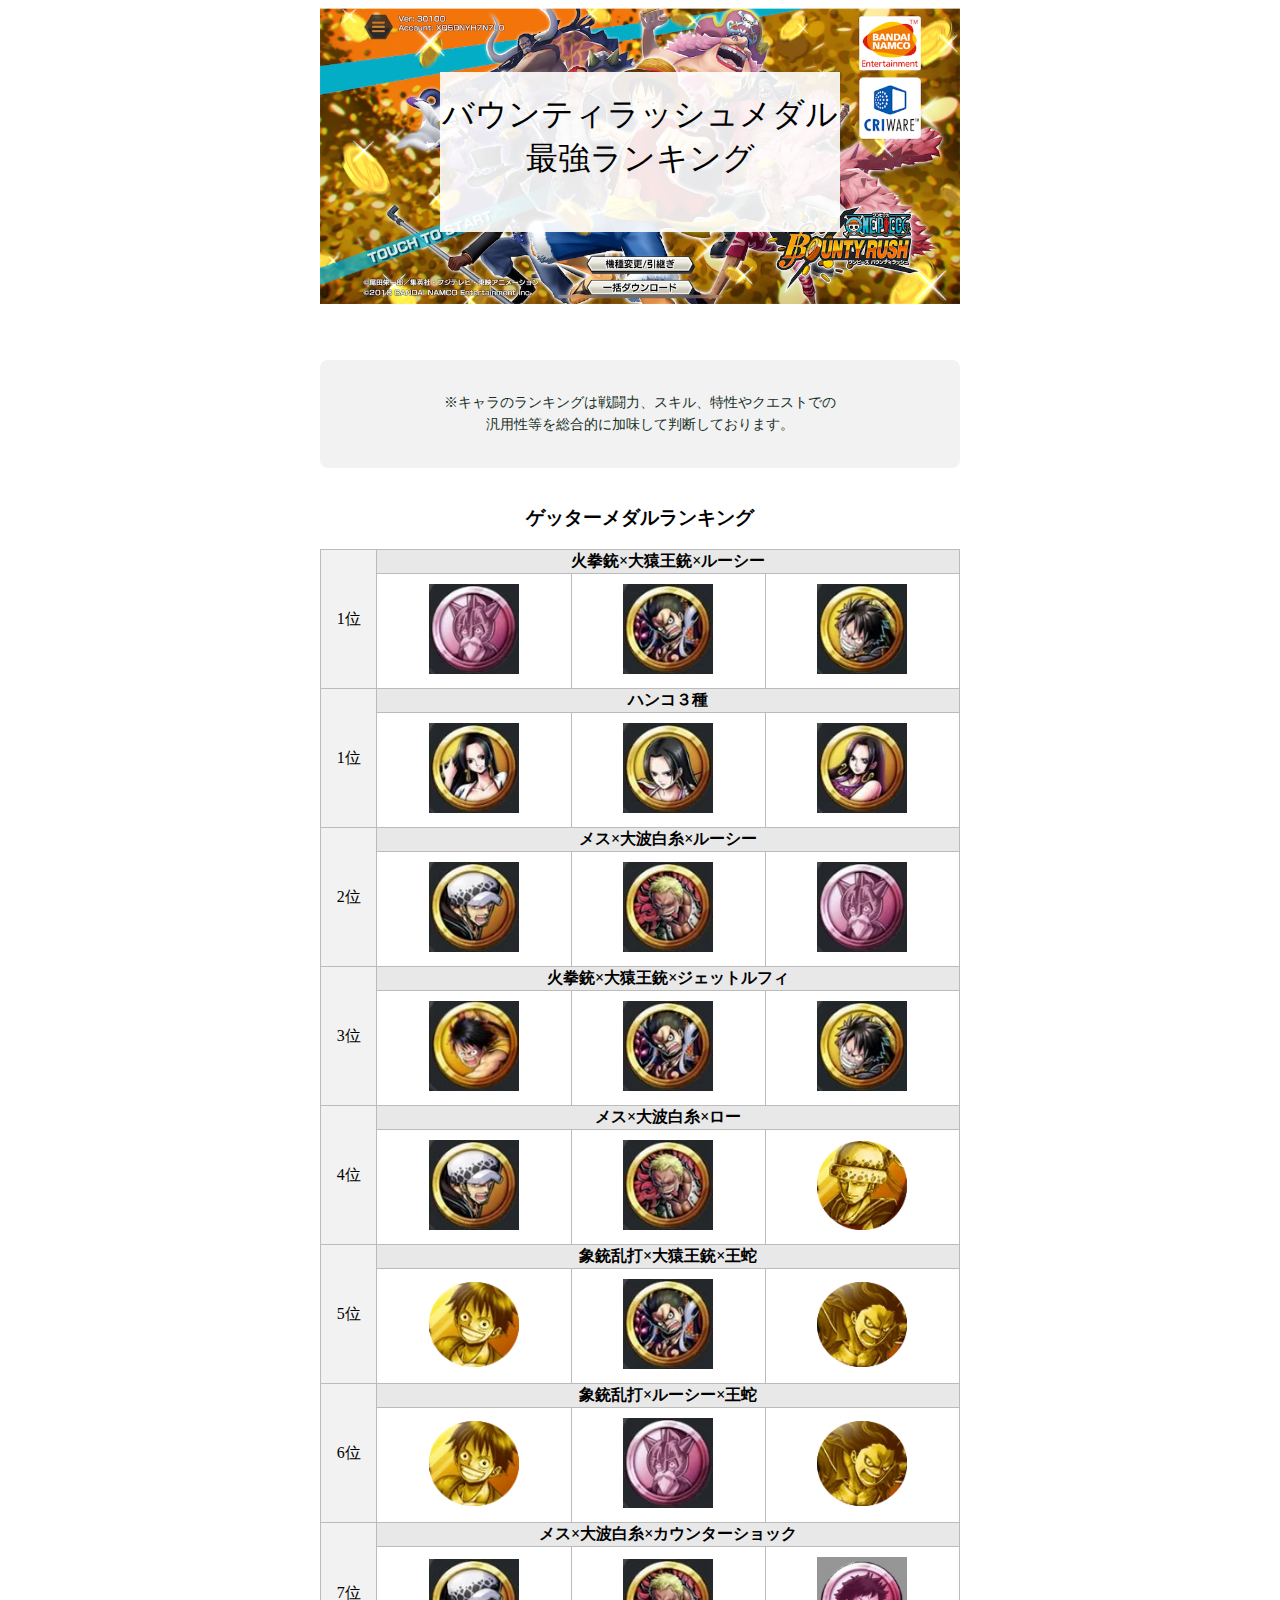
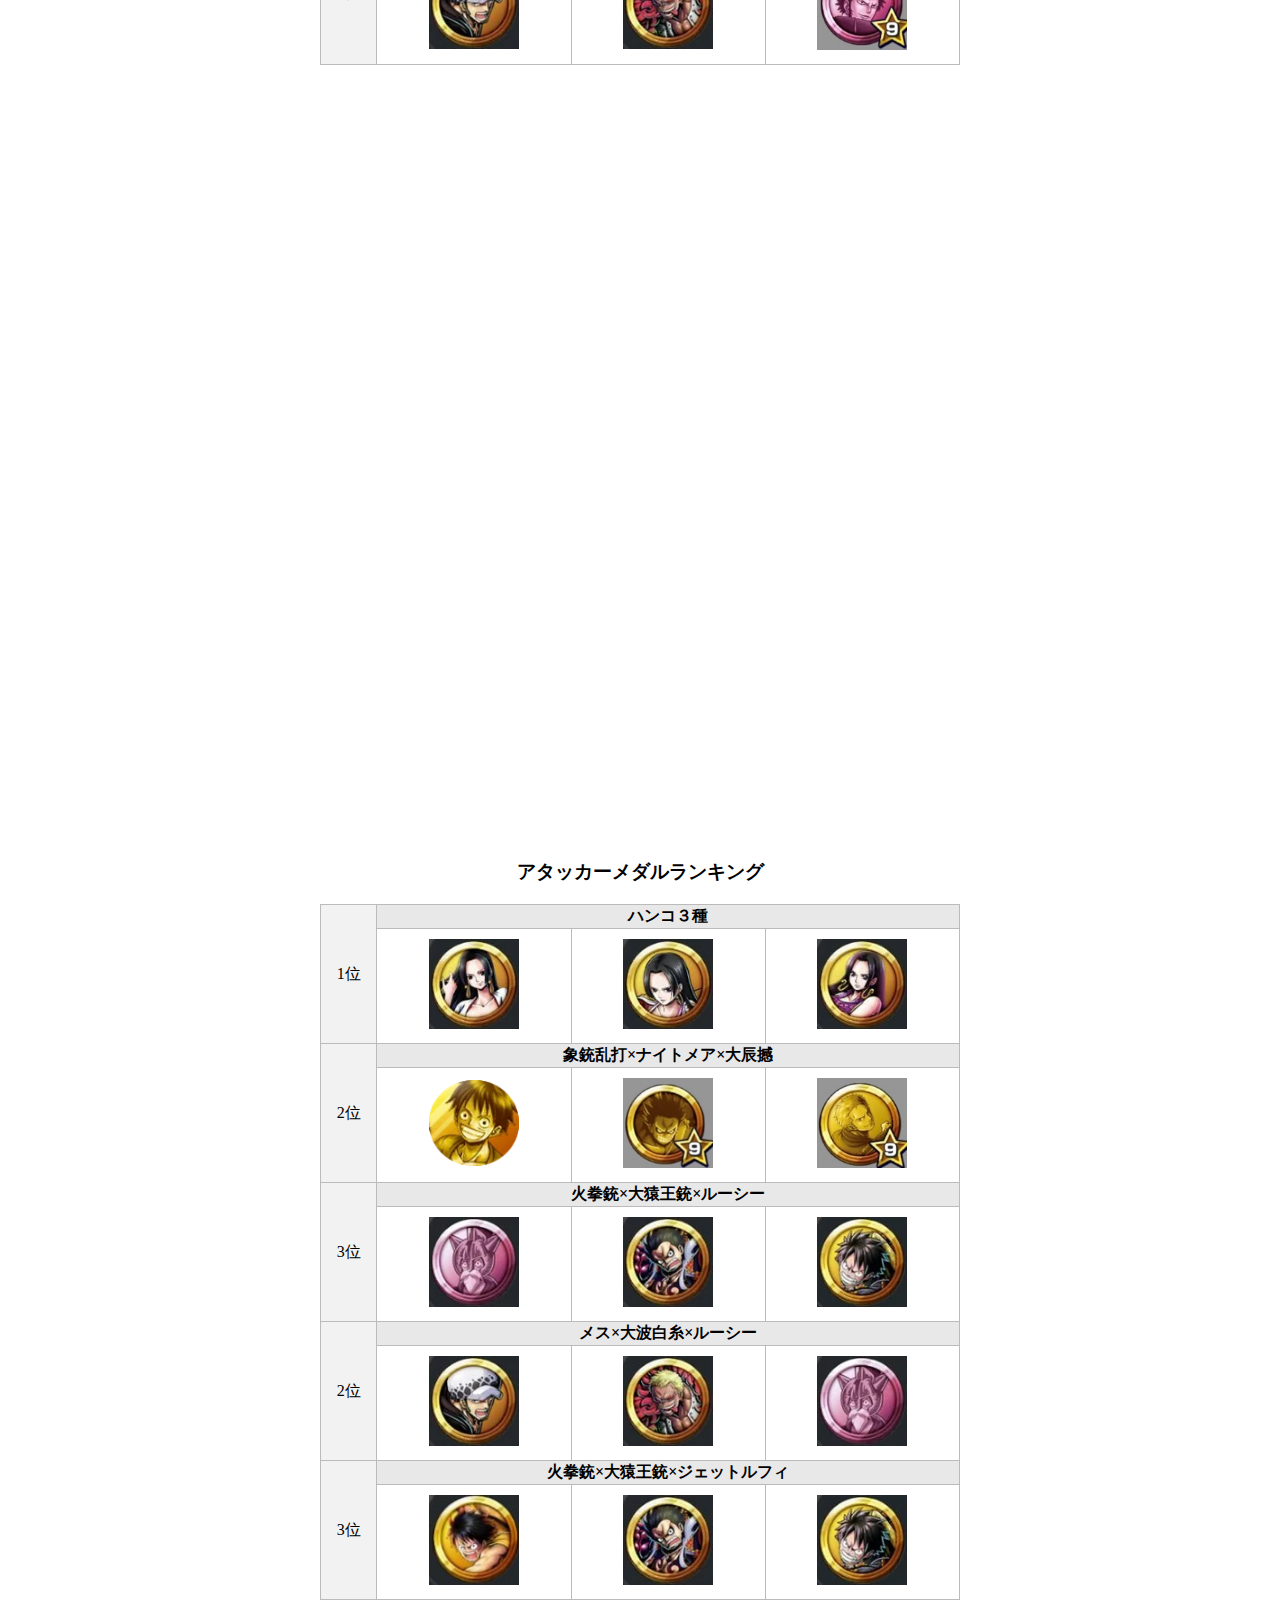
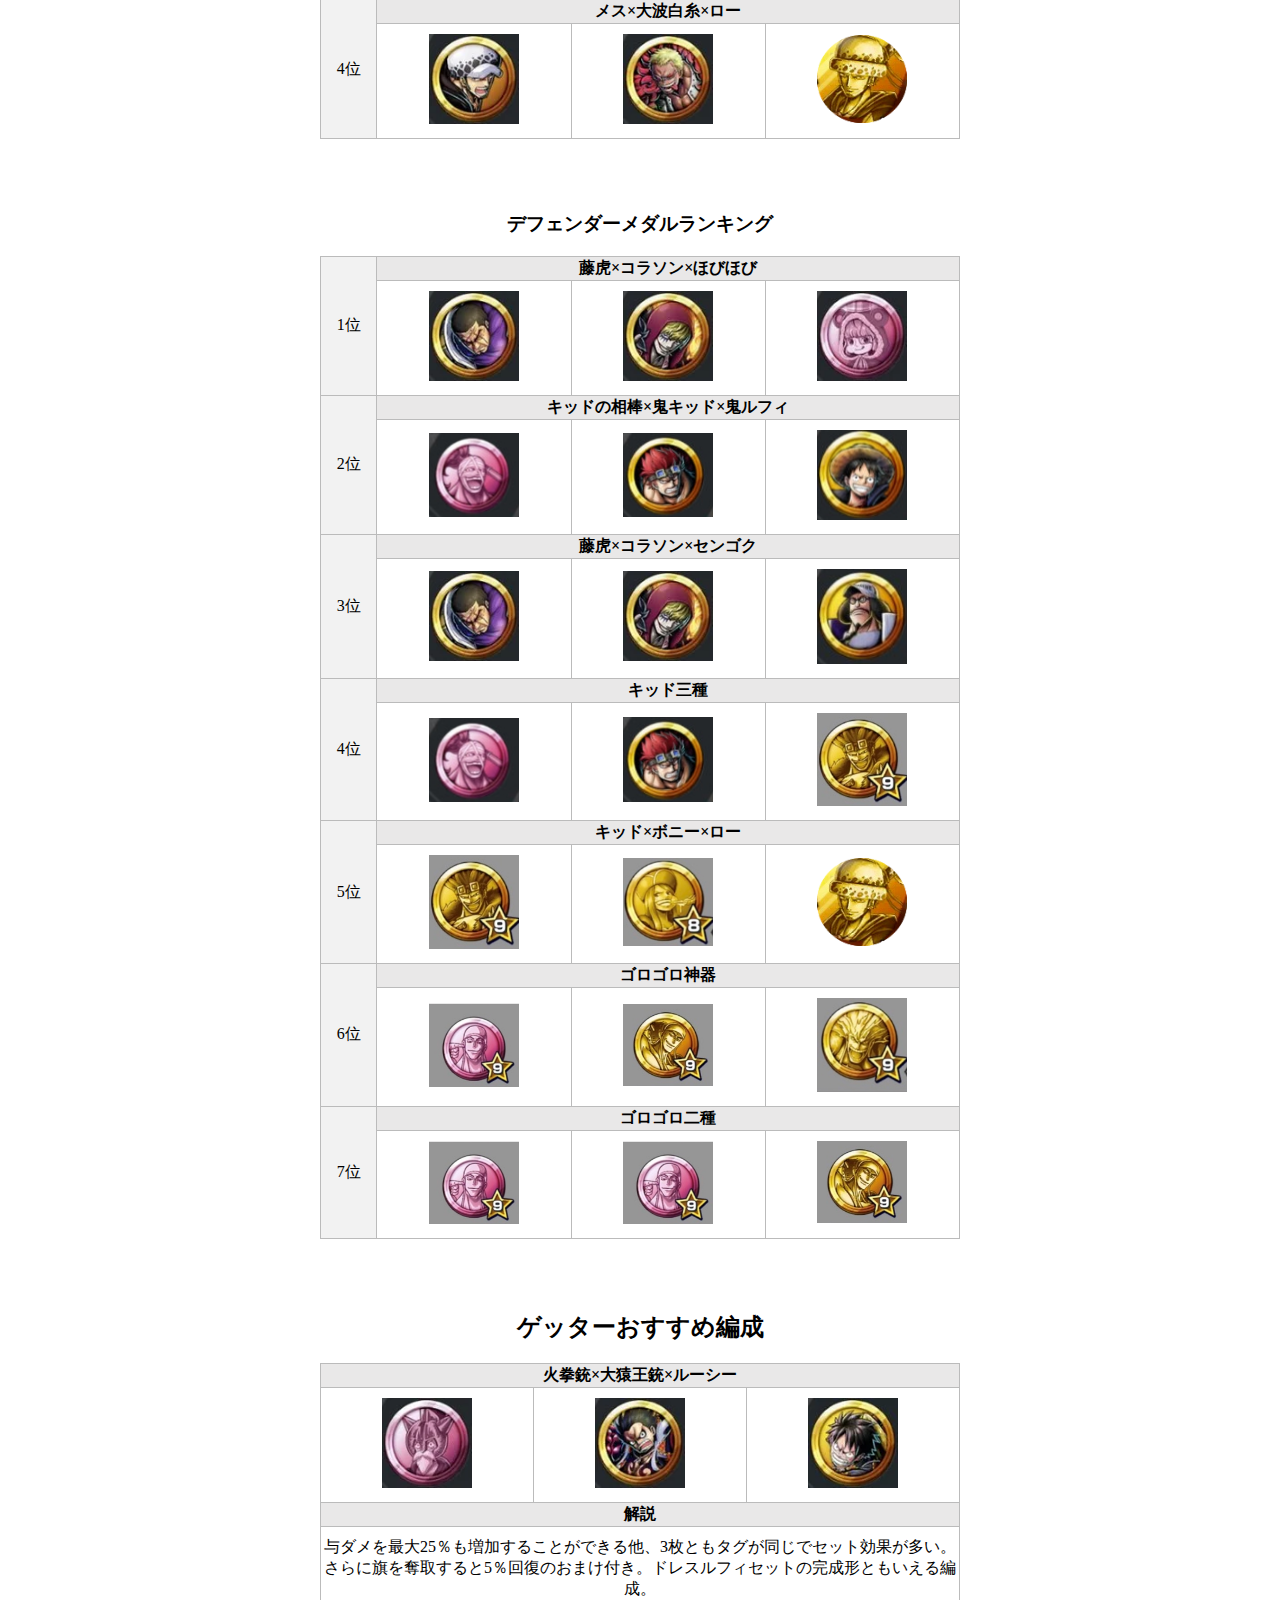
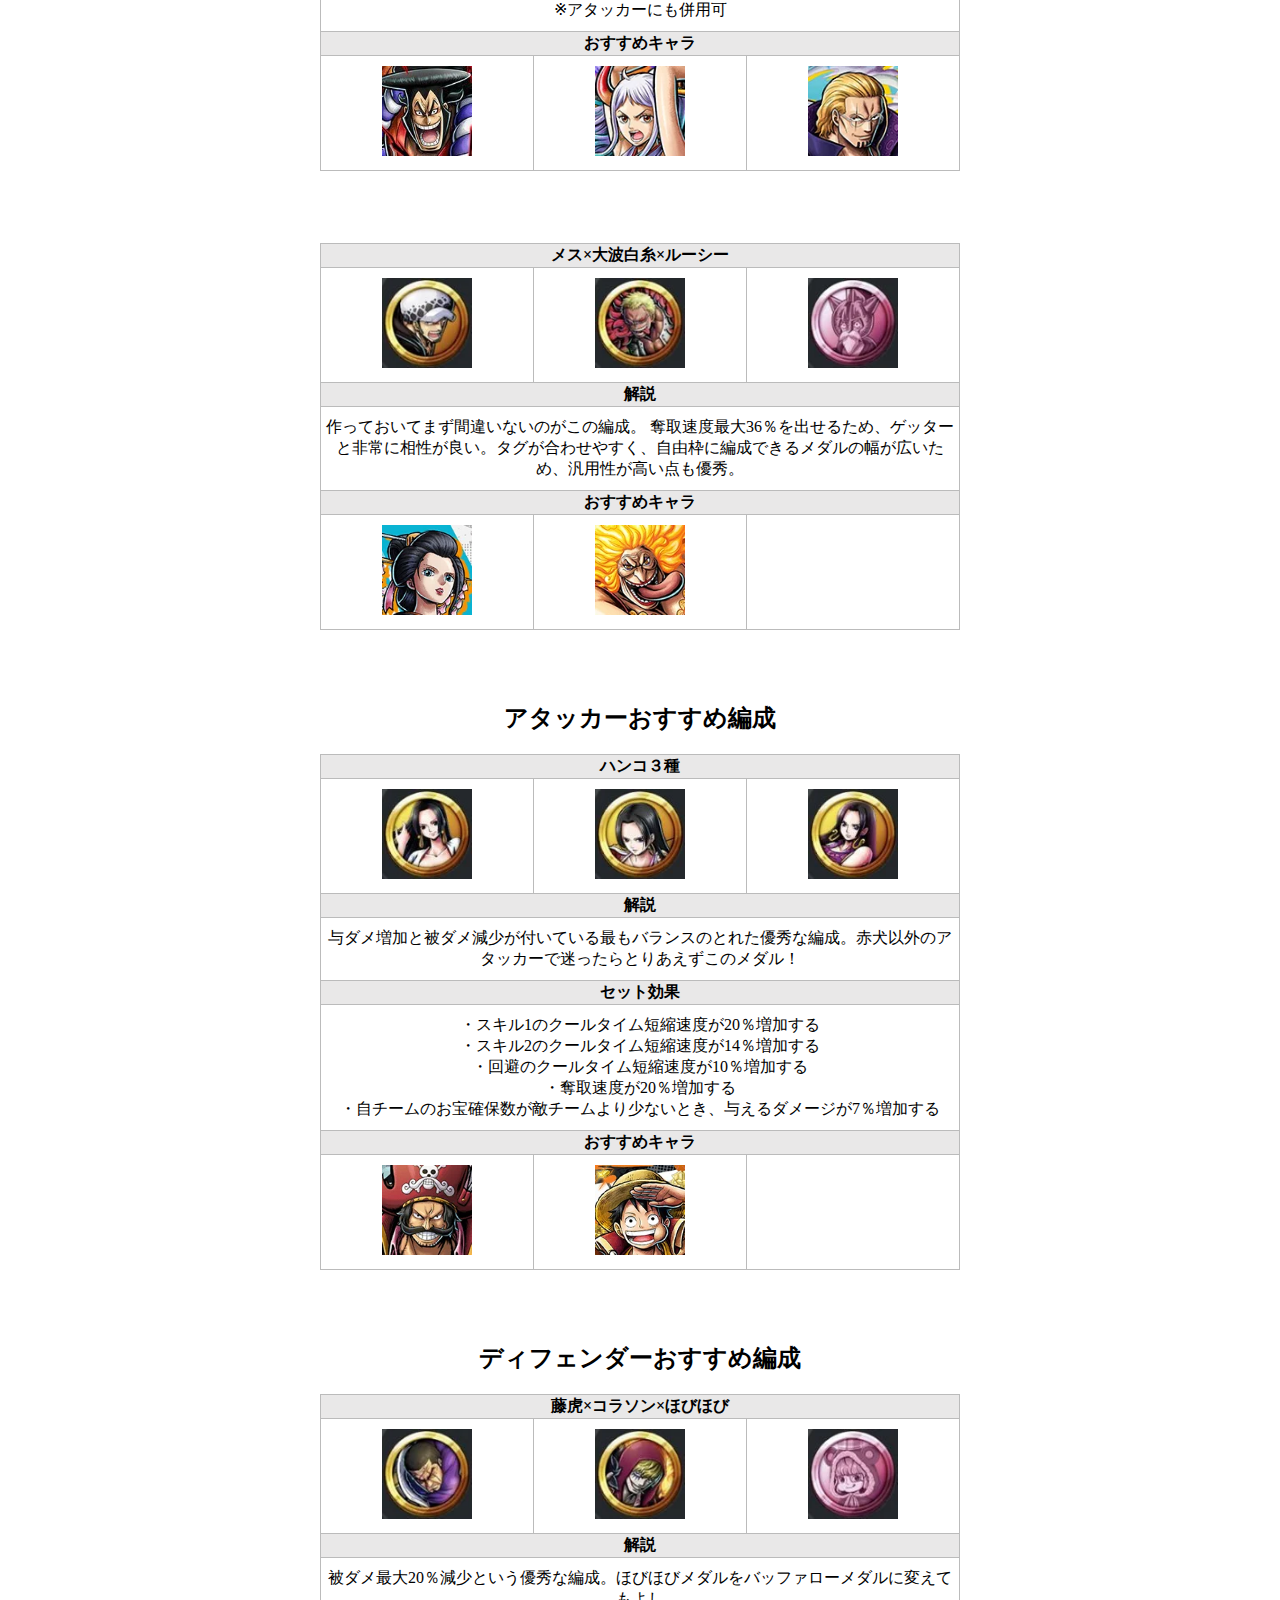
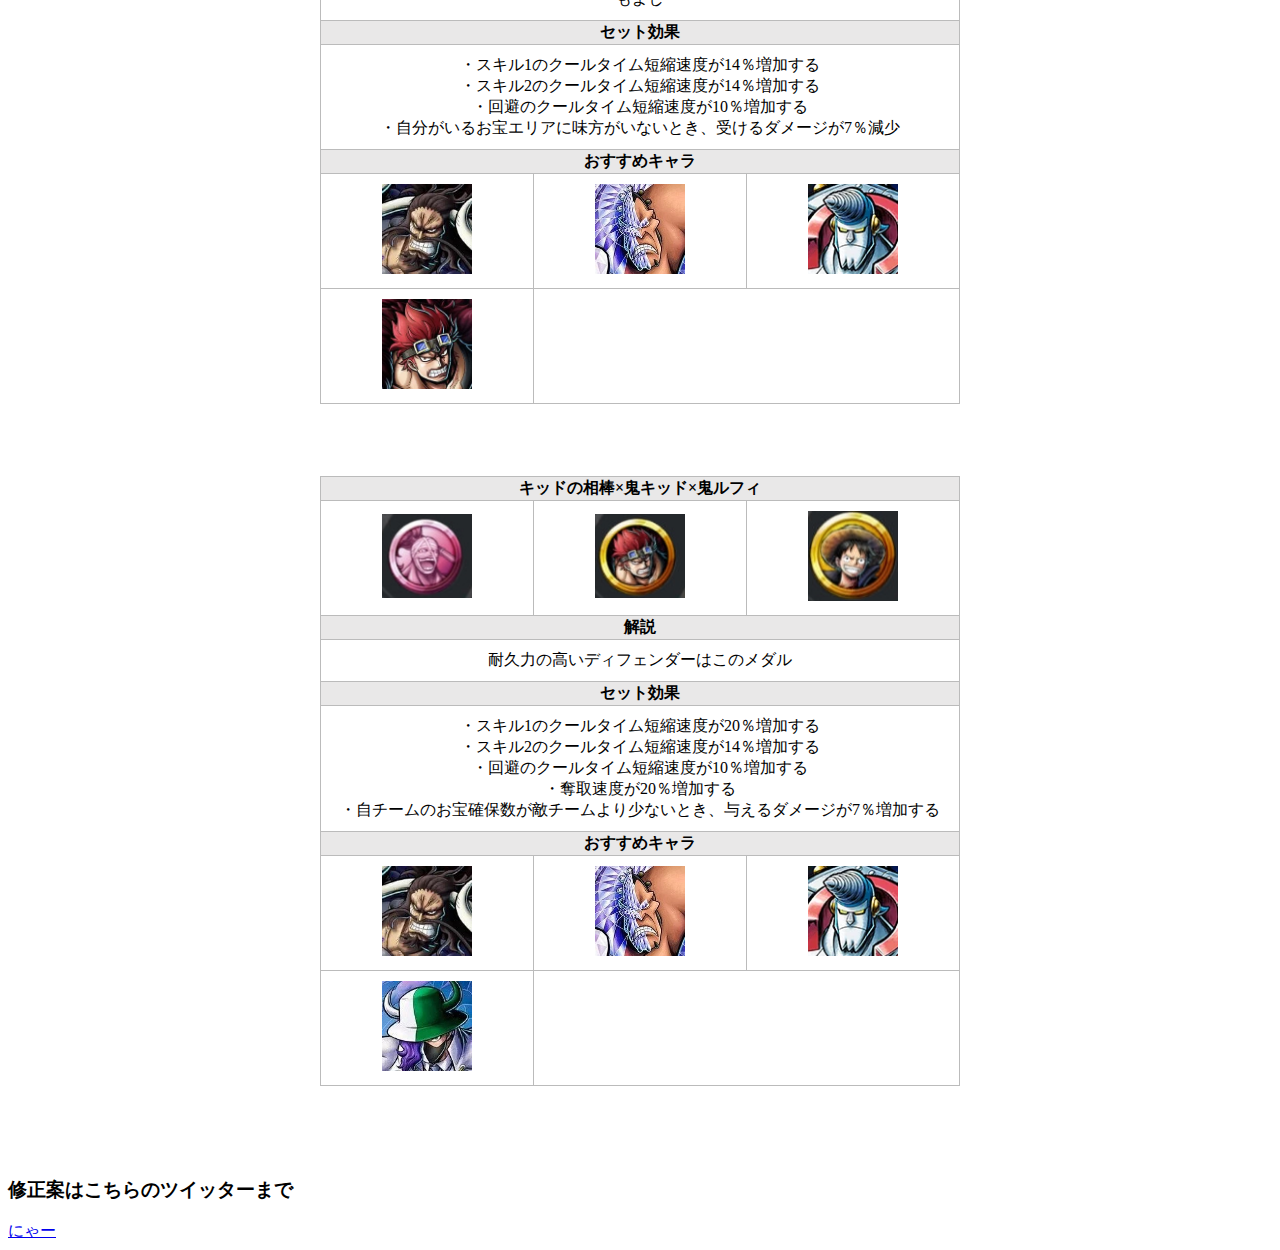
==== index.html @ c8f87e4f "index.html を更新" ====
<!doctype html>
<html>
<head>
    <meta charset="utf-8">
    <!-- <meta name="viewport" content="width=devicewidth,initial-scale=1" > -->
    <meta name="google-site-verification" content="InGR8ap0xPxqKxgeEI6u7BdpT4k4_GW55RpsfpFFT5c" />
    <title>バウンティラッシュ　最強メダル編成　ランキング</title>
    </P>
    <link href="rel=stylesheet" href="https://nicolas-cusan.github.io/destyle.css/">
      <script src="jquery-3.6.0.min.js">         </script>
      
    <link rel="stylesheet" href="style.css">
    <script data-ad-client="ca-pub-7699202506197983" async src="https://pagead2.googlesyndication.com/pagead/js/adsbygoogle.js"></script>
</head>
<body>
        <div id="popup">
          <!-- <div class="popup-content">
            <button></button>
            <a href="https://px.a8.net/svt/ejp?a8mat=3N3RI5+ATDIEQ+CO4+15SMO1" rel="nofollow">
            <img border="0" width="500" height="500" alt="" src="https://www23.a8.net/svt/bgt?aid=220205309654&wid=001&eno=01&mid=s00000001642007020000&mc=1"></a>
            <img border="0" width="1" height="1" src="https://www17.a8.net/0.gif?a8mat=3N3RI5+ATDIEQ+CO4+15SMO1" alt="">
            
        </div> -->
      </div>  
      <meta name="google-site-verification" content="EPdkz_L4aTYsc7jcuDIiEi3H7HsN5nEVCy39oKCT6tY" />
    <header>
        <div class="header">
          <div class="color">
            <h1>バウンティラッシュメダル<br>最強ランキング</h1>
          </div>
        </div>
    </header>
    <div class="container">
     
        <main>
         
          <p class="article-desc">
            ※キャラのランキングは戦闘力、スキル、特性やクエストでの<br>汎用性等を総合的に加味して判断しております。

          </p>

          <br>

          <h3>ゲッターメダルランキング</h3>


          <table class="pakuri">
            <tbody>
              <tr class="mu__table--row1"><td rowspan="2" class="rank">1位</td><th class="mu__table--col1" style="width:33px" colspan="3">火拳銃×大猿王銃×ルーシー</th></tr></tr>
              <tr class="mu__table--row2"><td class="mu__table--col1" ><img class="a" src="ルーシー.webp"></td><td><img class="b" src="バウンドマン.webp"></td><td><img class="c" src="ルフィロー.webp"></td>

                <tr class="mu__table--row1"><td rowspan="2" class="rank">1位</td><th class="mu__table--col1" style="width:33px" colspan="3">ハンコ３種</th></tr>
                <tr class="mu__table--row2"><td class="mu__table--col1" ><img class="a" src="１ハンコ.webp"></td><td><img class="b" src="ハンコ２.webp"></td><td><img class="c" src="ハンコ３.webp"></td></tr>

              <tr class="mu__table--row1"><td rowspan="2" class="rank">2位</td><th class="mu__table--col1" style="width:33px" colspan="3">メス×大波白糸×ルーシー</th></tr></tr>
              <tr class="mu__table--row2"><td class="mu__table--col1" ><img class="a" src="メス.webp"></td><td><img class="b" src="ドフィ.webp"></td><td><img class="c" src="ルーシー.webp"></td></tr>

              <tr class="mu__table--row1"><td rowspan="2" class="rank">3位</td><th class="mu__table--col1" style="width:33px" colspan="3">火拳銃×大猿王銃×ジェットルフィ</th></tr></tr>
              <tr class="mu__table--row2"><td class="mu__table--col1" ><img class="a" src="ジェットルフィ.jpg"></td><td><img class="b" src="バウンドマン.webp"></td><td><img class="c" src="ルフィロー.webp"></td>

              <tr class="mu__table--row1"><td rowspan="2" class="rank">4位</td><th class="mu__table--col1" style="width:33px" colspan="3">メス×大波白糸×ロー</th></tr></tr>
              <tr class="mu__table--row2"><td class="mu__table--col1" ><img class="a" src="メス.webp"></td><td><img class="b" src="ドフィ.webp"></td><td><img class="c" src="ローメダル.png"></td></tr>
              
              <tr class="mu__table--row1"><td rowspan="2" class="rank">5位</td><th class="mu__table--col1" style="width:33px" colspan="3">象銃乱打×大猿王銃×王蛇</th></tr></tr>
              <tr class="mu__table--row2"><td class="mu__table--col1" ><img class="a" src="エレファント銃メダル.png"></td><td><img class="b" src="バウンドマン.webp"></td><td><img class="c" src="スネイクマン.png"></td>
              
              <tr class="mu__table--row1"><td rowspan="2" class="rank">6位</td><th class="mu__table--col1" style="width:33px" colspan="3">象銃乱打×ルーシー×王蛇</th></tr></tr>
              <tr class="mu__table--row2"><td class="mu__table--col1" ><img class="a" src="エレファント銃メダル.png"></td><td><img class="b" src="ルーシー.webp"></td><td><img class="c" src="スネイクマン.png"></td>
            
              <tr class="mu__table--row1"><td rowspan="2" class="rank">7位</td><th class="mu__table--col1" style="width:33px" colspan="3">メス×大波白糸×カウンターショック</th></tr></tr>
              <tr class="mu__table--row2"><td class="mu__table--col1" ><img class="a" src="メス.webp"></td><td><img class="b" src="ドフィ.webp"></td><td><img class="c" src="イベローメダル.jpg"></td></tr>
                  
            </tbody>
          </table>

          <script async src="https://pagead2.googlesyndication.com/pagead/js/adsbygoogle.js?client=ca-pub-7699202506197983"
     crossorigin="anonymous"></script>
<!-- 画面いっぱい -->
<ins class="adsbygoogle"
     style="display:inline-block;width:380px;height:700px"
     data-ad-client="ca-pub-7699202506197983"
     data-ad-slot="5042054714"></ins>
<script>
     (adsbygoogle = window.adsbygoogle || []).push({});
</script>


          <h3>アタッカーメダルランキング</h3>


          <table class="pakuri">
            <tbody>
              <tr class="mu__table--row1"><td rowspan="2" class="rank">1位</td><th class="mu__table--col1" style="width:33px" colspan="3">ハンコ３種</th></tr>
              <tr class="mu__table--row2"><td class="mu__table--col1" ><img class="a" src="１ハンコ.webp"></td><td><img class="b" src="ハンコ２.webp"></td><td><img class="c" src="ハンコ３.webp"></td></tr>

              <tr class="mu__table--row1"><td rowspan="2" class="rank">2位</td><th class="mu__table--col1" style="width:33px" colspan="3">象銃乱打×ナイトメア×大辰撼</th></tr></tr>
              <tr class="mu__table--row2"><td class="mu__table--col1" ><img class="a" src="エレファント銃メダル.png"></td><td><img class="b" src="ナイトメアメダル.jpg"></td><td><img class="c" src="大辰撼メダル.jpg"></td>
            
              <tr class="mu__table--row1"><td rowspan="2" class="rank">3位</td><th class="mu__table--col1" style="width:33px" colspan="3">火拳銃×大猿王銃×ルーシー</th></tr></tr>
              <tr class="mu__table--row2"><td class="mu__table--col1" ><img class="a" src="ルーシー.webp"></td><td><img class="b" src="バウンドマン.webp"></td><td><img class="c" src="ルフィロー.webp"></td>
                
              <tr class="mu__table--row1"><td rowspan="2" class="rank">2位</td><th class="mu__table--col1" style="width:33px" colspan="3">メス×大波白糸×ルーシー</th></tr></tr>
              <tr class="mu__table--row2"><td class="mu__table--col1" ><img class="a" src="メス.webp"></td><td><img class="b" src="ドフィ.webp"></td><td><img class="c" src="ルーシー.webp"></td></tr>

              <tr class="mu__table--row1"><td rowspan="2" class="rank">3位</td><th class="mu__table--col1" style="width:33px" colspan="3">火拳銃×大猿王銃×ジェットルフィ</th></tr></tr>
              <tr class="mu__table--row2"><td class="mu__table--col1" ><img class="a" src="ジェットルフィ.jpg"></td><td><img class="b" src="バウンドマン.webp"></td><td><img class="c" src="ルフィロー.webp"></td>

              <tr class="mu__table--row1"><td rowspan="2" class="rank">4位</td><th class="mu__table--col1" style="width:33px" colspan="3">メス×大波白糸×ロー</th></tr></tr>
              <tr class="mu__table--row2"><td class="mu__table--col1" ><img class="a" src="メス.webp"></td><td><img class="b" src="ドフィ.webp"></td><td><img class="c" src="ローメダル.png"></td></tr>
              
              
            </tbody>
          </table>



          <h3>デフェンダーメダルランキング</h3>


          <table class="pakuri">
            <tbody>
              <tr class="mu__table--row1"><td rowspan="2" class="rank">1位</td><th class="mu__table--col1" style="width:33px" colspan="3">藤虎×コラソン×ほびほび</th></tr></tr>
              <tr class="mu__table--row2"><td class="mu__table--col1" ><img class="a" src="ふじとらメダル.webp"></td><td><img class="b" src="コラソンメダル.webp"></td><td><img class="c" src="ほびほびメダル.webp"></td>

              <tr class="mu__table--row1"><td rowspan="2" class="rank">2位</td><th class="mu__table--col1" style="width:33px" colspan="3">キッドの相棒×鬼キッド×鬼ルフィ</th></tr></tr>
              <tr class="mu__table--row2"><td class="mu__table--col1" ><img class="medaru" src="キッドの相棒メダル.jpg"></td><td><img class="b" src="鬼キッドメダル.jpg"></td><td><img class="c" src="鬼ルフィメダル.jpg"></td></td></tr>

              <tr class="mu__table--row1"><td rowspan="2" class="rank">3位</td><th class="mu__table--col1" style="width:33px" colspan="3">藤虎×コラソン×センゴク</th></tr></tr>
              <tr class="mu__table--row2"><td class="mu__table--col1" ><img class="a" src="ふじとらメダル.webp"></td><td><img class="b" src="コラソンメダル.webp"></td><td><img class="c" src="センゴクメダル.jpg"></td>

                <tr class="mu__table--row1"><td rowspan="2" class="rank">4位</td><th class="mu__table--col1" style="width:33px" colspan="3">キッド三種</th></tr></tr>
                <tr class="mu__table--row2"><td class="mu__table--col1" ><img class="medaru" src="キッドの相棒メダル.jpg"></td><td><img class="b" src="鬼キッドメダル.jpg"></td><td><img class="c" src="キッドメダル.jpg"></td></td></tr>

              <tr class="mu__table--row1"><td rowspan="2" class="rank">5位</td><th class="mu__table--col1" style="width:33px" colspan="3">キッド×ボニー×ロー</th></tr></tr>
              <tr class="mu__table--row2"><td class="mu__table--col1" ><img class="a" src="キッドメダル.jpg"></td><td><img class="b" src="ボニーメダル.jpg"></td><td><img class="c" src="ローメダル.png"></td>

              <tr class="mu__table--row1"><td rowspan="2" class="rank">6位</td><th class="mu__table--col1" style="width:33px" colspan="3">ゴロゴロ神器</th></tr></tr>
              <tr class="mu__table--row2"><td class="mu__table--col1" ><img class="a" src="ゴロゴロメダル.jpg"></td><td><img class="b" src="エネルメダル.jpg"></td><td><img class="c" src="アマルメダル.jpg"></td></tr>

              <tr class="mu__table--row1"><td rowspan="2" class="rank">7位</td><th class="mu__table--col1" style="width:33px" colspan="3">ゴロゴロ二種</th></tr></tr>
              <tr class="mu__table--row2"><td class="mu__table--col1" ><img class="a" src="ゴロゴロメダル.jpg"></td><td><img class="b" src="ゴロゴロメダル.jpg"></td><td><img class="c" src="エネルメダル.jpg"></td></tr>
              
              
            </tbody>
          </table>
        
            <h2>ゲッターおすすめ編成</h2>

            <table class="pakuri">
              <tbody>
                <tr class="mu__table--row1"><th class="mu__table--col1" style="width:33px" colspan="3">火拳銃×大猿王銃×ルーシー</th></tr>
                <tr class="mu__table--row2"><td class="mu__table--col1" ><img class="a" src="ルーシー.webp"></td><td><img class="b" src="バウンドマン.webp"></td><td><img class="c" src="ルフィロー.webp"></td></tr>
                <tr class="mu__table--row3"><th class="mu__table--col1" colspan="4">解説</th></tr>
                <tr class="mu__table--row4"><td class="mu__table--col1" colspan="4">与ダメを最大25％も増加することができる他、3枚ともタグが同じでセット効果が多い。さらに旗を奪取すると5％回復のおまけ付き。ドレスルフィセットの完成形ともいえる編成。<br>※アタッカーにも併用可</td></tr>
                <tr class="mu__table--row3"><th class="mu__table--col1" colspan="4">おすすめキャラ</th></tr>
                <tr><td><img src="おでん.webp"></td><td><img src="ヤマト.webp"></td><td><img src="レイリー.webp"></td></tr>
              </tbody>
            </table>

            <table class="pakuri">
              <tbody>
                <tr class="mu__table--row1"><th class="mu__table--col1" style="width:33px" colspan="3">メス×大波白糸×ルーシー</th></tr>
                <tr class="mu__table--row2"><td class="mu__table--col1" ><img class="a" src="メス.webp"></td><td><img class="b" src="ドフィ.webp"></td><td><img class="c" src="ルーシー.webp"></td></tr>
                <tr class="mu__table--row3"><th class="mu__table--col1" colspan="4">解説</th></tr>
                <tr class="mu__table--row4"><td class="mu__table--col1" colspan="4">作っておいてまず間違いないのがこの編成。
                  奪取速度最大36％を出せるため、ゲッターと非常に相性が良い。タグが合わせやすく、自由枠に編成できるメダルの幅が広いため、汎用性が高い点も優秀。</td></tr>
                <tr class="mu__table--row3"><th class="mu__table--col1" colspan="4">おすすめキャラ</th></tr>
                <tr><td><img src="おロビ.webp"></td><td><img src="ビックマム.webp"></td><td></td></tr>
              </tbody>
            </table>

            <h2>アタッカーおすすめ編成</h2>

            <table class="pakuri">
              <tbody>
                <tr class="mu__table--row1"><th class="mu__table--col1" style="width:33px" colspan="3">ハンコ３種</th></tr>
                <tr class="mu__table--row2"><td class="mu__table--col1" ><img class="a" src="１ハンコ.webp"></td><td><img class="b" src="ハンコ２.webp"></td><td><img class="c" src="ハンコ３.webp"></td></tr>
                <tr class="mu__table--row3"><th class="mu__table--col1" colspan="4">解説</th></tr>
                <tr class="mu__table--row4"><td class="mu__table--col1" colspan="4">与ダメ増加と被ダメ減少が付いている最もバランスのとれた優秀な編成。赤犬以外のアタッカーで迷ったらとりあえずこのメダル！</td></tr>
                <tr class="mu__table--row3"><th class="mu__table--col1" colspan="4">セット効果</th></tr>
                <tr class="mu__table--row4"><td class="mu__table--col1" colspan="4">
                                                                ・スキル1のクールタイム短縮速度が20％増加する
                                                               <br>
                                                                ・スキル2のクールタイム短縮速度が14％増加する
                                                                <br>
                                                                ・回避のクールタイム短縮速度が10％増加する
                                                                <br>
                                                                ・奪取速度が20％増加する
                                                                <br>
                                                                ・自チームのお宝確保数が敵チームより少ないとき、与えるダメージが7％増加する</td></tr>
                <tr class="mu__table--row3"><th class="mu__table--col1" colspan="4">おすすめキャラ</th></tr>
                <tr><td><img src="ロジャー.webp"></td><td><img src="夢ルフィ.webp"></td></tr>
              </tbody>
            </table>


            <h2>ディフェンダーおすすめ編成</h2>


            <table class="pakuri">
              <tbody>
                <tr class="mu__table--row1"><th class="mu__table--col1" style="width:33px" colspan="3">藤虎×コラソン×ほびほび</th></tr>
                <tr class="mu__table--row2"><td class="mu__table--col1" ><img class="a" src="ふじとらメダル.webp"></td><td><img class="b" src="コラソンメダル.webp"></td><td><img class="c" src="ほびほびメダル.webp"></td></tr>
                <tr class="mu__table--row3"><th class="mu__table--col1" colspan="4">解説</th></tr>
                <tr class="mu__table--row4"><td class="mu__table--col1" colspan="4">被ダメ最大20％減少という優秀な編成。ほびほびメダルをバッファローメダルに変えてもよし</td></tr>
                <tr class="mu__table--row3"><th class="mu__table--col1" colspan="4">セット効果</th></tr>
                <tr class="mu__table--row4"><td class="mu__table--col1" colspan="4">                                                               
                                                                ・スキル1のクールタイム短縮速度が14％増加する
                                                               <br>
                                                                ・スキル2のクールタイム短縮速度が14％増加する
                                                                <br>
                                                                ・回避のクールタイム短縮速度が10％増加する
                                                                <br>
                                                                ・自分がいるお宝エリアに味方がいないとき、受けるダメージが7％減少
                                                                <br>
                                                                </tr>
                <tr class="mu__table--row1"><th class="mu__table--col1" colspan="4">おすすめキャラ</th></tr>
                <tr><td><img src="カイドウ.webp"></td><td><img src="ジョズ.webp"></td><td><img src="フランキー.webp"></td></tr>
                <tr></td><td><img src="キッド.webp"></tr>
              </tbody>
            </table>

            


            <table class="pakuri">
              <tbody>
                <tr class="mu__table--row1"><th class="mu__table--col1" style="width:33px" colspan="3">キッドの相棒×鬼キッド×鬼ルフィ</th></tr>
                <tr class="mu__table--row2"><td class="mu__table--col1" ><img class="medaru" src="キッドの相棒メダル.jpg"></td><td><img class="b" src="鬼キッドメダル.jpg"></td><td><img class="c" src="鬼ルフィメダル.jpg"></td></tr>
                <tr class="mu__table--row3"><th class="mu__table--col1" colspan="4">解説</th></tr>
                <tr class="mu__table--row4"><td class="mu__table--col1" colspan="4">耐久力の高いディフェンダーはこのメダル</td></tr>
                <tr class="mu__table--row3"><th class="mu__table--col1" colspan="4">セット効果</th></tr>
                <tr class="mu__table--row4"><td class="mu__table--col1" colspan="4">
                                                                ・スキル1のクールタイム短縮速度が20％増加する
                                                               <br>
                                                                ・スキル2のクールタイム短縮速度が14％増加する
                                                                <br>
                                                                ・回避のクールタイム短縮速度が10％増加する
                                                                <br>
                                                                ・奪取速度が20％増加する
                                                                <br>
                                                                ・自チームのお宝確保数が敵チームより少ないとき、与えるダメージが7％増加する</td></tr>
                <tr class="mu__table--row3"><th class="mu__table--col1" colspan="4">おすすめキャラ</th></tr>
                <tr><td><img src="カイドウ.webp"></td><td><img src="ジョズ.webp"></td><td><img src="フランキー.webp"></td></tr>
                <tr></td><td><img src="ページワン.webp"></tr>
              </tbody>
            </table>

          
          <!-- <div id="app">
            <h2>コメント</h2>
            <input type="text" v-model="message">
            <button v-on:click="submit">投稿</button>
            <p v-if="ok">{{message}}</p>

          </div> -->
        <!-- <script src="https://cdn.jsdelivr.net/npm/vue@2.6.12/dist/vue.js"></script> -->
          
        </main>
        
        <!-- <aside>
          <div><a href="https://px.a8.net/svt/ejp?a8mat=3N3RI5+ATDIEQ+CO4+15QWXT" rel="nofollow">
            <img border="0" width="120" height="600" alt="" src="https://www23.a8.net/svt/bgt?aid=220205309654&wid=001&eno=01&mid=s00000001642007012000&mc=1"></a>
            <img border="0" width="1" height="1" src="https://www15.a8.net/0.gif?a8mat=3N3RI5+ATDIEQ+CO4+15QWXT" alt=""></div> 
          <div><a href="https://px.a8.net/svt/ejp?a8mat=3HOVXW+4ZSXGY+1WP2+6FHC1" rel="nofollow">
            <img border="0" width="180" height="180" alt="" src="https://www20.a8.net/svt/bgt?aid=211113140302&wid=001&eno=01&mid=s00000008903001080000&mc=1"></a>
            <img border="0" width="1" height="1" src="https://www15.a8.net/0.gif?a8mat=3HOVXW+4ZSXGY+1WP2+6FHC1" alt=""></div>
          <div><a href="https://px.a8.net/svt/ejp?a8mat=3N3RI5+ATDIEQ+CO4+15QWXT" rel="nofollow">
            <img border="0" width="120" height="600" alt="" src="https://www23.a8.net/svt/bgt?aid=220205309654&wid=001&eno=01&mid=s00000001642007012000&mc=1"></a>
            <img border="0" width="1" height="1" src="https://www15.a8.net/0.gif?a8mat=3N3RI5+ATDIEQ+CO4+15QWXT" alt=""></div>
          <div>
            <a href="https://rpx.a8.net/svt/ejp?a8mat=3HOVXW+4Z7HV6+2HOM+61JSH&rakuten=y&a8ejpredirect=http%3A%2F%2Fhb.afl.rakuten.co.jp%2Fhgc%2F0ea62065.34400275.0ea62066.204f04c0%2Fa21111384274_3HOVXW_4Z7HV6_2HOM_61JSH%3Fpc%3Dhttp%253A%252F%252Fwww.rakuten.co.jp%252F%26m%3Dhttp%253A%252F%252Fm.rakuten.co.jp%252F" rel="nofollow">
              <img src="http://hbb.afl.rakuten.co.jp/hsb/0eb4bbd6.e4f5b3a4.0eb4bbaa.95151395/" border="0"></a>
              <img border="0" width="1" height="1" src="https://www19.a8.net/0.gif?a8mat=3HOVXW+4Z7HV6+2HOM+61JSH" alt="">
          </div> 
        </aside> -->
        
     </div>
    <footer>
      <!-- <a href="https://px.a8.net/svt/ejp?a8mat=3HOVXW+4YM29E+0K+10VL7L" rel="nofollow">
        <img border="0" width="476" height="120" alt="" src="https://www26.a8.net/svt/bgt?aid=211113140300&wid=001&eno=01&mid=s00000000002006194000&mc=1"></a>
        <img border="0" width="1" height="1" src="https://www13.a8.net/0.gif?a8mat=3HOVXW+4YM29E+0K+10VL7L" alt=""> -->
      <h3>修正案はこちらのツイッターまで</h3><a rel="noopener" href="https://twitter.com/@qtorzPxKhfLnpOQ" target="_blank" class="aioseop-link">にゃー</a>
    </footer>
    
</body>
</html>
---- style.css ----
@media (min-width: 700px) {
    
header{
    text-align: center;
}
.header{
    background: url('20200212120008.png');
    background-repeat: no-repeat;
    background-size: contain;
    text-align: center;
    width: auto;  
    height: 20rem;
    width: 40rem; 
    display: inline-block;
}
.header img{
    width: 50rem;
}
.color{
    background: rgba(255,255,255,.9);
    margin-top: 4rem;
    height: 10rem;
    text-align: center;
    width: 25rem;
    display: inline-block;
}
h1{
    font-family: reggae-one, sans-serif;
    font-weight: 400;
    font-style: normal;
    width: 25rem;
}
main{
    text-align: center;
}
.table{
    text-align: center;
}
table{
    margin-left: auto;
    margin-right: auto;
     width: 40rem; 
   /* width: 70%; */
    text-align: center;
}
td{
    border:none;
    
}

 .container{
        display: flex;
        justify-content: center;
    }

aside{
   margin-left: auto;
   display: block;
}
table img{
    width: 90px;
}
p.article-desc{
    margin: 32px 0 0;
    padding: 32px;
    background-color: #f2f2f2;
    border-radius: 8px;
    font-family: inherit;
    font-size: 14px;                /* モバイルユーサビリティ */
    /* font-size: 30px; */
    font-weight: 500;
    line-height: 22px;
    letter-spacing: 0;
    color: #183028;
}

.popup-content{
    text-align: center;
    position: fixed;
    top: 50%;
    left: 50%;
    transform: translate(-50%,-50%);
}

button {
    display: block;
    position: absolute;
    width: 15px;
    height: 15px;
  }
   
  button::before, button::after { /* 共通設定 */
    content: "";
    position: absolute;
    top: 50%;
    left: 50%;
    width: 2px; /* 棒の幅（太さ） */
    height: 15px; /* 棒の高さ */
    background: #333;
  }
   
  button::before {
    transform: translate(-50%,-50%) rotate(45deg);
  }
   
  button::after {
    transform: translate(-50%,-50%) rotate(-45deg);
  }

  .mu__table table {
    width: 100%;
}
table, td, th {
    border: 1px #bbbbbb solid !important;
}

table {
    border-collapse: collapse;
    border-spacing: 0;
}

.markup {
    margin: 0 12px;
    padding: 0 0 12px;
    color: #282828;
    font-size: 14px;
    line-height: 1.5;
}
.mu__table--row1{
    background-color: #b8b5b54e;
}
.mu__table--row3{
    background-color: #b8b5b54e;
}

.pakuri{
    margin-bottom: 4.5rem;
}

picture{
    background-color: #f2f2f2;
}

.a{
    margin-right: auto;
    background-color: white;
}
.b{
    margin: auto;
}
.c{
    margin: auto;
    background-color: white;
}


td{
    padding-top: 10px;
    padding-bottom: 10px;
}

.rank{
    background-color:#f2f2f2;
}

img.medal {
    width: 80px;
    height: 80px;
    object-fit: none;
    object-position: 30.7% 14.9%;
    border-radius: 50%;
}
}


@media (max-width: 700px) {
    

    header{
        text-align: center;
    }
    .header{
        background: url('/images/20200212120008.png');
        background-repeat: no-repeat;
        background-size: contain;
        text-align: center;
        width: 330rem;
        height: auto;
        display: inline-block;
    }
    .color{
        background: rgba(255,255,255,.8);
        margin-top: 7rem;
        height: 5rem;
        text-align: center;
        width: 16rem;
        display: inline-block;
    }
    h1{
        font-family: reggae-one, sans-serif;
        font-weight: 400;
        font-style: normal;
    }
    main{
        text-align: center;
    }
    .table{
        text-align: center;
    }
    table{
        margin-left: auto;
        margin-right: auto;
        width: 50px;
        text-align: center;
    }
    td{
        border:none;
        
    }
    tr.ss{
        background-color:rgb(238, 62, 62);
    }
    .sp{
        background-color:  rgb(233, 122, 122);
    }
    .s{
        background-color: rgb(188, 143, 143);
    }
    .ap{
        background-color: deepskyblue;
    }
    .a{
        background-color:paleturquoise;
    }
    .am{
        background-color: lightcyan;
    }
    .b{
        background-color: lightgreen;
    }
    .c{
        background-color: navajowhite;
    }
    p.article-desc{
        margin: 32px 0 0;
        padding: 32px;
        background-color: #f2f2f2;
        border-radius: 8px;
        font-family: inherit;
        font-size: 14px;               /* モバイルユーサビリティ */
        /* font-size: 50px; */
        font-weight: 500;
        line-height: 22px;
        letter-spacing: 0;
        color: #183028;
        width: 40rem;
    }
    
    .popup-content{
        text-align: center;
        position: fixed;
        top: 50%;
        left: 50%;
        transform: translate(-50%,-50%);
    }

    button {
        display: block;
        position: absolute;
        width: 15px;
        height: 15px;
      }
       
      button::before, button::after { /* 共通設定 */
        content: "";
        position: absolute;
        top: 50%;
        left: 50%;
        width: 2px; /* 棒の幅（太さ） */
        height: 15px; /* 棒の高さ */
        background: #333;
      }
       
      button::before {
        transform: translate(-50%,-50%) rotate(45deg);
      }
       
      button::after {
        transform: translate(-50%,-50%) rotate(-45deg);
      }
    }

    /* ポップアップ広告 */
    /* @keyframes fadeIn {
        from { opacity: 0; }    
        to { opacity: 1; }
    }
    
    .popup {
        position: fixed;
        top: 0;
        left: 0;
        display: none;
        align-items: center;
        justify-content: center;
        width: 100%;
        height: 100vh;
        background-color: rgba(0, 0, 0, .75);
        
        &-banner {
            position: relative;
        }
        
        &-close {
            position: absolute;
            top: -15px;
            right: -15px;
            display: block;
            width: 30px;
            height: 30px;
            line-height: 30px;
            font-size: 1.5rem;
            border-radius: 50%;
            text-align: center;
            color: white;
            background-color: black;
            cursor: pointer;
        }
    
        //popup表示時に付加されるclass
        &.open {
            display: flex;
            animation: fadeIn .7s;
        }
    } */
    

    .popup-content{
        text-align: center;
        position: fixed;
        top: 50%;
        left: 50%;
        transform: translate(-50%,-50%);
    }

    button {
        display: block;
        position: absolute;
        width: 15px;
        height: 15px;
      }
       
      button::before, button::after { /* 共通設定 */
        content: "";
        position: absolute;
        top: 50%;
        left: 50%;
        width: 2px; /* 棒の幅（太さ） */
        height: 15px; /* 棒の高さ */
        background: #333;
      }
       
      button::before {
        transform: translate(-50%,-50%) rotate(45deg);
      }
       
      button::after {
        transform: translate(-50%,-50%) rotate(-45deg);
      }
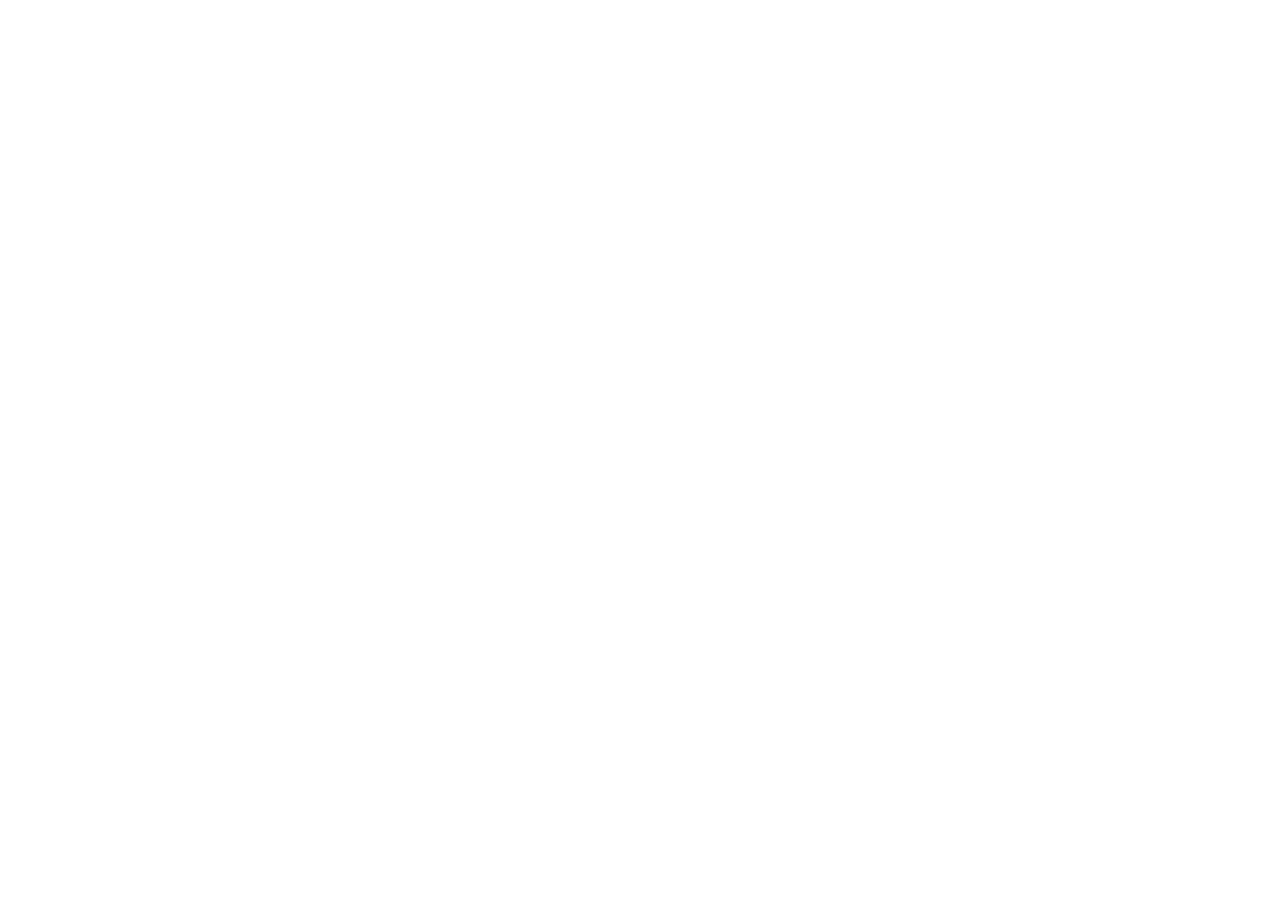
==== commit fd88f04b: "index.html を更新" ====
--- a/index.html
+++ b/index.html
@@ -12,7 +12,8 @@
     <link rel="stylesheet" href="style.css">
     <script data-ad-client="ca-pub-7699202506197983" async src="https://pagead2.googlesyndication.com/pagead/js/adsbygoogle.js"></script>
 </head>
-<body>
+<body>
+    <style>/*
         <div id="popup">
           <!-- <div class="popup-content">
             <button></button>
@@ -281,7 +282,9 @@
         <img border="0" width="476" height="120" alt="" src="https://www26.a8.net/svt/bgt?aid=211113140300&wid=001&eno=01&mid=s00000000002006194000&mc=1"></a>
         <img border="0" width="1" height="1" src="https://www13.a8.net/0.gif?a8mat=3HOVXW+4YM29E+0K+10VL7L" alt=""> -->
       <h3>修正案はこちらのツイッターまで</h3><a rel="noopener" href="https://twitter.com/@qtorzPxKhfLnpOQ" target="_blank" class="aioseop-link">にゃー</a>
-    </footer>
+    </footer>
+    */
+    </style>
     
 </body>
 </html>
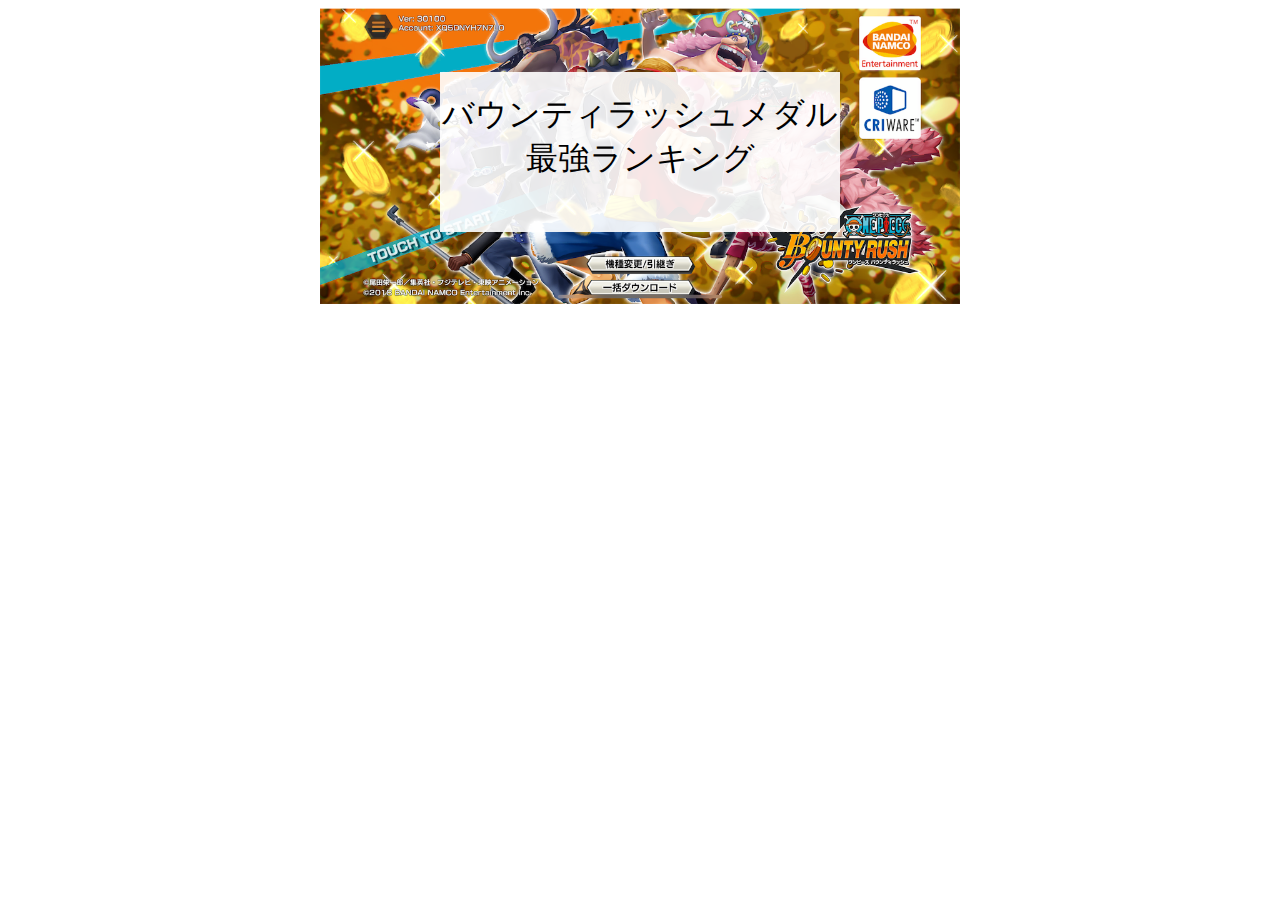
==== commit a0263d89: "index.html を更新" ====
--- a/index.html
+++ b/index.html
@@ -13,7 +13,7 @@
     <script data-ad-client="ca-pub-7699202506197983" async src="https://pagead2.googlesyndication.com/pagead/js/adsbygoogle.js"></script>
 </head>
 <body>
-    <style>/*
+
         <div id="popup">
           <!-- <div class="popup-content">
             <button></button>
@@ -30,7 +30,9 @@
             <h1>バウンティラッシュメダル<br>最強ランキング</h1>
           </div>
         </div>
-    </header>
+    </header>
+        <style>/*
+
     <div class="container">
      
         <main>
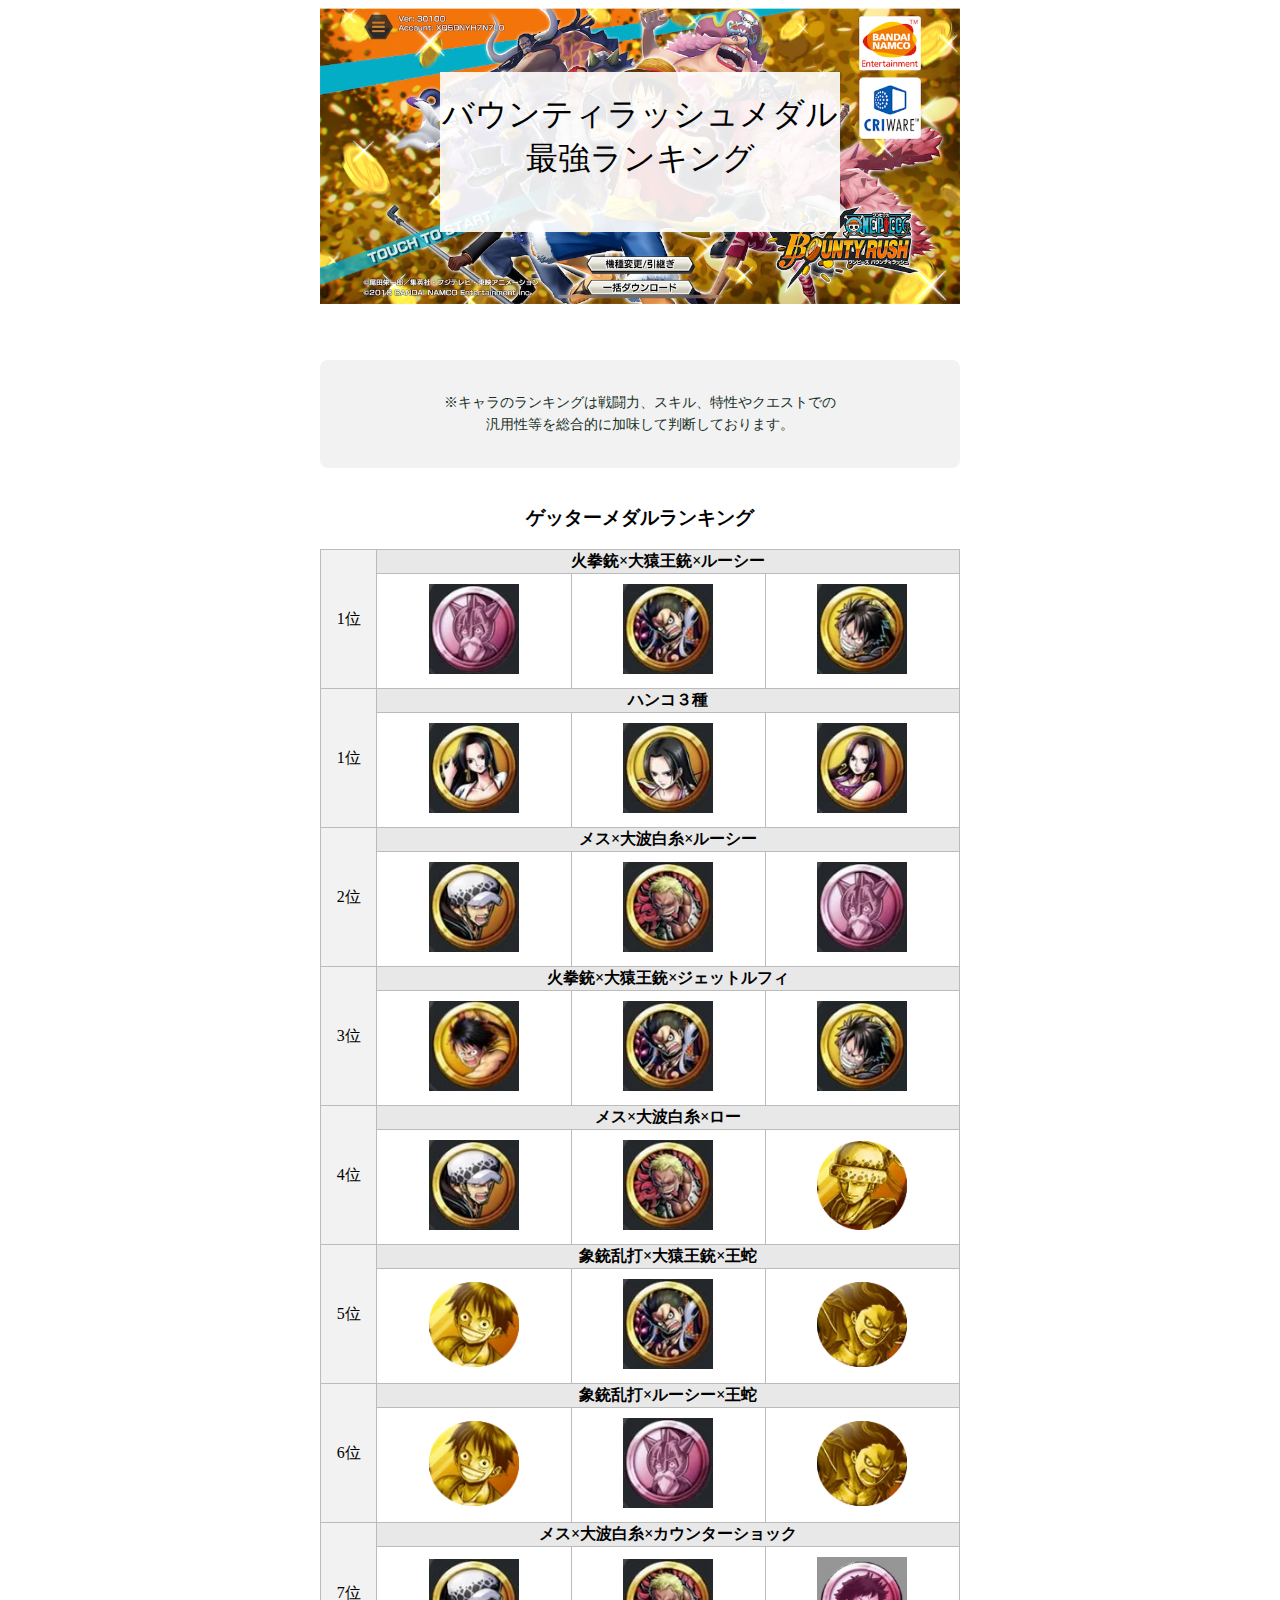
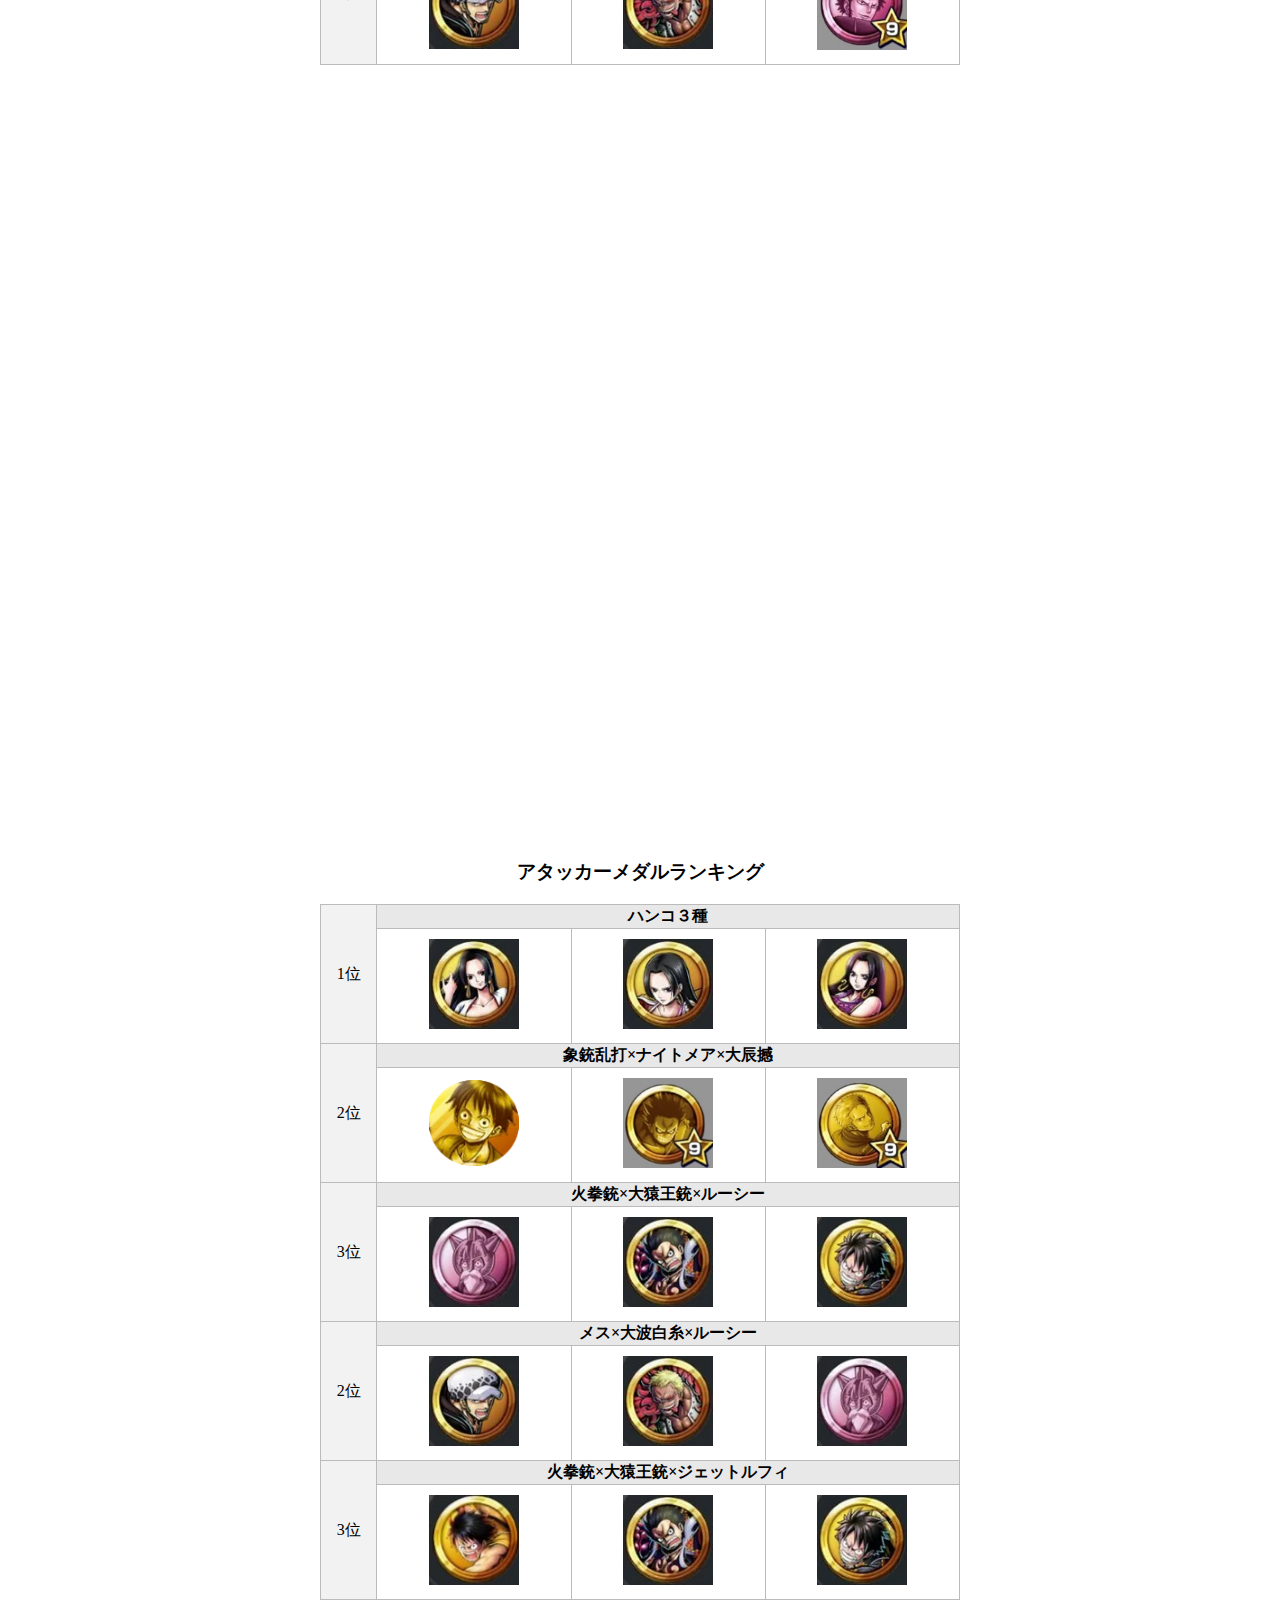
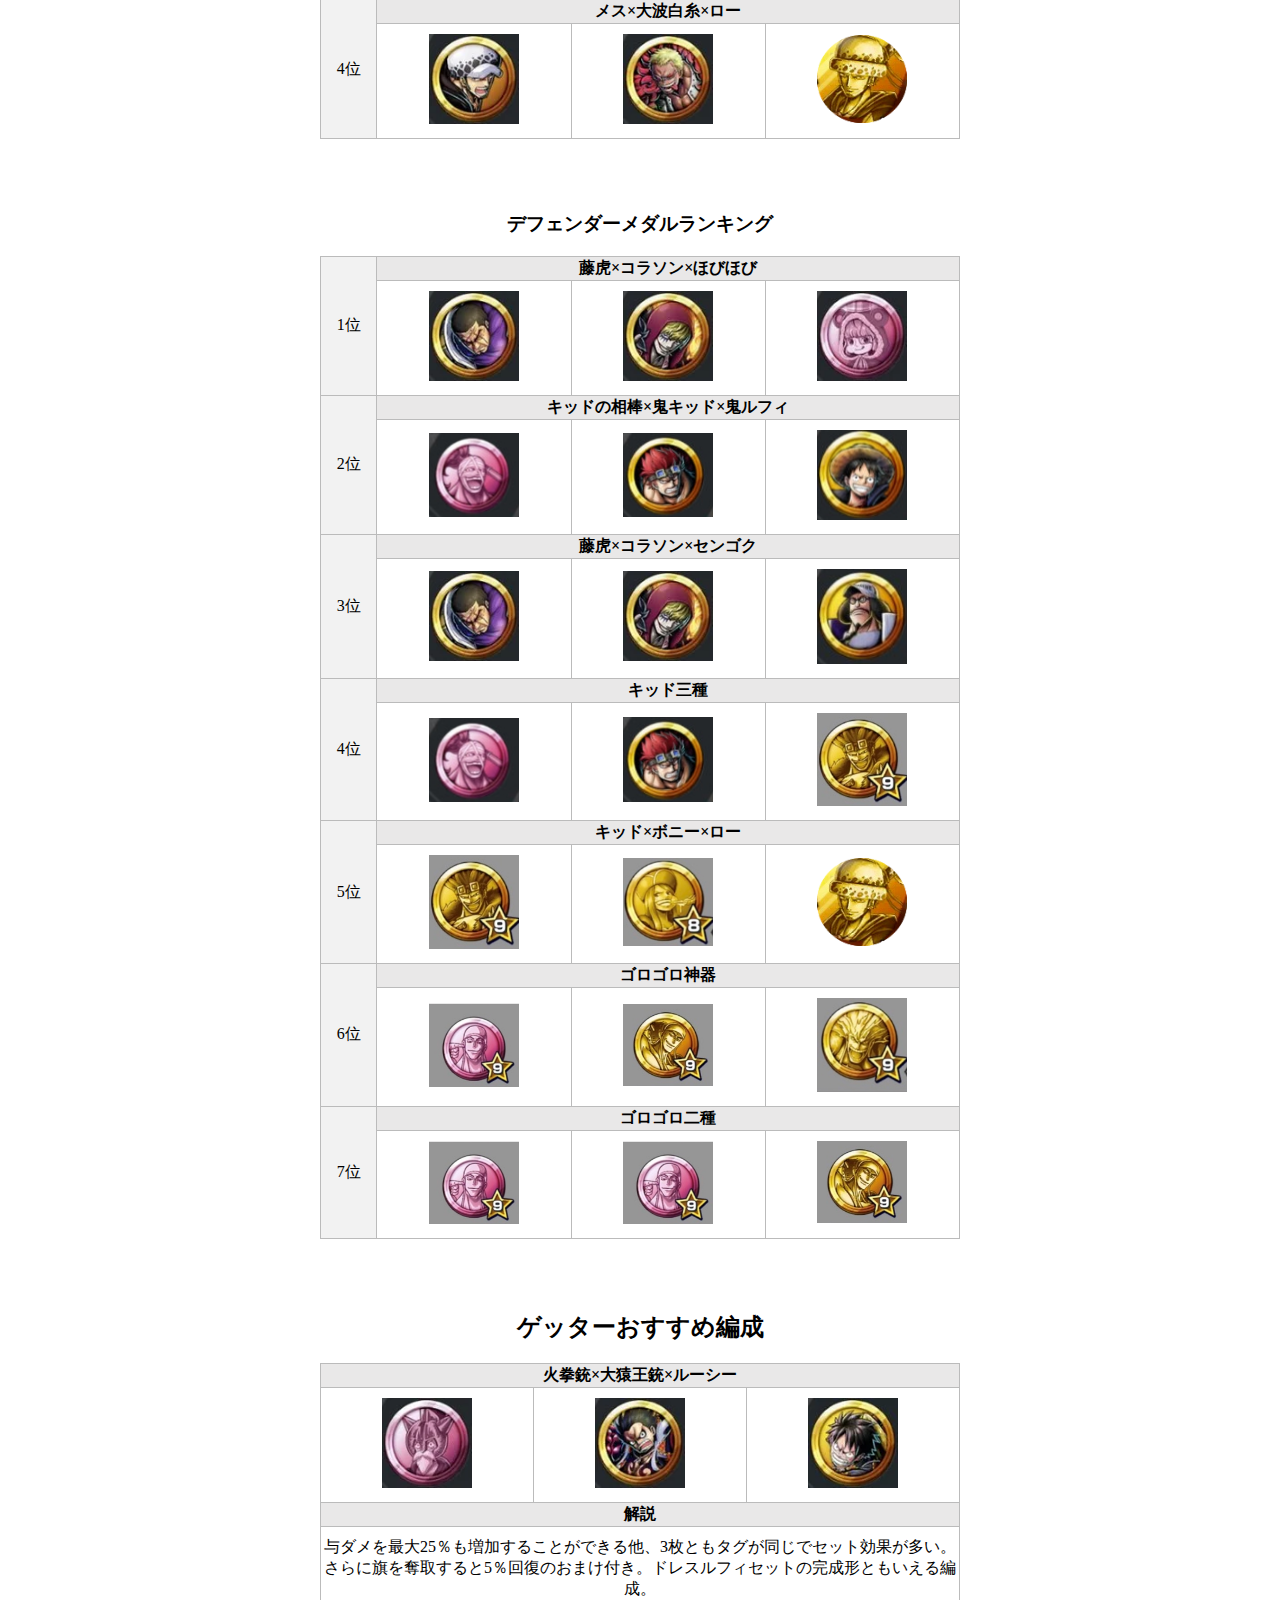
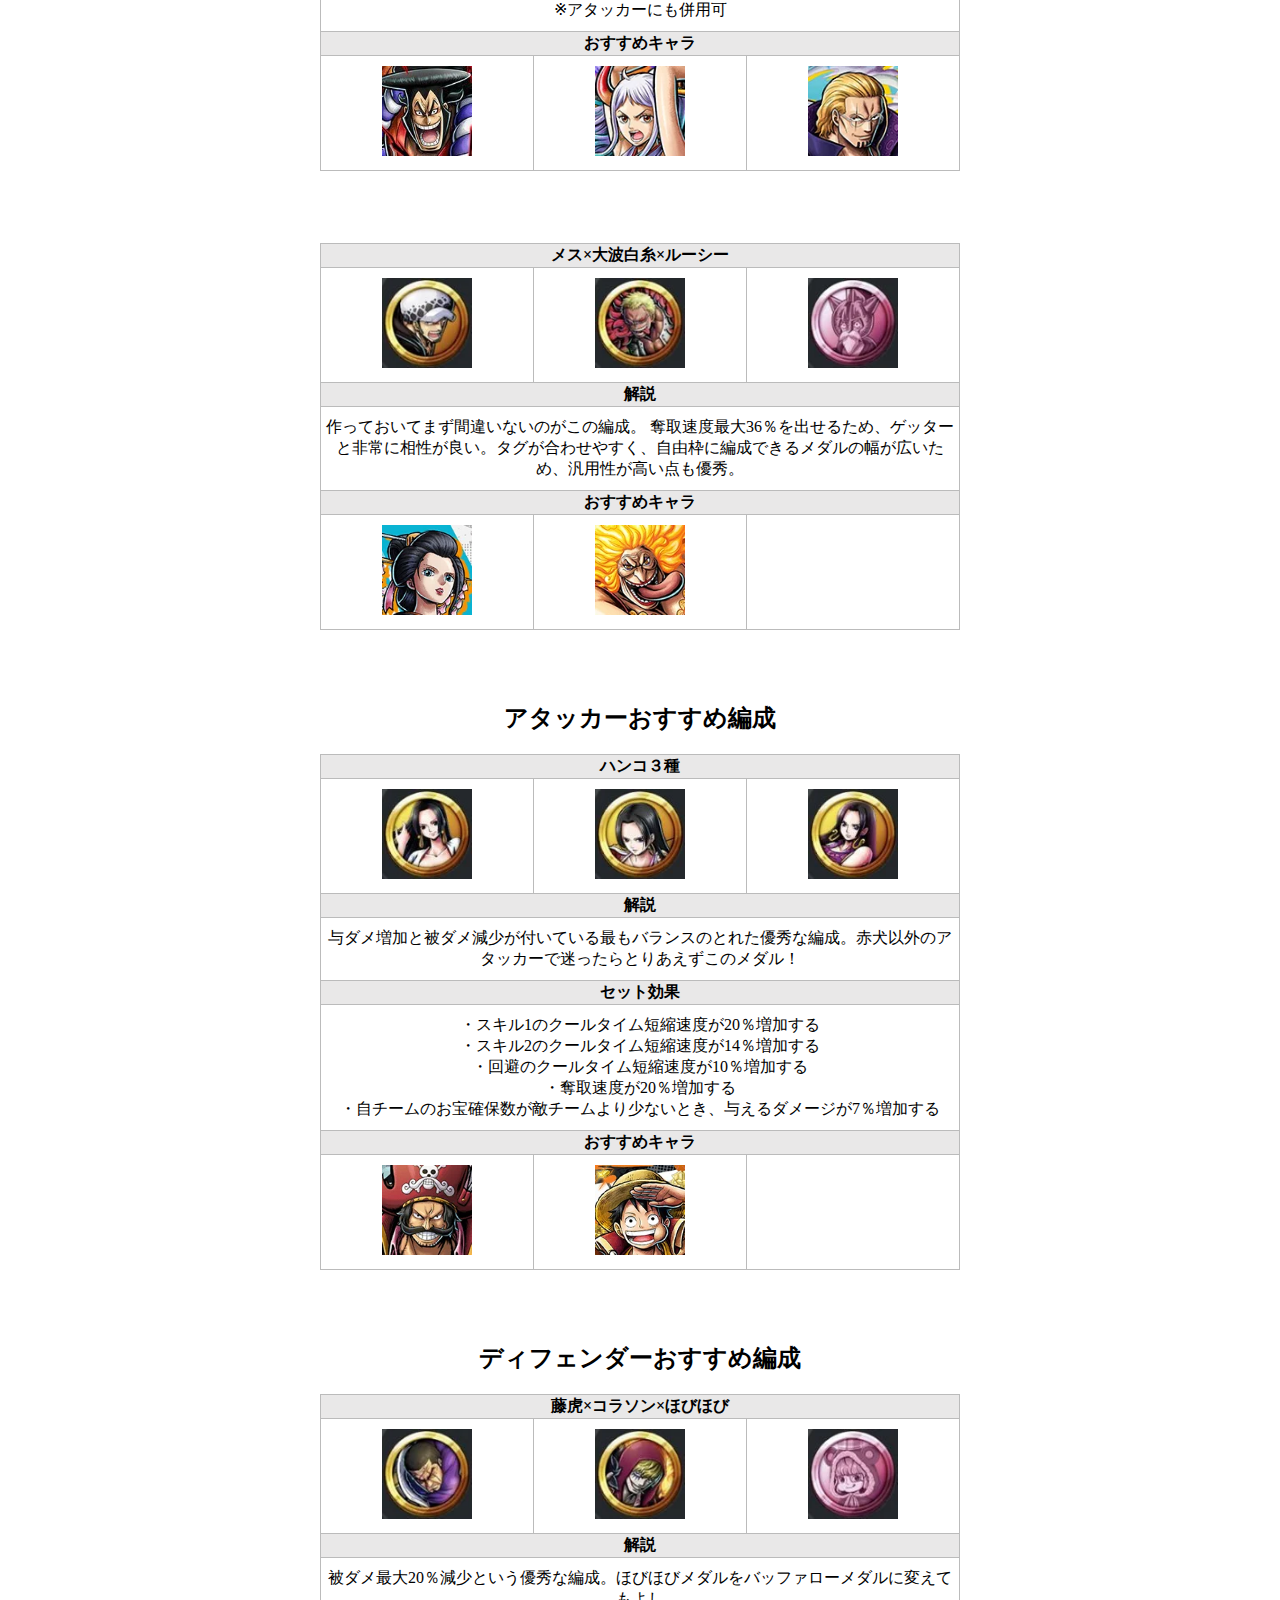
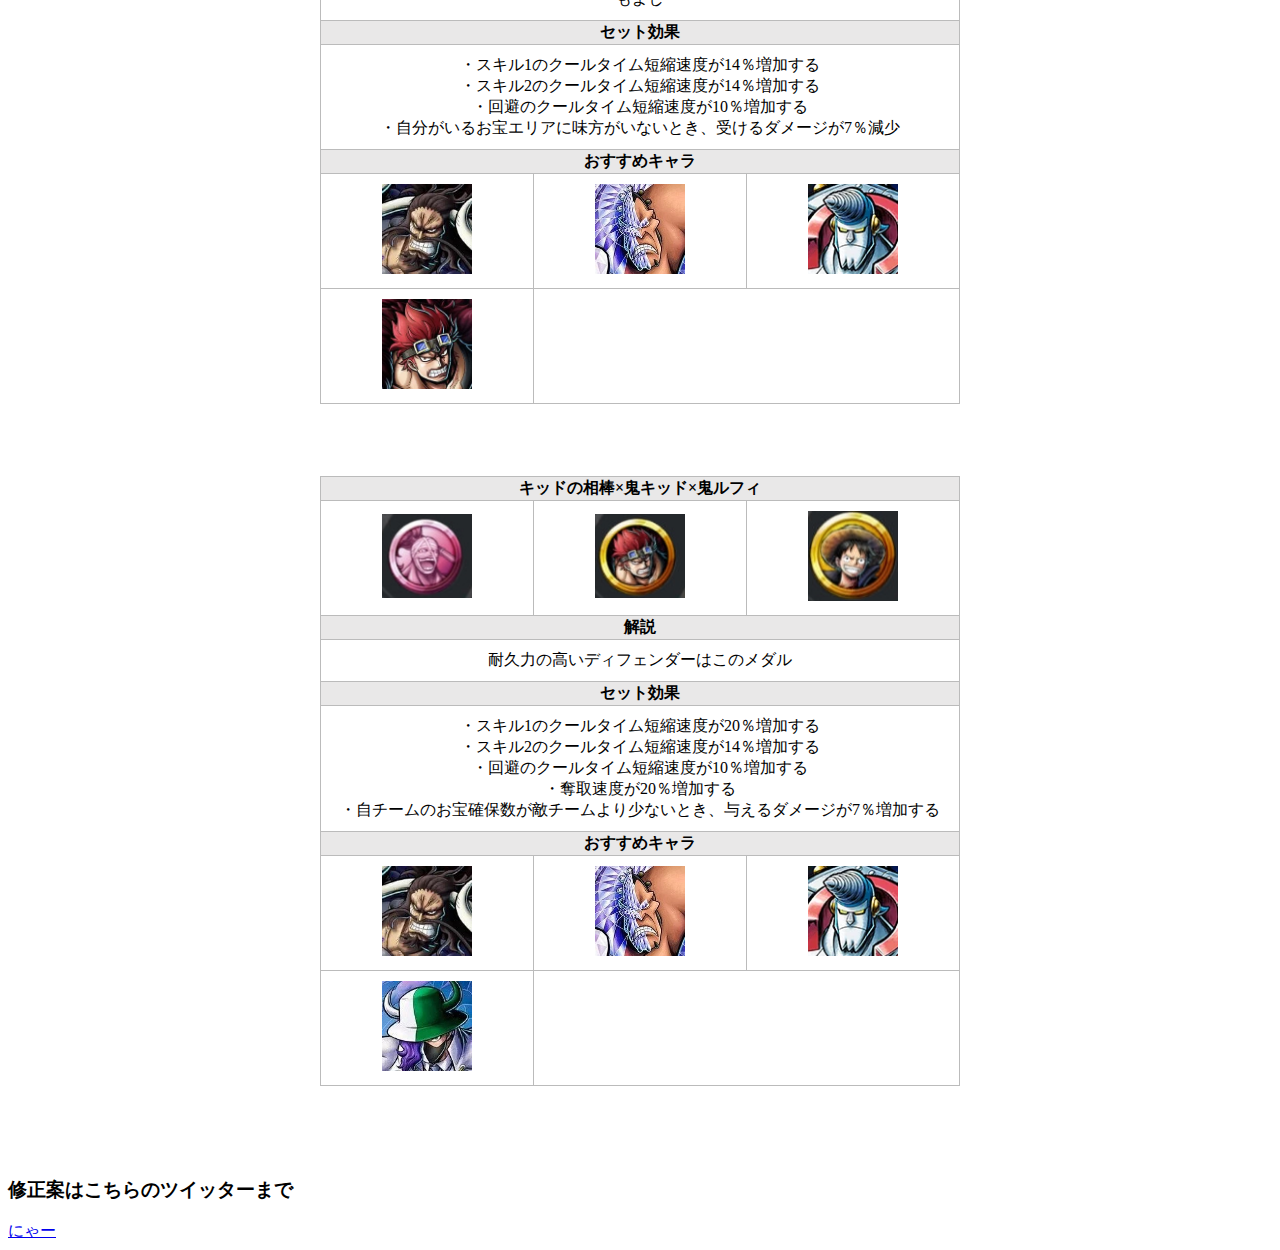
==== commit 811507a4: "index.html を更新" ====
--- a/index.html
+++ b/index.html
@@ -31,7 +31,7 @@
           </div>
         </div>
     </header>
-        <style>/*
+    
 
     <div class="container">
      
@@ -284,9 +284,7 @@
         <img border="0" width="476" height="120" alt="" src="https://www26.a8.net/svt/bgt?aid=211113140300&wid=001&eno=01&mid=s00000000002006194000&mc=1"></a>
         <img border="0" width="1" height="1" src="https://www13.a8.net/0.gif?a8mat=3HOVXW+4YM29E+0K+10VL7L" alt=""> -->
       <h3>修正案はこちらのツイッターまで</h3><a rel="noopener" href="https://twitter.com/@qtorzPxKhfLnpOQ" target="_blank" class="aioseop-link">にゃー</a>
-    </footer>
-    */
-    </style>
+    </footer>
     
 </body>
 </html>
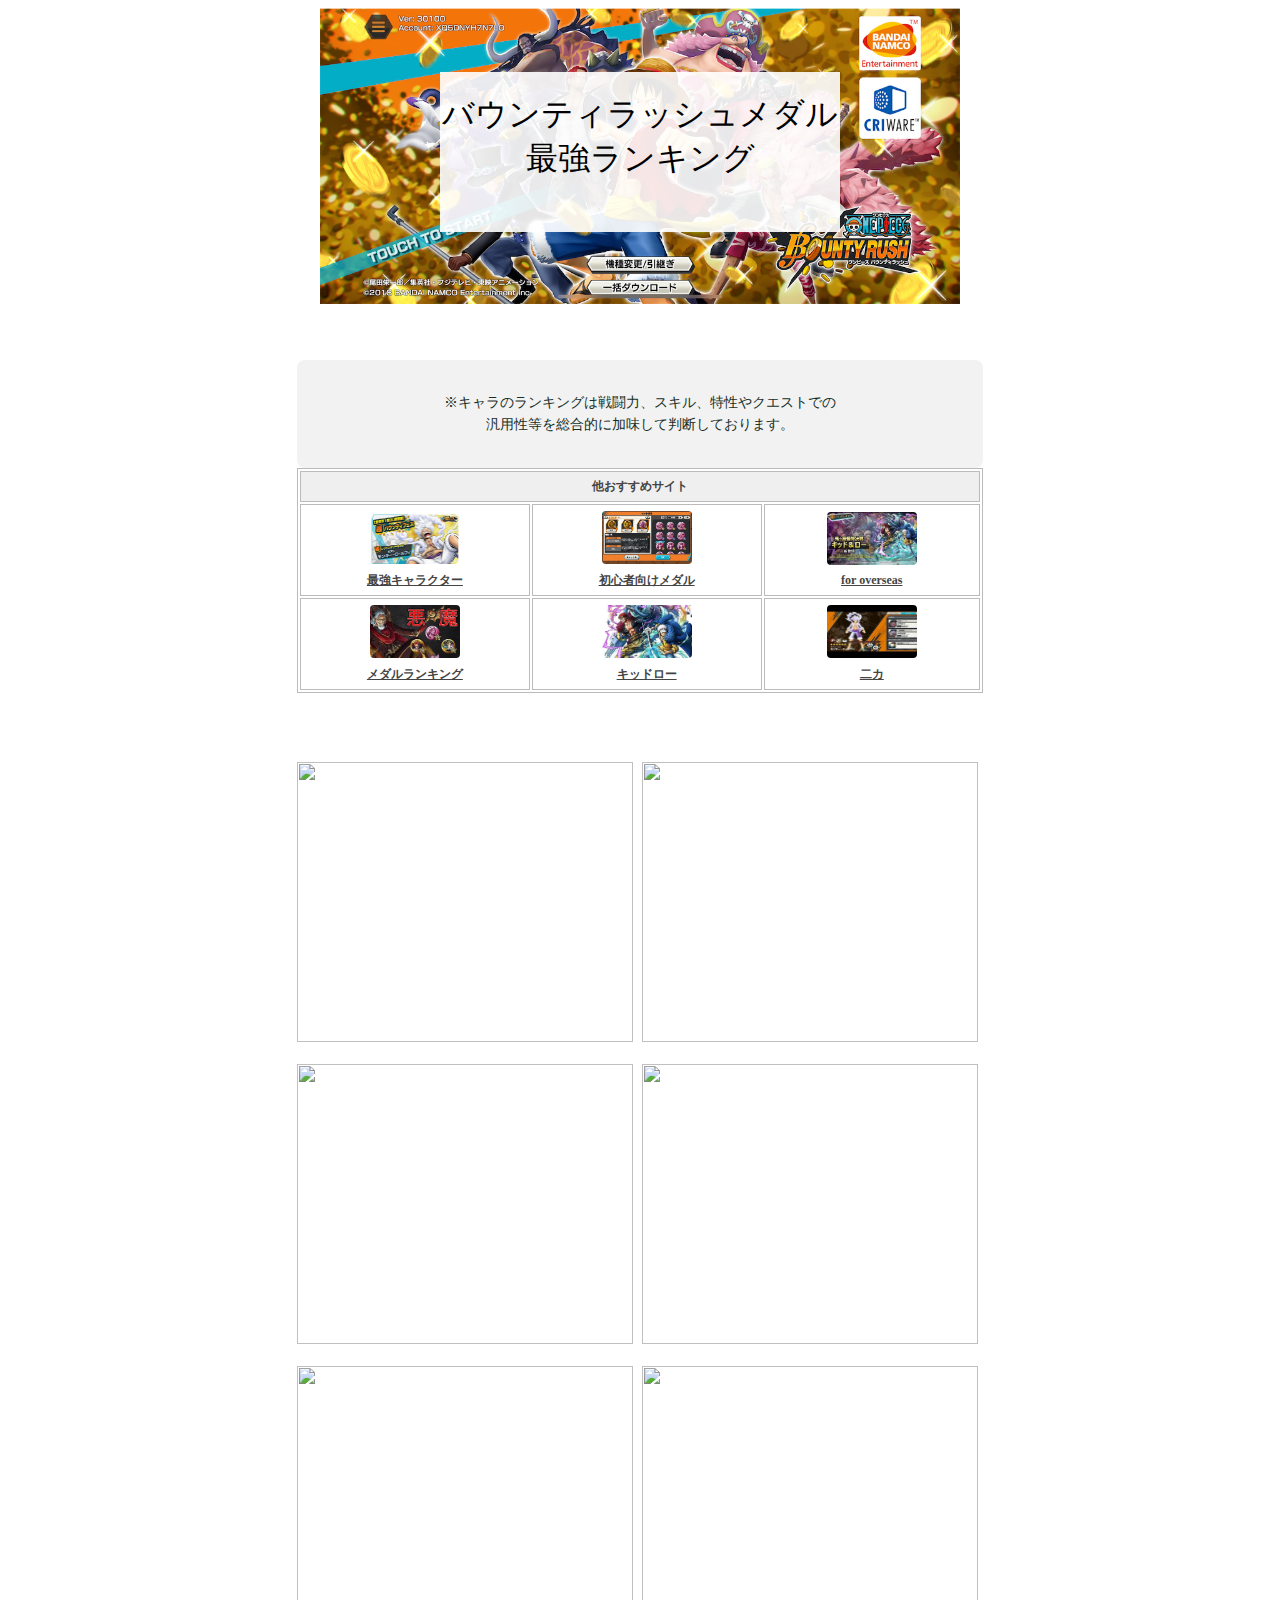
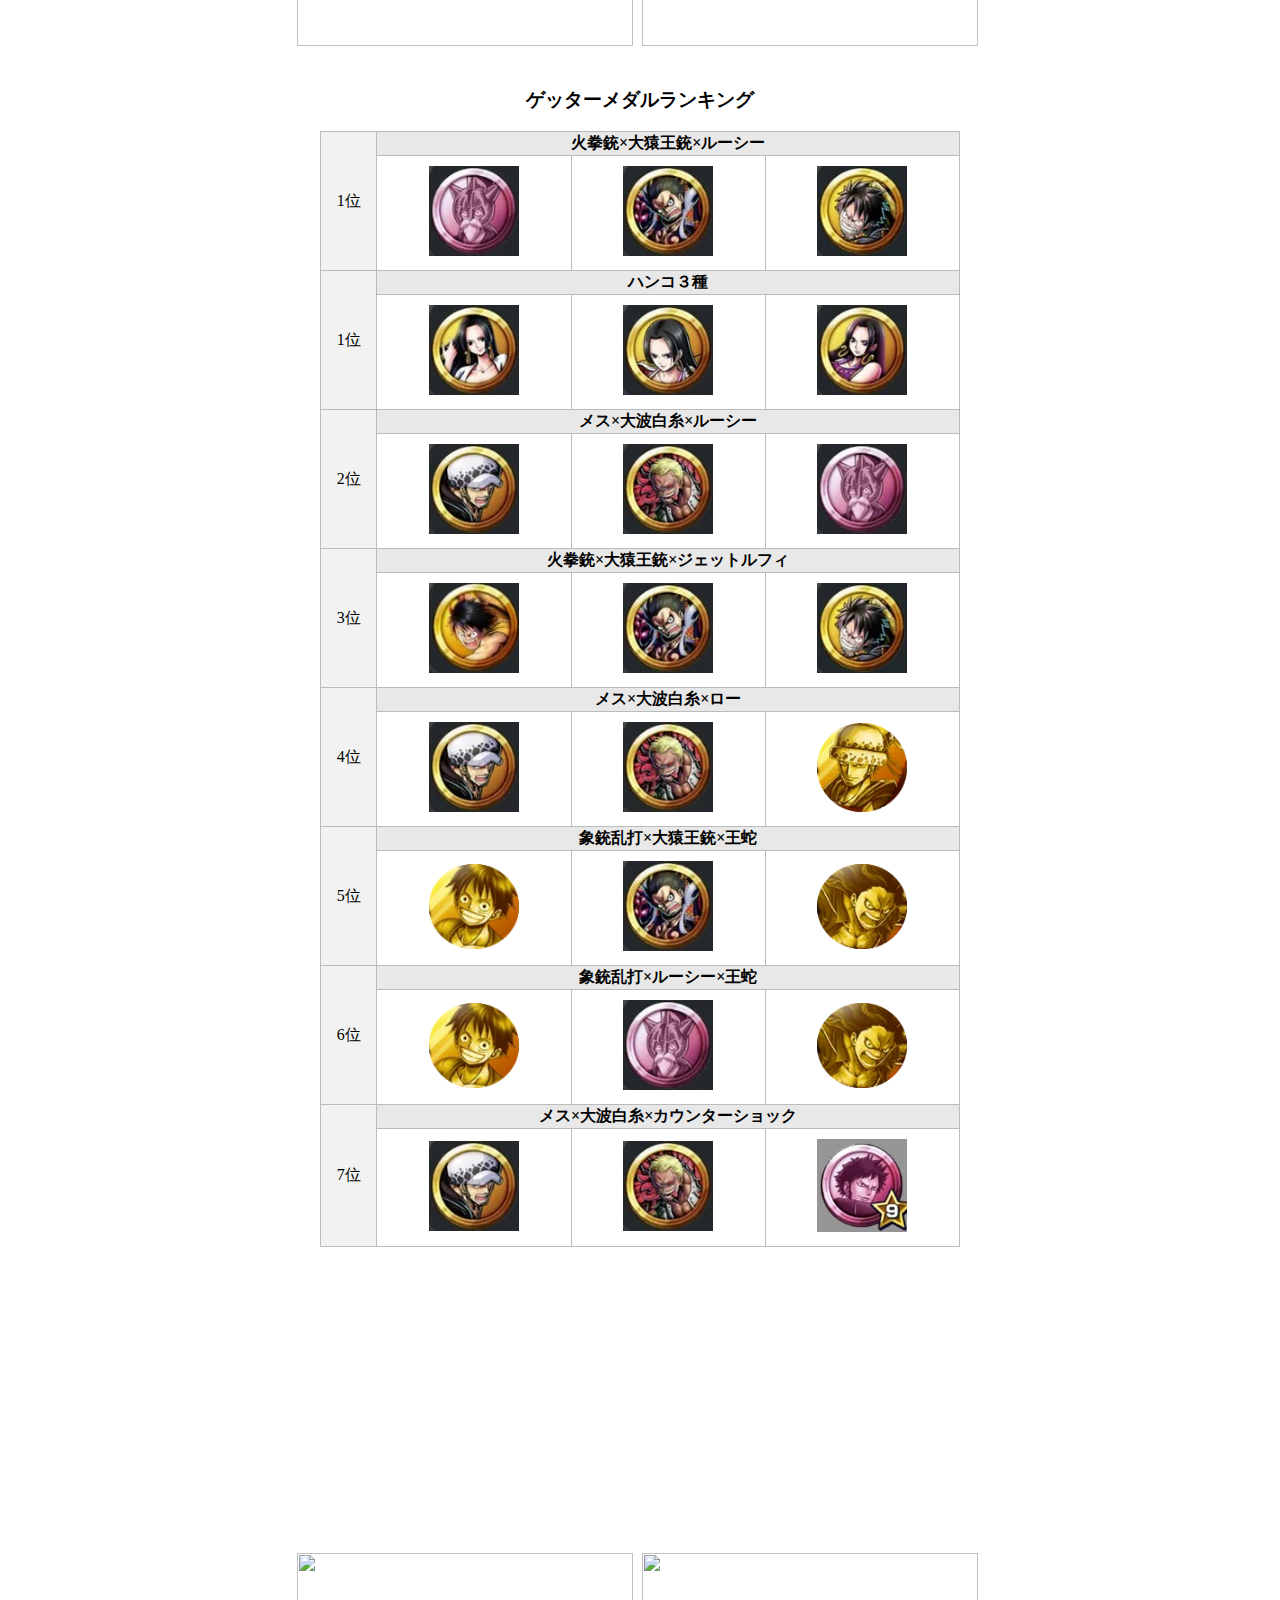
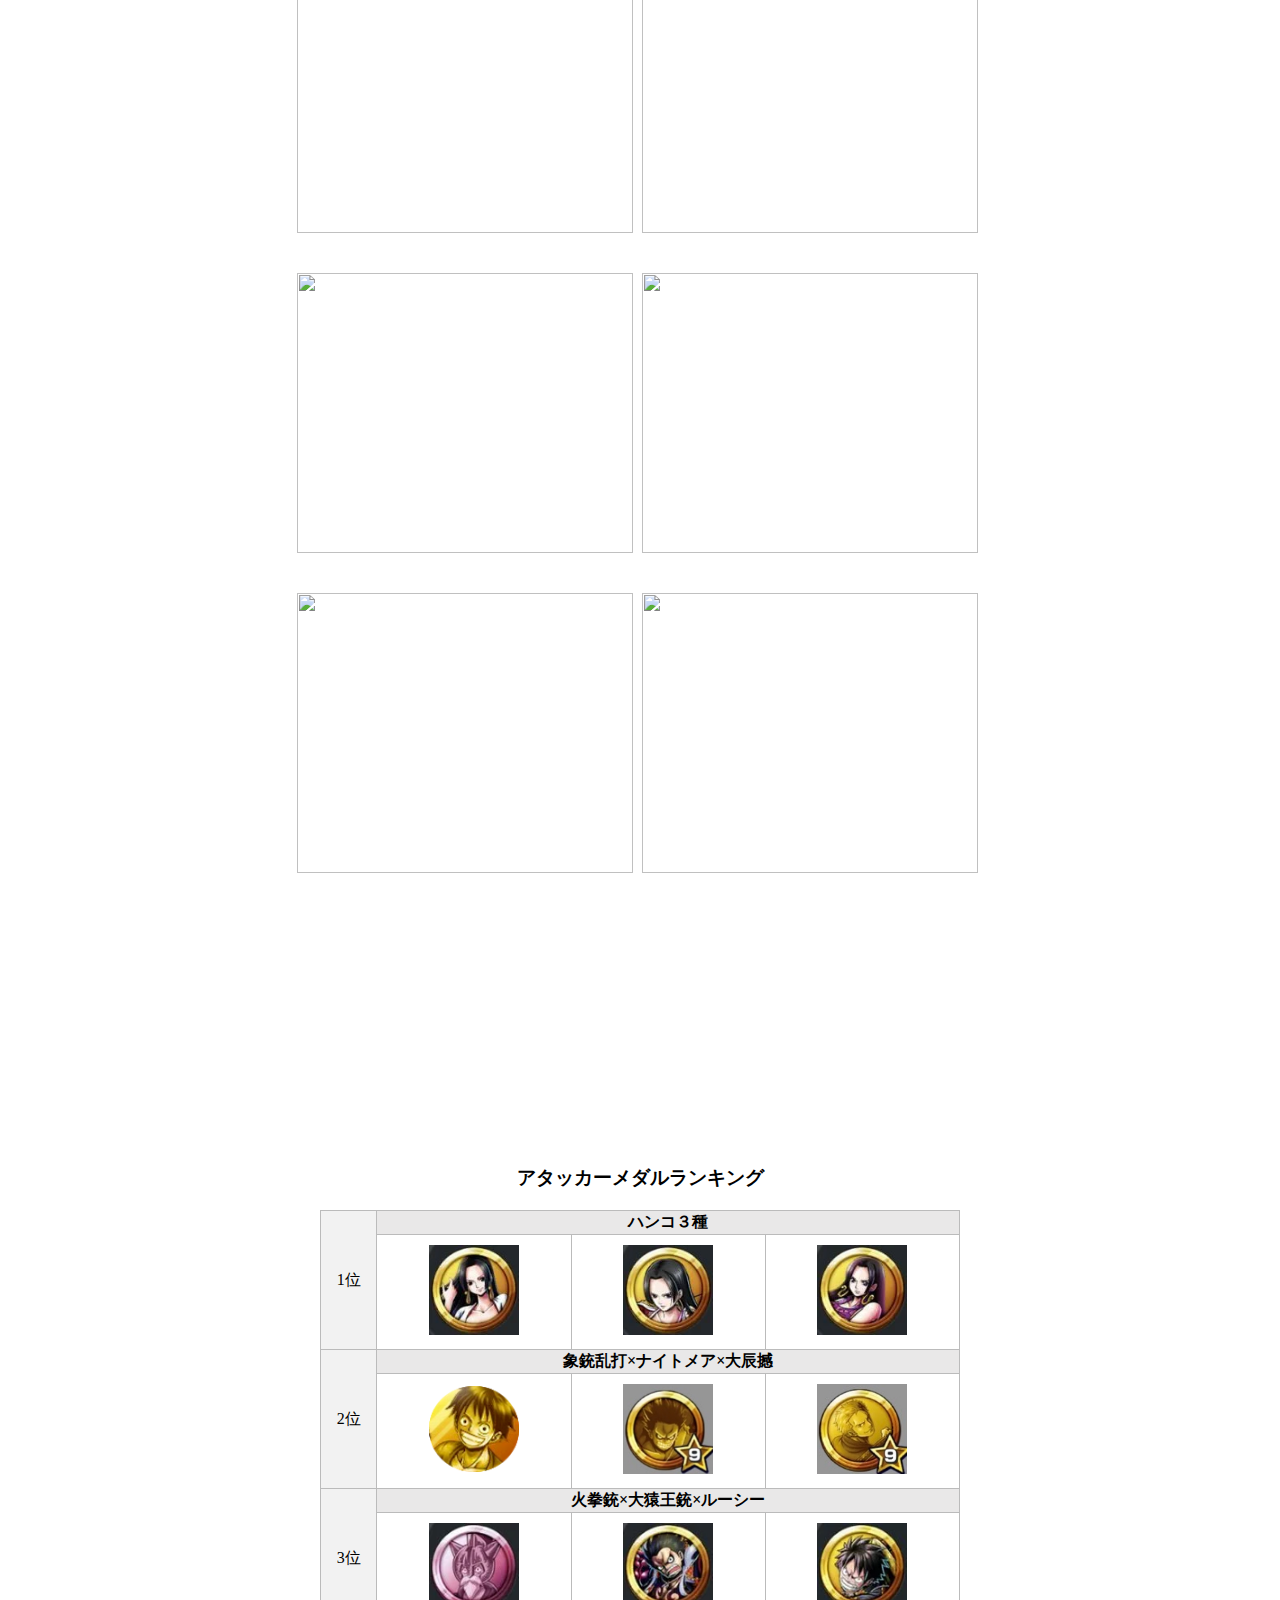
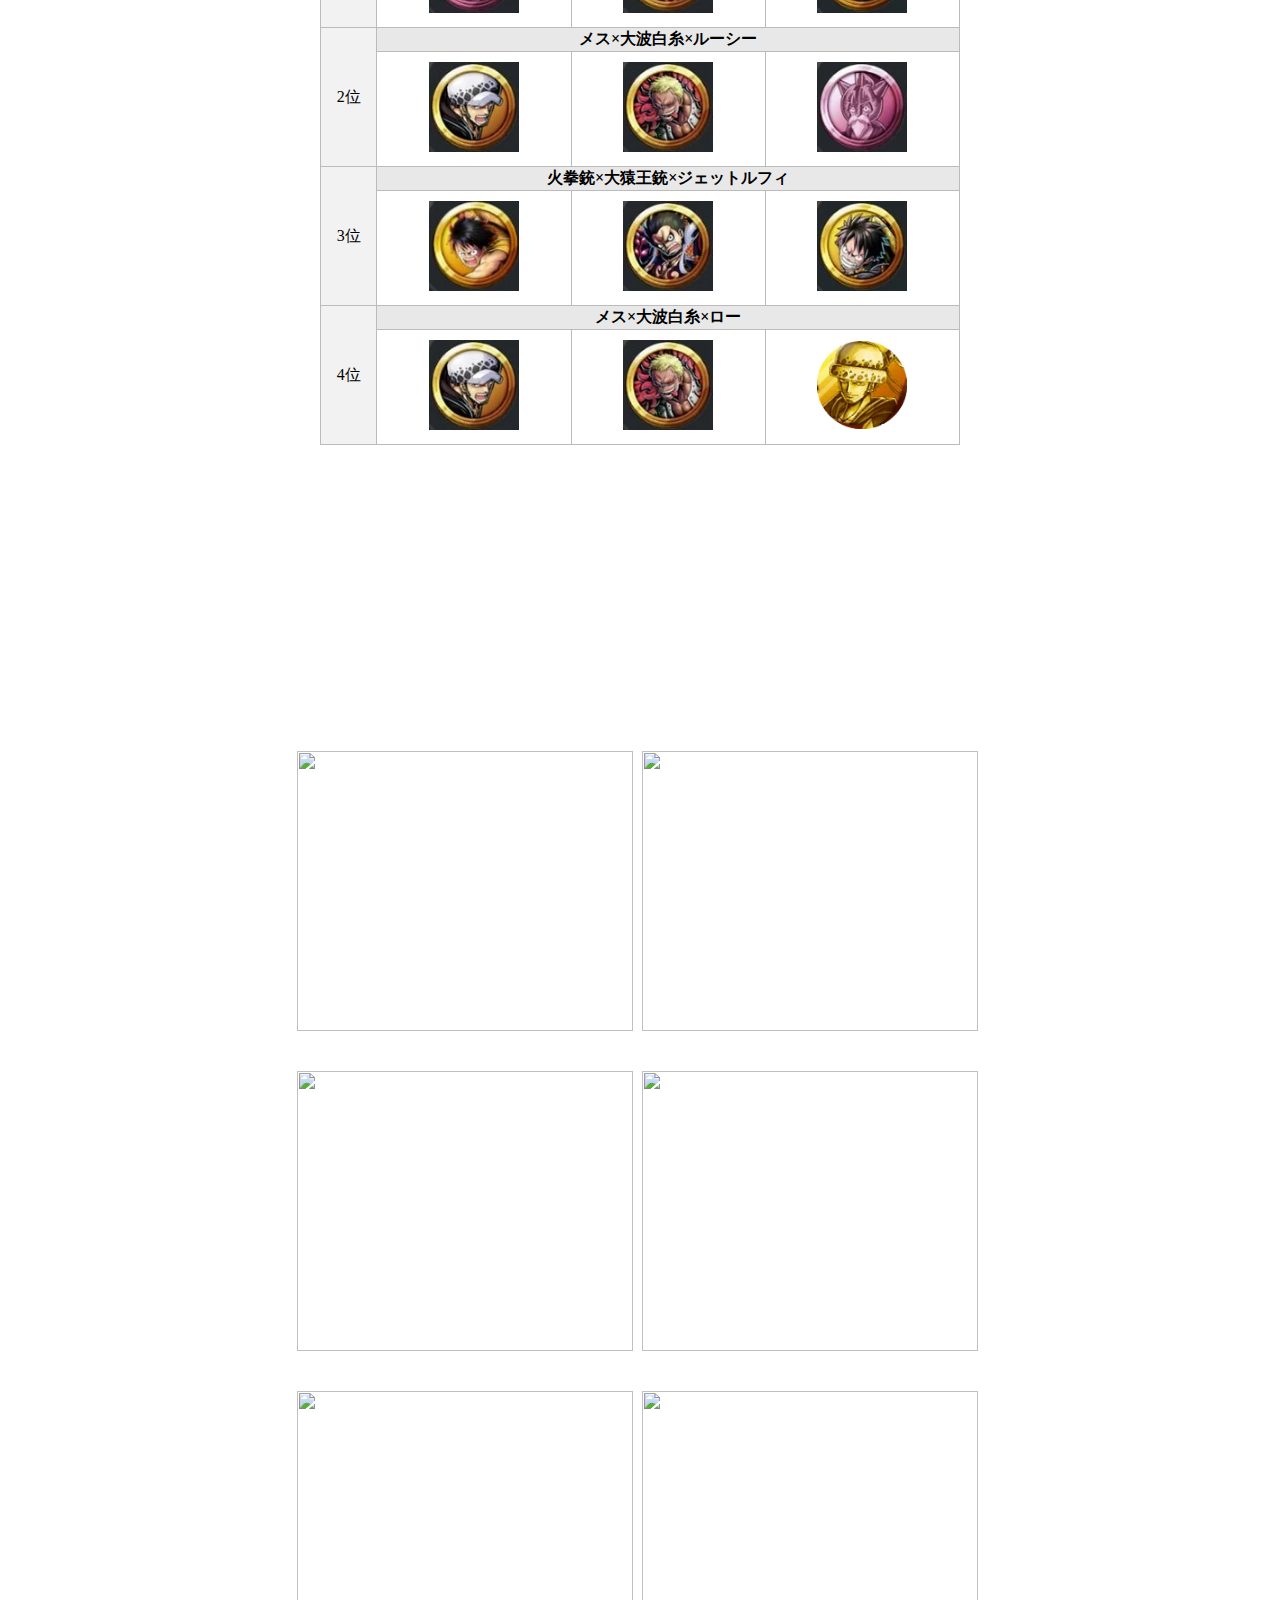
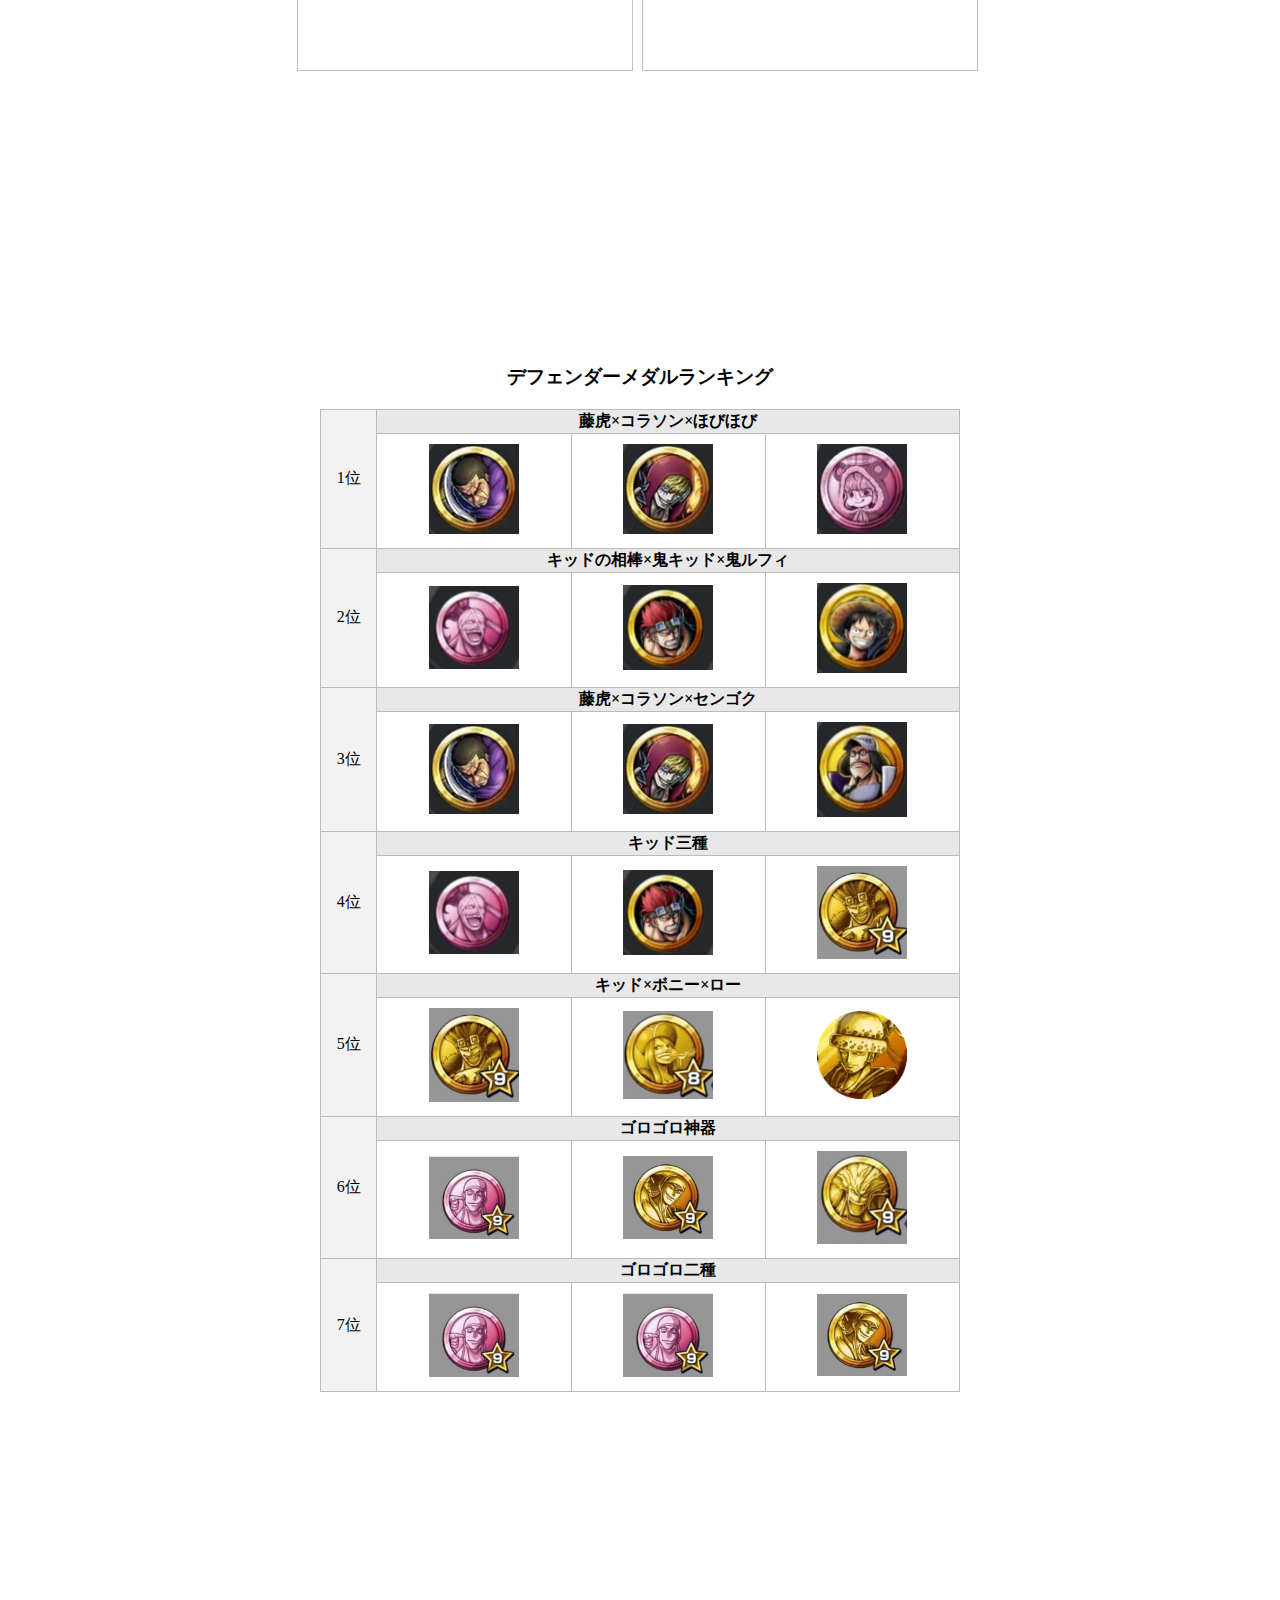
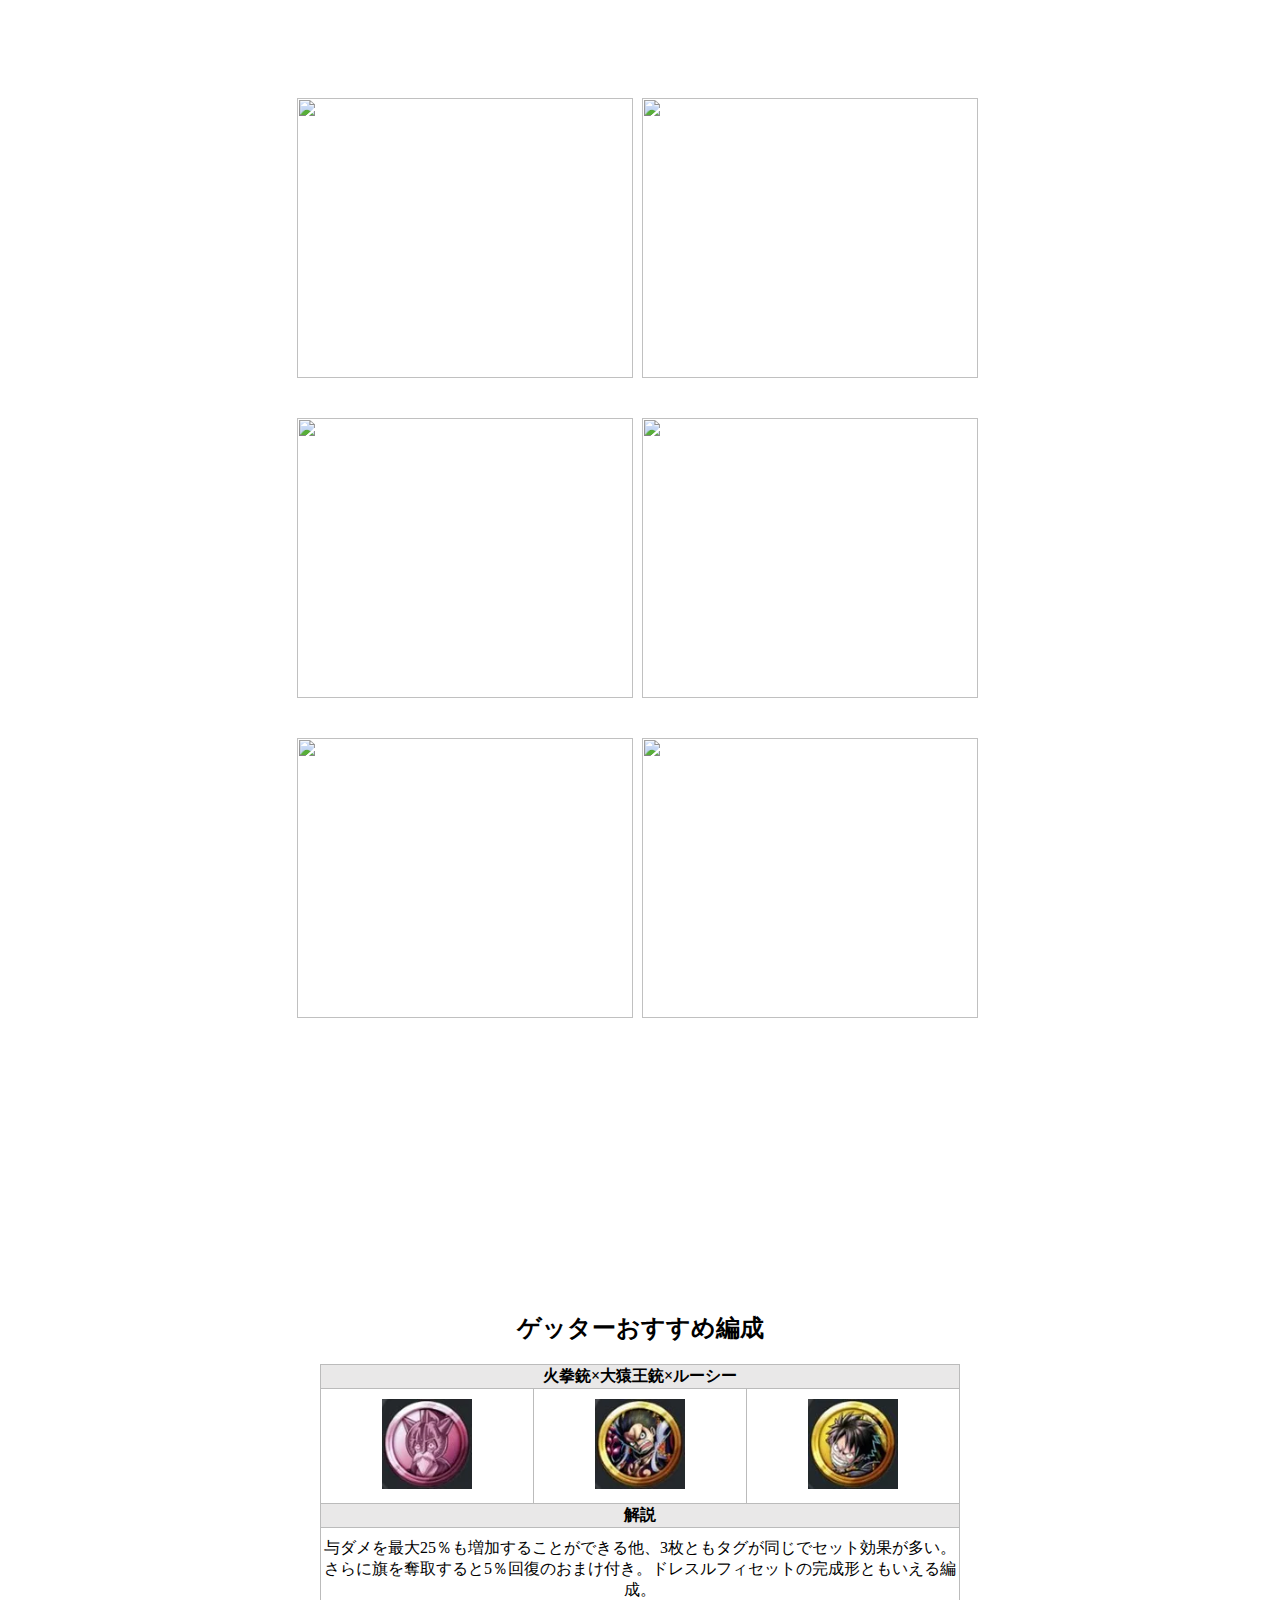
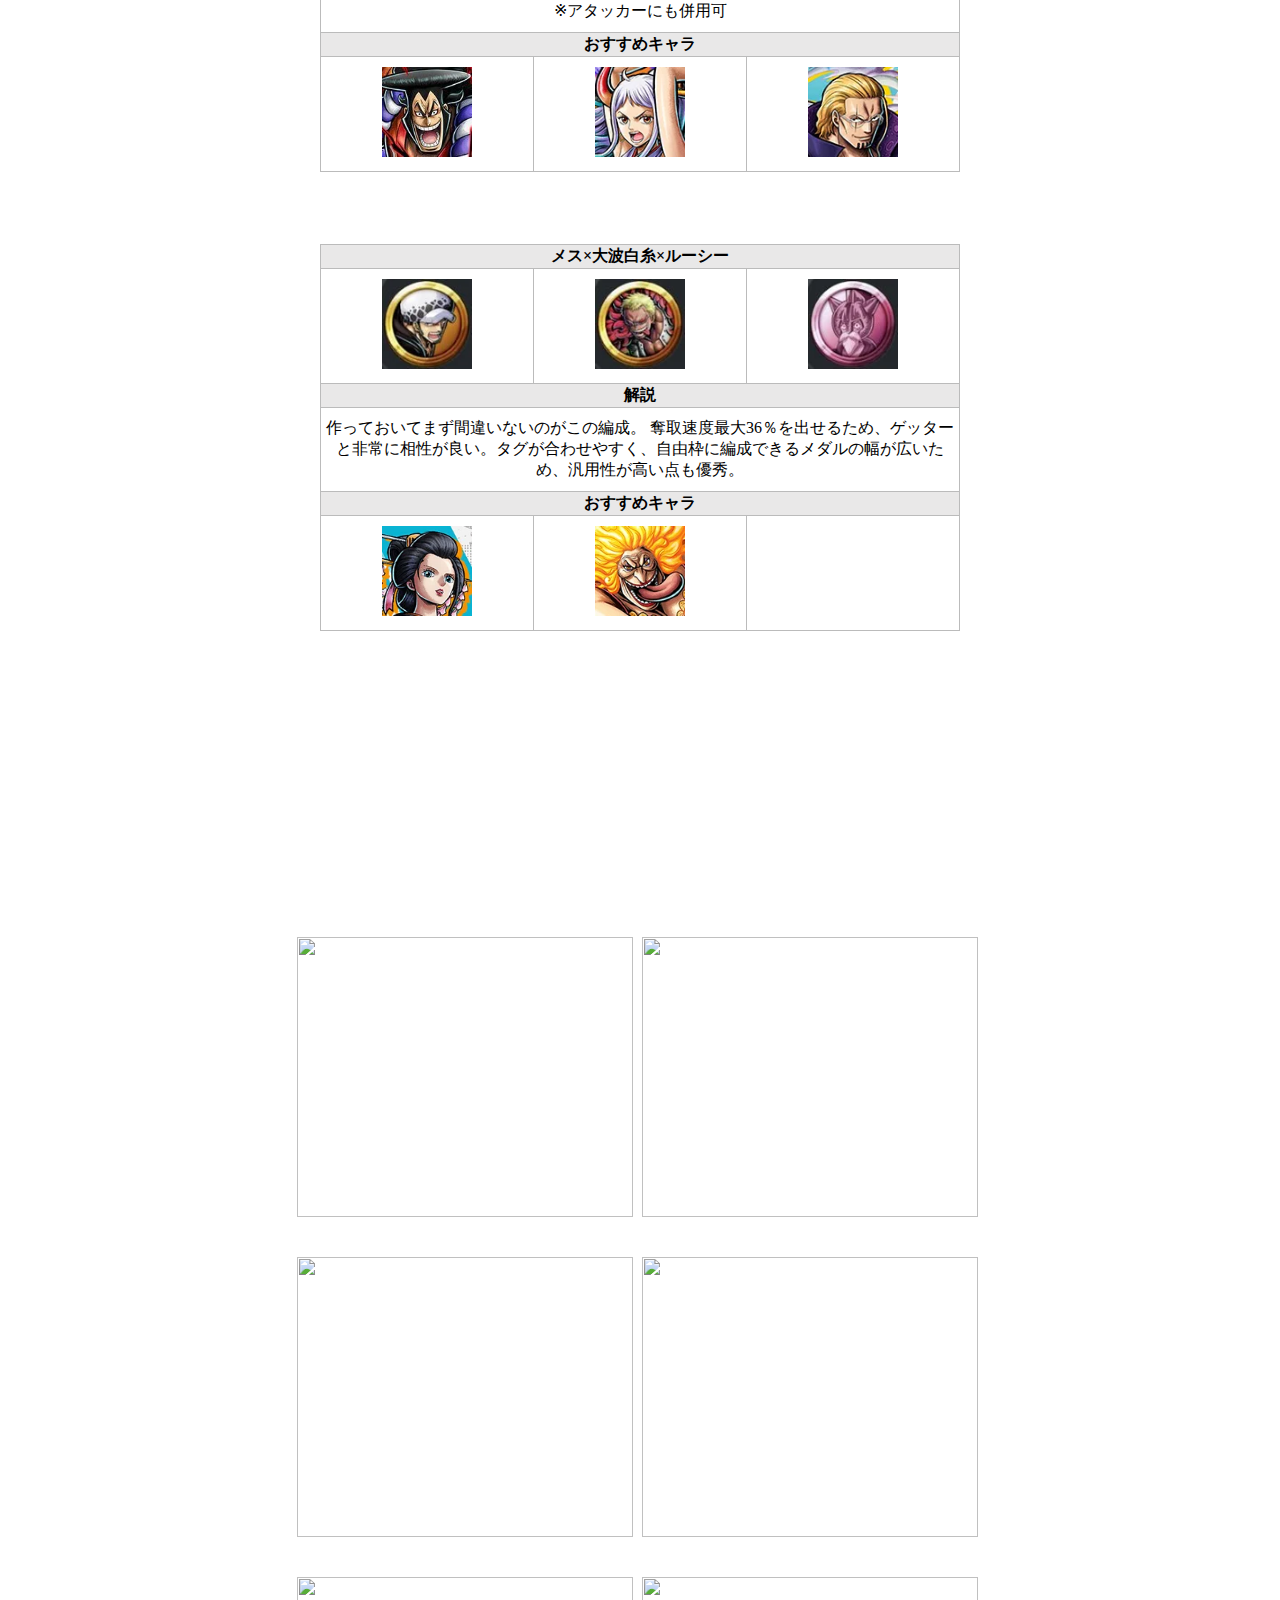
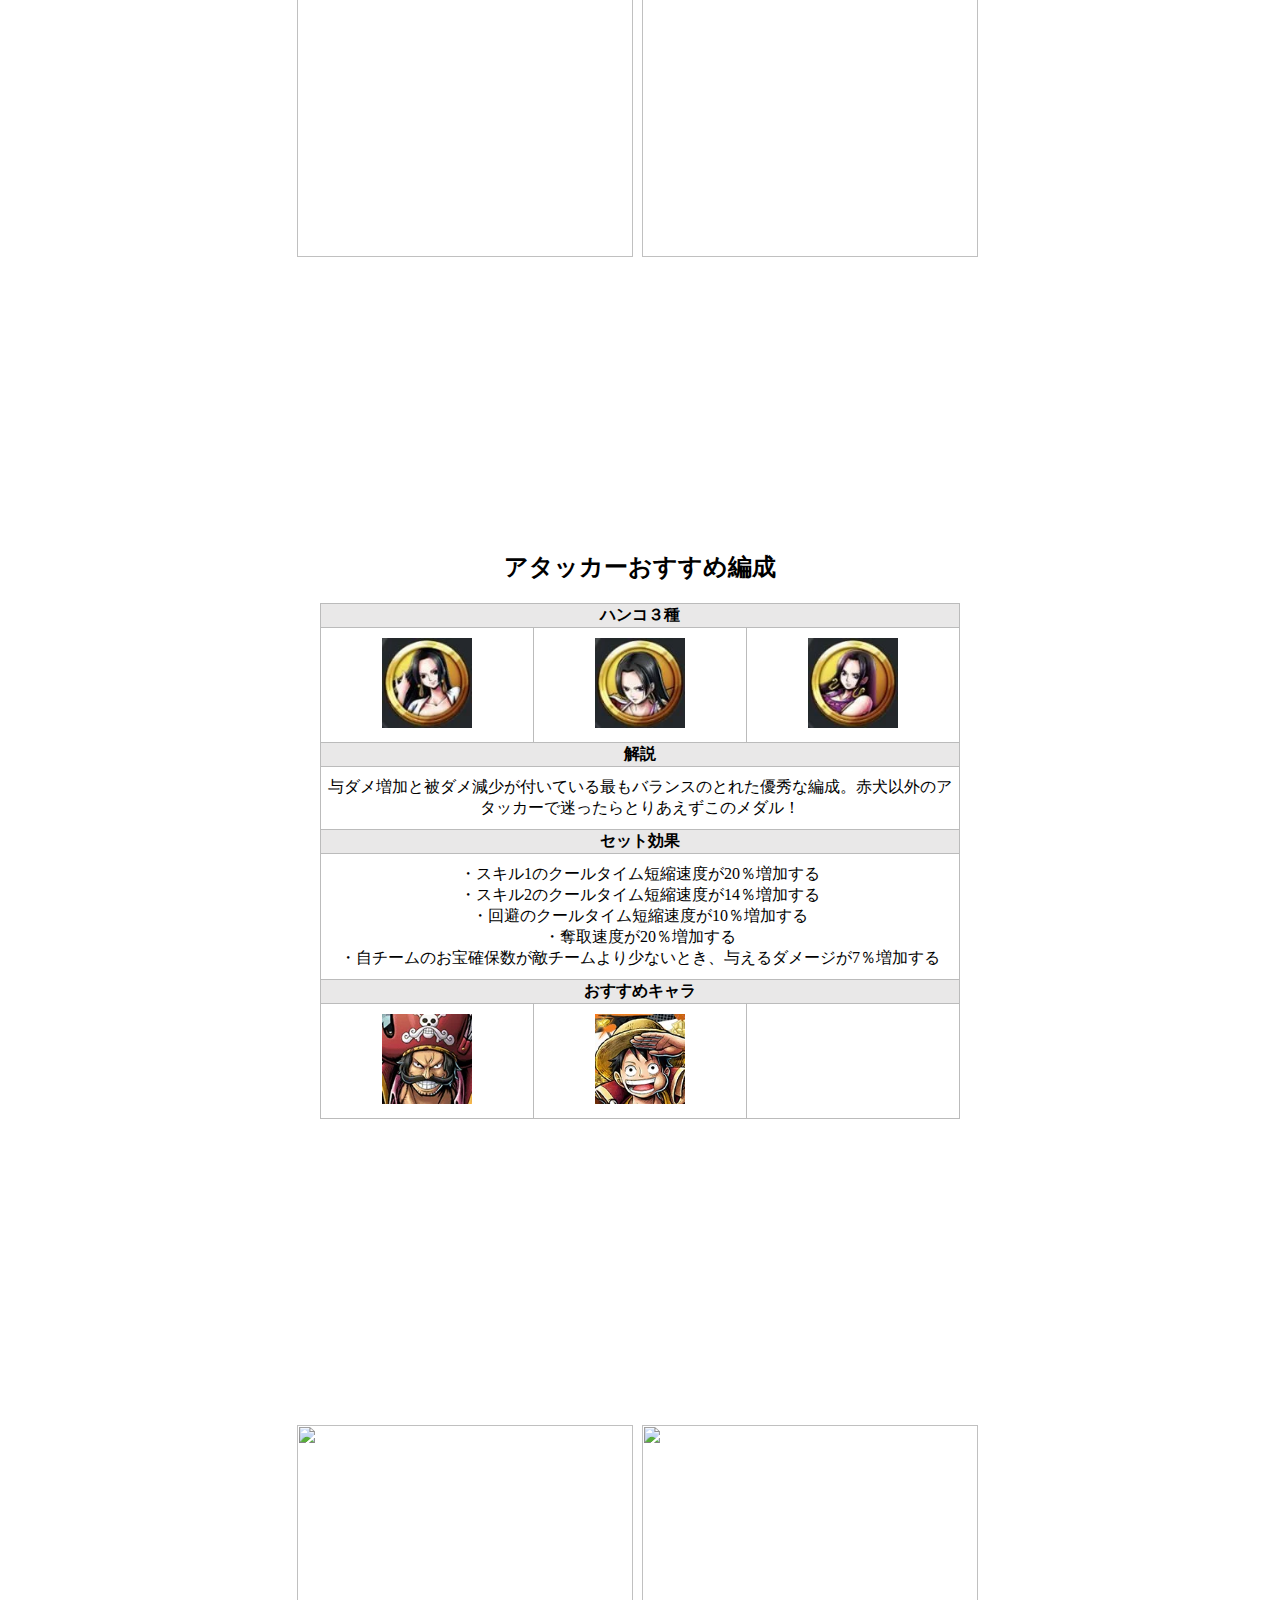
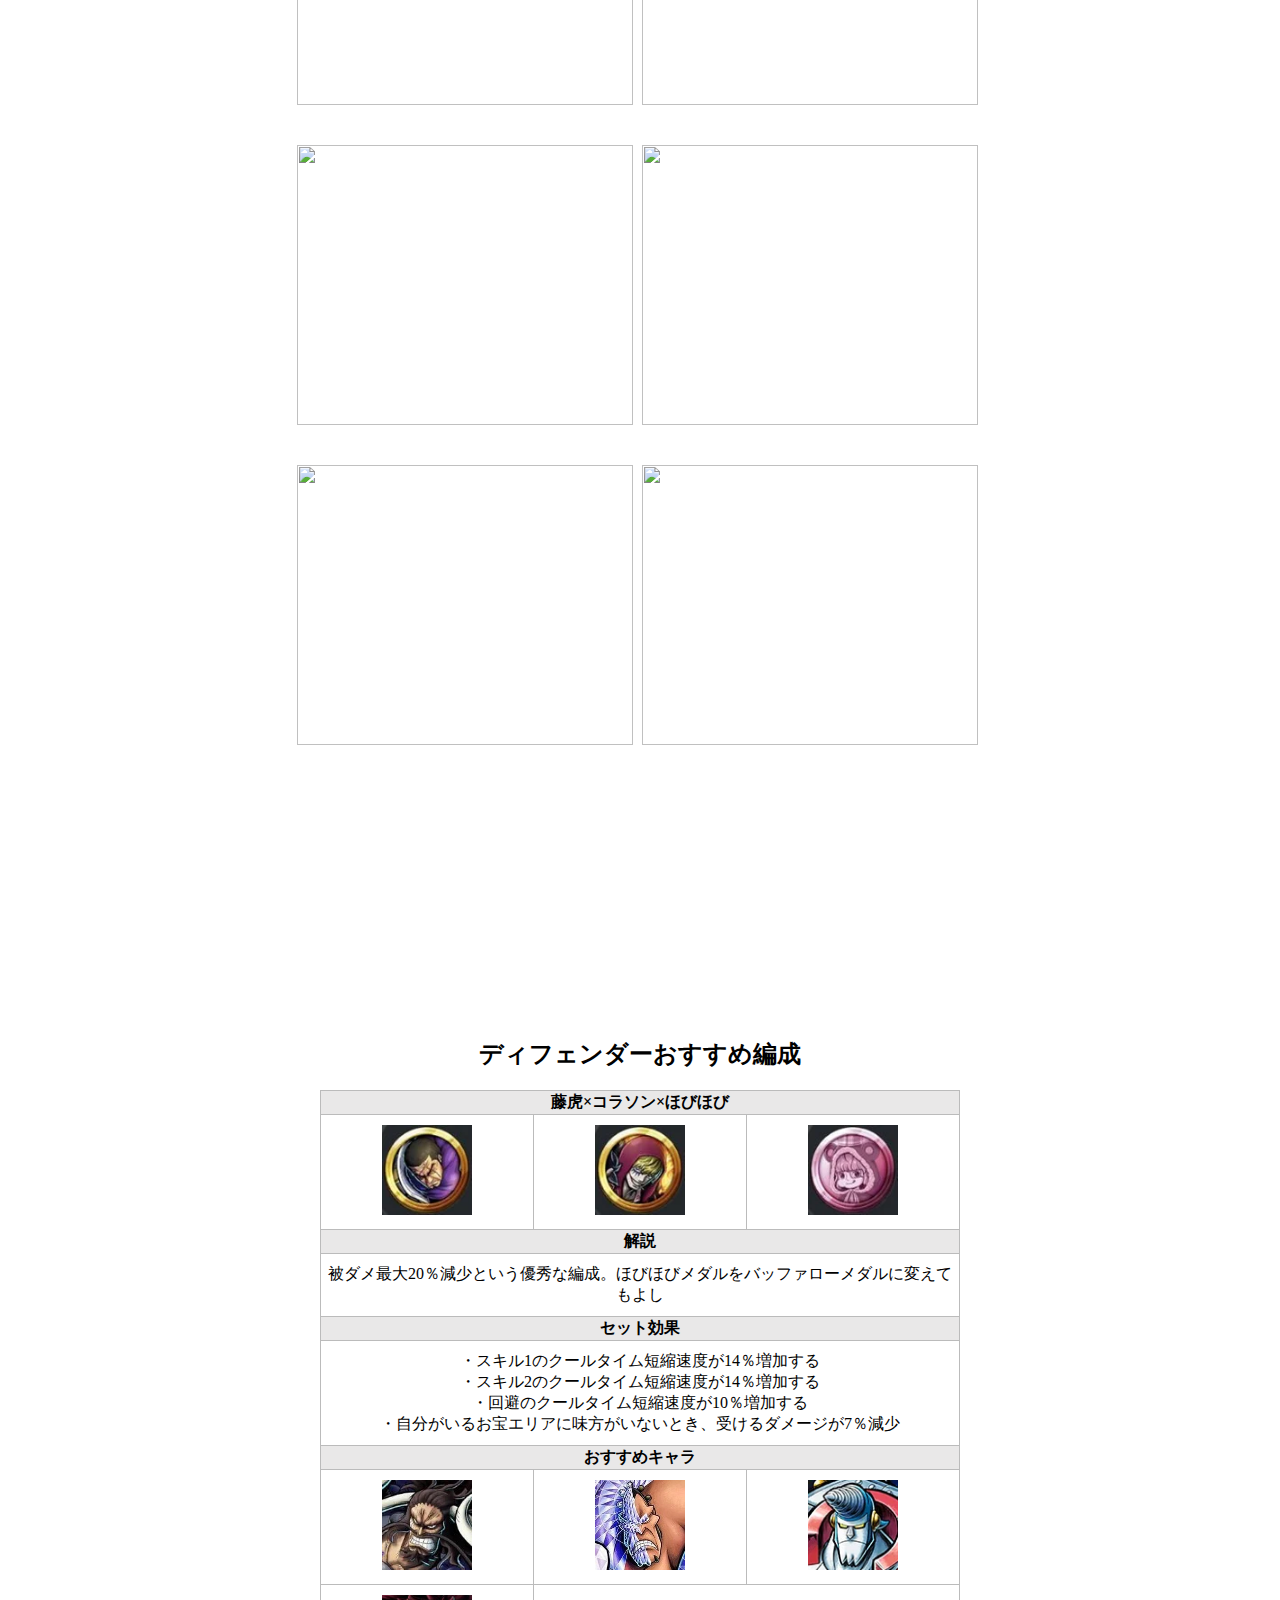
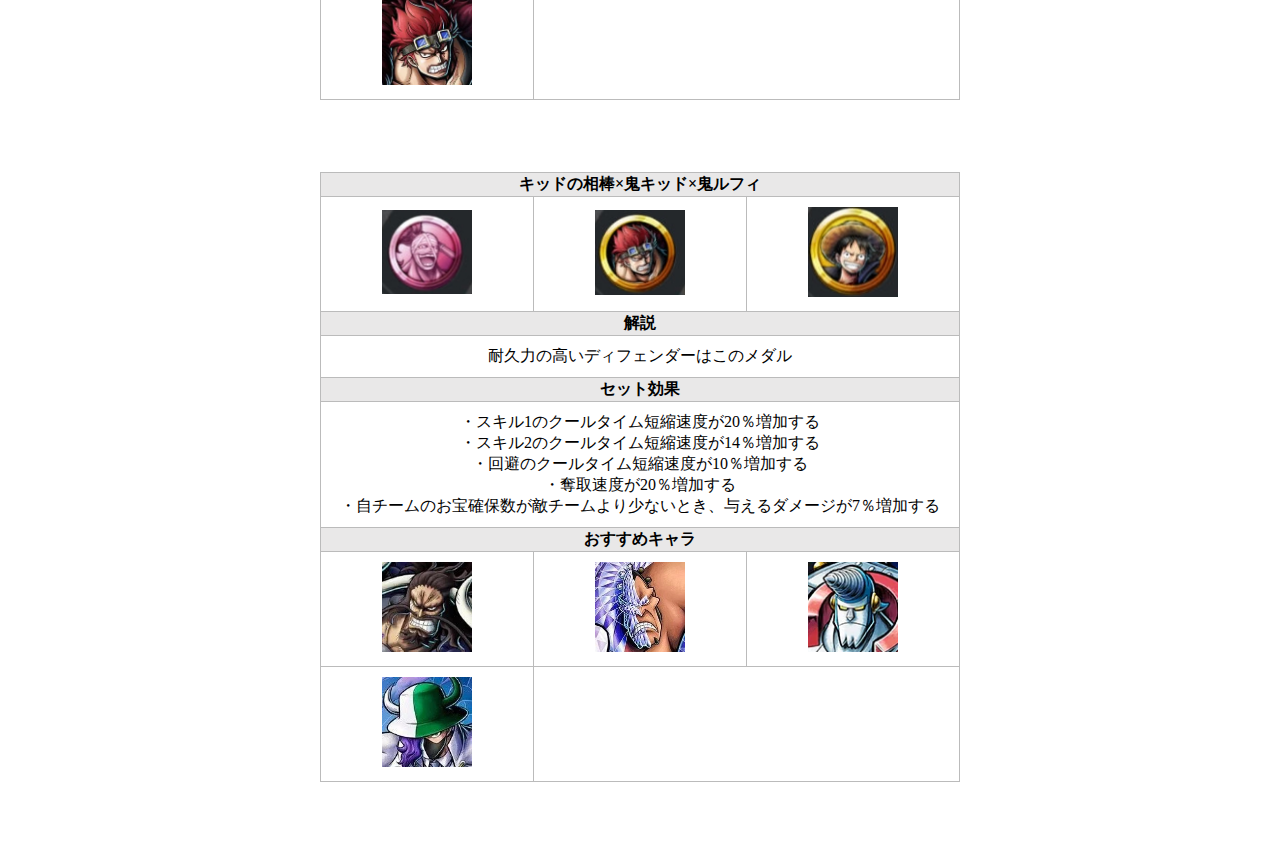
==== commit d9dd18f8: "Add files via upload" ====
--- a/index.html
+++ b/index.html
@@ -3,7 +3,7 @@
 <head>
     <meta charset="utf-8">
     <!-- <meta name="viewport" content="width=devicewidth,initial-scale=1" > -->
-    <meta name="google-site-verification" content="InGR8ap0xPxqKxgeEI6u7BdpT4k4_GW55RpsfpFFT5c" />
+    <meta name="google-site-verification" content="66_jaGlZ0Ck4iV7MjASOnIVFXMY2BomR-DAw43cvSV4" />
     <title>バウンティラッシュ　最強メダル編成　ランキング</title>
     </P>
     <link href="rel=stylesheet" href="https://nicolas-cusan.github.io/destyle.css/">
@@ -11,9 +11,9 @@
       
     <link rel="stylesheet" href="style.css">
     <script data-ad-client="ca-pub-7699202506197983" async src="https://pagead2.googlesyndication.com/pagead/js/adsbygoogle.js"></script>
+    <meta name="google-site-verification" content="EPdkz_L4aTYsc7jcuDIiEi3H7HsN5nEVCy39oKCT6tY" />
 </head>
-<body>
-
+<body>
         <div id="popup">
           <!-- <div class="popup-content">
             <button></button>
@@ -30,9 +30,7 @@
             <h1>バウンティラッシュメダル<br>最強ランキング</h1>
           </div>
         </div>
-    </header>
-    
-
+    </header>
     <div class="container">
      
         <main>
@@ -42,7 +40,85 @@
 
           </p>
 
-          <br>
+          <div class="list">
+            <table>
+              <tbody>
+                <tr>
+                  <th colspan="12">他おすすめサイト</th>
+                </tr>
+                <tr>
+                  <td colspan="4">
+                    <a href="https://tatata10.github.io/bountymedaru/" style="color: rgb(68, 68, 68);"><img src="二カ画像.jpg" data-use-lazyload="true" width="100px" height="53px" style="display: block;"><noscript><img src="二カ画像.jpg"  />
+                    </noscript>最強キャラクター</a>
+                  </td>
+                  <td colspan="4">
+                    <a href="https://tatata10.github.io/bountymedaru/" style="color: rgb(68, 68, 68);"><img src="medal.jpg" data-use-lazyload="true" width="100px" height="53px" style="display: block;"><noscript><img src="medal.jpg"  />
+                    </noscript>初心者向けメダル</a>
+                  </td>
+                  <td colspan="4">
+                    <a href="https://tatata10.github.io/bountymedaru/" style="color: rgb(68, 68, 68);"><img src="キッドロー強い.jpg" data-use-lazyload="true" width="100px" height="53px" style="display: block;"><noscript><img src="キッドロー強い.jpg"  />
+                    </noscript>for overseas</a>
+                  </td>
+                </tr>
+                <tr>
+                  <td colspan="4">
+                    <a href="https://tatata10.github.io/bountymedaru/" style="color: rgb(68, 68, 68);"><img src="medal2.jpg" data-use-lazyload="true" width="100px" height="53px" style="display: block;"><noscript><img src="medal2.jpg"  />
+                    </noscript>メダルランキング</a>
+                  </td>
+                  <td colspan="4">
+                    <a href="https://tatata10.github.io/bountymedaru/" style="color: rgb(68, 68, 68);"><img src="キッドロー画像.jpg" data-use-lazyload="true" width="100px" height="53px" style="display: block;"><noscript><img src="キッドロー画像.jpg"  />
+                    </noscript>キッドロー</a>
+                  </td>
+                  <td colspan="4">
+                    <a href="https://tatata10.github.io/bountymedaru/" style="color: rgb(68, 68, 68);"><img src="二カ画像2.jpg" data-use-lazyload="true" width="100px" height="53px" style="display: block;"><noscript><img src="二カ画像2.jpg"  />
+                    </noscript>二カ</a>
+                  </td>
+                </tr>
+                <!-- <tr>
+                  <td colspan="4">
+                    <a href="https://tatata10.github.io/bountymedaru/" style="color: rgb(68, 68, 68);"><img src="ウタ.webp" data-use-lazyload="true" width="100px" height="53px" style="display: block;"><noscript><img src="ウタ.webp"  />
+                    </noscript>大筒まとめ</a>
+                  </td>
+                  <td colspan="4">
+                    <a href="https://tatata10.github.io/bountymedaru/" style="color: rgb(68, 68, 68);"><img src="ウタ.webp" data-use-lazyload="true" width="100px" height="53px" style="display: block;"><noscript><img src="ウタ.webp"  />
+                    </noscript>大筒まとめ</a>
+                  </td>
+                  <td colspan="4">
+                    <a href="https://tatata10.github.io/bountymedaru/" style="color: rgb(68, 68, 68);"><img src="ウタ.webp" data-use-lazyload="true" width="100px" height="53px" style="display: block;"><noscript><img src="ウタ.webp"  />
+                    </noscript>大筒まとめ</a>
+                  </td>
+                </tr> -->
+              </tbody>
+            </table>
+          </div>
+
+          <br><br><br>
+          <a href="https://px.a8.net/svt/ejp?a8mat=3TH5IE+B5VM42+50+2HP601" rel="nofollow">
+          <img border="0" width="336" height="280" alt="" src="https://www22.a8.net/svt/bgt?aid=230907686675&wid=001&eno=01&mid=s00000000018015066000&mc=1"></a>
+          <img border="0" width="1" height="1" src="https://www17.a8.net/0.gif?a8mat=3TH5IE+B5VM42+50+2HP601" alt="">
+          <a href="https://px.a8.net/svt/ejp?a8mat=3TH5IE+B5VM42+50+2HP601" rel="nofollow">
+          <img border="0" width="336" height="280" alt="" src="https://www22.a8.net/svt/bgt?aid=230907686675&wid=001&eno=01&mid=s00000000018015066000&mc=1"></a>
+          <img border="0" width="1" height="1" src="https://www17.a8.net/0.gif?a8mat=3TH5IE+B5VM42+50+2HP601" alt="">
+          
+          <br><br>
+          
+          <a href="https://px.a8.net/svt/ejp?a8mat=3TH5IE+B5VM42+50+2HP601" rel="nofollow">
+          <img border="0" width="336" height="280" alt="" src="https://www22.a8.net/svt/bgt?aid=230907686675&wid=001&eno=01&mid=s00000000018015066000&mc=1"></a>
+          <img border="0" width="1" height="1" src="https://www17.a8.net/0.gif?a8mat=3TH5IE+B5VM42+50+2HP601" alt="">
+          <a href="https://px.a8.net/svt/ejp?a8mat=3TH5IE+B5VM42+50+2HP601" rel="nofollow">
+            <img border="0" width="336" height="280" alt="" src="https://www22.a8.net/svt/bgt?aid=230907686675&wid=001&eno=01&mid=s00000000018015066000&mc=1"></a>
+            <img border="0" width="1" height="1" src="https://www17.a8.net/0.gif?a8mat=3TH5IE+B5VM42+50+2HP601" alt="">
+          
+            <br><br>
+          
+            <a href="https://px.a8.net/svt/ejp?a8mat=3TH5IE+B5VM42+50+2HP601" rel="nofollow">
+            <img border="0" width="336" height="280" alt="" src="https://www22.a8.net/svt/bgt?aid=230907686675&wid=001&eno=01&mid=s00000000018015066000&mc=1"></a>
+            <img border="0" width="1" height="1" src="https://www17.a8.net/0.gif?a8mat=3TH5IE+B5VM42+50+2HP601" alt="">
+          <a href="https://px.a8.net/svt/ejp?a8mat=3TH5IE+B5VM42+50+2HP601" rel="nofollow">
+              <img border="0" width="336" height="280" alt="" src="https://www22.a8.net/svt/bgt?aid=230907686675&wid=001&eno=01&mid=s00000000018015066000&mc=1"></a>
+              <img border="0" width="1" height="1" src="https://www17.a8.net/0.gif?a8mat=3TH5IE+B5VM42+50+2HP601" alt="">
+              
+              <br><br>
 
           <h3>ゲッターメダルランキング</h3>
 
@@ -78,14 +154,30 @@
 
           <script async src="https://pagead2.googlesyndication.com/pagead/js/adsbygoogle.js?client=ca-pub-7699202506197983"
      crossorigin="anonymous"></script>
+
+     <br><br><br><br><br><br><br><br><br><br><br><br><br>
 <!-- 画面いっぱい -->
-<ins class="adsbygoogle"
-     style="display:inline-block;width:380px;height:700px"
-     data-ad-client="ca-pub-7699202506197983"
-     data-ad-slot="5042054714"></ins>
-<script>
-     (adsbygoogle = window.adsbygoogle || []).push({});
-</script>
+<a href="https://px.a8.net/svt/ejp?a8mat=3TH5IE+B5VM42+50+2HP601" rel="nofollow">
+  <img border="0" width="336" height="280" alt="" src="https://www22.a8.net/svt/bgt?aid=230907686675&wid=001&eno=01&mid=s00000000018015066000&mc=1"></a>
+  <img border="0" width="1" height="1" src="https://www17.a8.net/0.gif?a8mat=3TH5IE+B5VM42+50+2HP601" alt="">
+  <a href="https://px.a8.net/svt/ejp?a8mat=3TH5IE+B5VM42+50+2HP601" rel="nofollow">
+    <img border="0" width="336" height="280" alt="" src="https://www22.a8.net/svt/bgt?aid=230907686675&wid=001&eno=01&mid=s00000000018015066000&mc=1"></a>
+    <img border="0" width="1" height="1" src="https://www17.a8.net/0.gif?a8mat=3TH5IE+B5VM42+50+2HP601" alt="">
+<br><br><br>
+<a href="https://px.a8.net/svt/ejp?a8mat=3TH5IE+B5VM42+50+2HP601" rel="nofollow">
+  <img border="0" width="336" height="280" alt="" src="https://www22.a8.net/svt/bgt?aid=230907686675&wid=001&eno=01&mid=s00000000018015066000&mc=1"></a>
+  <img border="0" width="1" height="1" src="https://www17.a8.net/0.gif?a8mat=3TH5IE+B5VM42+50+2HP601" alt="">
+  <a href="https://px.a8.net/svt/ejp?a8mat=3TH5IE+B5VM42+50+2HP601" rel="nofollow">
+    <img border="0" width="336" height="280" alt="" src="https://www22.a8.net/svt/bgt?aid=230907686675&wid=001&eno=01&mid=s00000000018015066000&mc=1"></a>
+    <img border="0" width="1" height="1" src="https://www17.a8.net/0.gif?a8mat=3TH5IE+B5VM42+50+2HP601" alt="">
+    <br><br><br>
+    <a href="https://px.a8.net/svt/ejp?a8mat=3TH5IE+B5VM42+50+2HP601" rel="nofollow">
+      <img border="0" width="336" height="280" alt="" src="https://www22.a8.net/svt/bgt?aid=230907686675&wid=001&eno=01&mid=s00000000018015066000&mc=1"></a>
+      <img border="0" width="1" height="1" src="https://www17.a8.net/0.gif?a8mat=3TH5IE+B5VM42+50+2HP601" alt="">
+      <a href="https://px.a8.net/svt/ejp?a8mat=3TH5IE+B5VM42+50+2HP601" rel="nofollow">
+        <img border="0" width="336" height="280" alt="" src="https://www22.a8.net/svt/bgt?aid=230907686675&wid=001&eno=01&mid=s00000000018015066000&mc=1"></a>
+        <img border="0" width="1" height="1" src="https://www17.a8.net/0.gif?a8mat=3TH5IE+B5VM42+50+2HP601" alt="">
+<br><br><br><br><br><br><br><br><br><br><br><br><br><br><br><br>
 
 
           <h3>アタッカーメダルランキング</h3>
@@ -116,6 +208,31 @@
           </table>
 
 
+          <br><br><br><br><br><br><br><br><br><br><br><br><br>
+<!-- 画面いっぱい -->
+<a href="https://px.a8.net/svt/ejp?a8mat=3TH5IE+B5VM42+50+2HP601" rel="nofollow">
+  <img border="0" width="336" height="280" alt="" src="https://www22.a8.net/svt/bgt?aid=230907686675&wid=001&eno=01&mid=s00000000018015066000&mc=1"></a>
+  <img border="0" width="1" height="1" src="https://www17.a8.net/0.gif?a8mat=3TH5IE+B5VM42+50+2HP601" alt="">
+  <a href="https://px.a8.net/svt/ejp?a8mat=3TH5IE+B5VM42+50+2HP601" rel="nofollow">
+    <img border="0" width="336" height="280" alt="" src="https://www22.a8.net/svt/bgt?aid=230907686675&wid=001&eno=01&mid=s00000000018015066000&mc=1"></a>
+    <img border="0" width="1" height="1" src="https://www17.a8.net/0.gif?a8mat=3TH5IE+B5VM42+50+2HP601" alt="">
+<br><br><br>
+<a href="https://px.a8.net/svt/ejp?a8mat=3TH5IE+B5VM42+50+2HP601" rel="nofollow">
+  <img border="0" width="336" height="280" alt="" src="https://www22.a8.net/svt/bgt?aid=230907686675&wid=001&eno=01&mid=s00000000018015066000&mc=1"></a>
+  <img border="0" width="1" height="1" src="https://www17.a8.net/0.gif?a8mat=3TH5IE+B5VM42+50+2HP601" alt="">
+  <a href="https://px.a8.net/svt/ejp?a8mat=3TH5IE+B5VM42+50+2HP601" rel="nofollow">
+    <img border="0" width="336" height="280" alt="" src="https://www22.a8.net/svt/bgt?aid=230907686675&wid=001&eno=01&mid=s00000000018015066000&mc=1"></a>
+    <img border="0" width="1" height="1" src="https://www17.a8.net/0.gif?a8mat=3TH5IE+B5VM42+50+2HP601" alt="">
+    <br><br><br>
+    <a href="https://px.a8.net/svt/ejp?a8mat=3TH5IE+B5VM42+50+2HP601" rel="nofollow">
+      <img border="0" width="336" height="280" alt="" src="https://www22.a8.net/svt/bgt?aid=230907686675&wid=001&eno=01&mid=s00000000018015066000&mc=1"></a>
+      <img border="0" width="1" height="1" src="https://www17.a8.net/0.gif?a8mat=3TH5IE+B5VM42+50+2HP601" alt="">
+      <a href="https://px.a8.net/svt/ejp?a8mat=3TH5IE+B5VM42+50+2HP601" rel="nofollow">
+        <img border="0" width="336" height="280" alt="" src="https://www22.a8.net/svt/bgt?aid=230907686675&wid=001&eno=01&mid=s00000000018015066000&mc=1"></a>
+        <img border="0" width="1" height="1" src="https://www17.a8.net/0.gif?a8mat=3TH5IE+B5VM42+50+2HP601" alt="">
+<br><br><br><br><br><br><br><br><br><br><br><br><br><br><br><br>
+
+
 
           <h3>デフェンダーメダルランキング</h3>
 
@@ -146,6 +263,30 @@
               
             </tbody>
           </table>
+
+          <br><br><br><br><br><br><br><br><br><br><br><br><br>
+<!-- 画面いっぱい -->
+<a href="https://px.a8.net/svt/ejp?a8mat=3TH5IE+B5VM42+50+2HP601" rel="nofollow">
+  <img border="0" width="336" height="280" alt="" src="https://www22.a8.net/svt/bgt?aid=230907686675&wid=001&eno=01&mid=s00000000018015066000&mc=1"></a>
+  <img border="0" width="1" height="1" src="https://www17.a8.net/0.gif?a8mat=3TH5IE+B5VM42+50+2HP601" alt="">
+  <a href="https://px.a8.net/svt/ejp?a8mat=3TH5IE+B5VM42+50+2HP601" rel="nofollow">
+    <img border="0" width="336" height="280" alt="" src="https://www22.a8.net/svt/bgt?aid=230907686675&wid=001&eno=01&mid=s00000000018015066000&mc=1"></a>
+    <img border="0" width="1" height="1" src="https://www17.a8.net/0.gif?a8mat=3TH5IE+B5VM42+50+2HP601" alt="">
+<br><br><br>
+<a href="https://px.a8.net/svt/ejp?a8mat=3TH5IE+B5VM42+50+2HP601" rel="nofollow">
+  <img border="0" width="336" height="280" alt="" src="https://www22.a8.net/svt/bgt?aid=230907686675&wid=001&eno=01&mid=s00000000018015066000&mc=1"></a>
+  <img border="0" width="1" height="1" src="https://www17.a8.net/0.gif?a8mat=3TH5IE+B5VM42+50+2HP601" alt="">
+  <a href="https://px.a8.net/svt/ejp?a8mat=3TH5IE+B5VM42+50+2HP601" rel="nofollow">
+    <img border="0" width="336" height="280" alt="" src="https://www22.a8.net/svt/bgt?aid=230907686675&wid=001&eno=01&mid=s00000000018015066000&mc=1"></a>
+    <img border="0" width="1" height="1" src="https://www17.a8.net/0.gif?a8mat=3TH5IE+B5VM42+50+2HP601" alt="">
+    <br><br><br>
+    <a href="https://px.a8.net/svt/ejp?a8mat=3TH5IE+B5VM42+50+2HP601" rel="nofollow">
+      <img border="0" width="336" height="280" alt="" src="https://www22.a8.net/svt/bgt?aid=230907686675&wid=001&eno=01&mid=s00000000018015066000&mc=1"></a>
+      <img border="0" width="1" height="1" src="https://www17.a8.net/0.gif?a8mat=3TH5IE+B5VM42+50+2HP601" alt="">
+      <a href="https://px.a8.net/svt/ejp?a8mat=3TH5IE+B5VM42+50+2HP601" rel="nofollow">
+        <img border="0" width="336" height="280" alt="" src="https://www22.a8.net/svt/bgt?aid=230907686675&wid=001&eno=01&mid=s00000000018015066000&mc=1"></a>
+        <img border="0" width="1" height="1" src="https://www17.a8.net/0.gif?a8mat=3TH5IE+B5VM42+50+2HP601" alt="">
+<br><br><br><br><br><br><br><br><br><br><br><br><br><br><br><br>
         
             <h2>ゲッターおすすめ編成</h2>
 
@@ -171,6 +312,30 @@
                 <tr><td><img src="おロビ.webp"></td><td><img src="ビックマム.webp"></td><td></td></tr>
               </tbody>
             </table>
+
+            <br><br><br><br><br><br><br><br><br><br><br><br><br>
+<!-- 画面いっぱい -->
+<a href="https://px.a8.net/svt/ejp?a8mat=3TH5IE+B5VM42+50+2HP601" rel="nofollow">
+  <img border="0" width="336" height="280" alt="" src="https://www22.a8.net/svt/bgt?aid=230907686675&wid=001&eno=01&mid=s00000000018015066000&mc=1"></a>
+  <img border="0" width="1" height="1" src="https://www17.a8.net/0.gif?a8mat=3TH5IE+B5VM42+50+2HP601" alt="">
+  <a href="https://px.a8.net/svt/ejp?a8mat=3TH5IE+B5VM42+50+2HP601" rel="nofollow">
+    <img border="0" width="336" height="280" alt="" src="https://www22.a8.net/svt/bgt?aid=230907686675&wid=001&eno=01&mid=s00000000018015066000&mc=1"></a>
+    <img border="0" width="1" height="1" src="https://www17.a8.net/0.gif?a8mat=3TH5IE+B5VM42+50+2HP601" alt="">
+<br><br><br>
+<a href="https://px.a8.net/svt/ejp?a8mat=3TH5IE+B5VM42+50+2HP601" rel="nofollow">
+  <img border="0" width="336" height="280" alt="" src="https://www22.a8.net/svt/bgt?aid=230907686675&wid=001&eno=01&mid=s00000000018015066000&mc=1"></a>
+  <img border="0" width="1" height="1" src="https://www17.a8.net/0.gif?a8mat=3TH5IE+B5VM42+50+2HP601" alt="">
+  <a href="https://px.a8.net/svt/ejp?a8mat=3TH5IE+B5VM42+50+2HP601" rel="nofollow">
+    <img border="0" width="336" height="280" alt="" src="https://www22.a8.net/svt/bgt?aid=230907686675&wid=001&eno=01&mid=s00000000018015066000&mc=1"></a>
+    <img border="0" width="1" height="1" src="https://www17.a8.net/0.gif?a8mat=3TH5IE+B5VM42+50+2HP601" alt="">
+    <br><br><br>
+    <a href="https://px.a8.net/svt/ejp?a8mat=3TH5IE+B5VM42+50+2HP601" rel="nofollow">
+      <img border="0" width="336" height="280" alt="" src="https://www22.a8.net/svt/bgt?aid=230907686675&wid=001&eno=01&mid=s00000000018015066000&mc=1"></a>
+      <img border="0" width="1" height="1" src="https://www17.a8.net/0.gif?a8mat=3TH5IE+B5VM42+50+2HP601" alt="">
+      <a href="https://px.a8.net/svt/ejp?a8mat=3TH5IE+B5VM42+50+2HP601" rel="nofollow">
+        <img border="0" width="336" height="280" alt="" src="https://www22.a8.net/svt/bgt?aid=230907686675&wid=001&eno=01&mid=s00000000018015066000&mc=1"></a>
+        <img border="0" width="1" height="1" src="https://www17.a8.net/0.gif?a8mat=3TH5IE+B5VM42+50+2HP601" alt="">
+<br><br><br><br><br><br><br><br><br><br><br><br><br><br><br><br>
 
             <h2>アタッカーおすすめ編成</h2>
 
@@ -195,6 +360,30 @@
                 <tr><td><img src="ロジャー.webp"></td><td><img src="夢ルフィ.webp"></td></tr>
               </tbody>
             </table>
+
+            <br><br><br><br><br><br><br><br><br><br><br><br><br>
+<!-- 画面いっぱい -->
+<a href="https://px.a8.net/svt/ejp?a8mat=3TH5IE+B5VM42+50+2HP601" rel="nofollow">
+  <img border="0" width="336" height="280" alt="" src="https://www22.a8.net/svt/bgt?aid=230907686675&wid=001&eno=01&mid=s00000000018015066000&mc=1"></a>
+  <img border="0" width="1" height="1" src="https://www17.a8.net/0.gif?a8mat=3TH5IE+B5VM42+50+2HP601" alt="">
+  <a href="https://px.a8.net/svt/ejp?a8mat=3TH5IE+B5VM42+50+2HP601" rel="nofollow">
+    <img border="0" width="336" height="280" alt="" src="https://www22.a8.net/svt/bgt?aid=230907686675&wid=001&eno=01&mid=s00000000018015066000&mc=1"></a>
+    <img border="0" width="1" height="1" src="https://www17.a8.net/0.gif?a8mat=3TH5IE+B5VM42+50+2HP601" alt="">
+<br><br><br>
+<a href="https://px.a8.net/svt/ejp?a8mat=3TH5IE+B5VM42+50+2HP601" rel="nofollow">
+  <img border="0" width="336" height="280" alt="" src="https://www22.a8.net/svt/bgt?aid=230907686675&wid=001&eno=01&mid=s00000000018015066000&mc=1"></a>
+  <img border="0" width="1" height="1" src="https://www17.a8.net/0.gif?a8mat=3TH5IE+B5VM42+50+2HP601" alt="">
+  <a href="https://px.a8.net/svt/ejp?a8mat=3TH5IE+B5VM42+50+2HP601" rel="nofollow">
+    <img border="0" width="336" height="280" alt="" src="https://www22.a8.net/svt/bgt?aid=230907686675&wid=001&eno=01&mid=s00000000018015066000&mc=1"></a>
+    <img border="0" width="1" height="1" src="https://www17.a8.net/0.gif?a8mat=3TH5IE+B5VM42+50+2HP601" alt="">
+    <br><br><br>
+    <a href="https://px.a8.net/svt/ejp?a8mat=3TH5IE+B5VM42+50+2HP601" rel="nofollow">
+      <img border="0" width="336" height="280" alt="" src="https://www22.a8.net/svt/bgt?aid=230907686675&wid=001&eno=01&mid=s00000000018015066000&mc=1"></a>
+      <img border="0" width="1" height="1" src="https://www17.a8.net/0.gif?a8mat=3TH5IE+B5VM42+50+2HP601" alt="">
+      <a href="https://px.a8.net/svt/ejp?a8mat=3TH5IE+B5VM42+50+2HP601" rel="nofollow">
+        <img border="0" width="336" height="280" alt="" src="https://www22.a8.net/svt/bgt?aid=230907686675&wid=001&eno=01&mid=s00000000018015066000&mc=1"></a>
+        <img border="0" width="1" height="1" src="https://www17.a8.net/0.gif?a8mat=3TH5IE+B5VM42+50+2HP601" alt="">
+<br><br><br><br><br><br><br><br><br><br><br><br><br><br><br><br>
 
 
             <h2>ディフェンダーおすすめ編成</h2>
@@ -283,7 +472,6 @@
       <!-- <a href="https://px.a8.net/svt/ejp?a8mat=3HOVXW+4YM29E+0K+10VL7L" rel="nofollow">
         <img border="0" width="476" height="120" alt="" src="https://www26.a8.net/svt/bgt?aid=211113140300&wid=001&eno=01&mid=s00000000002006194000&mc=1"></a>
         <img border="0" width="1" height="1" src="https://www13.a8.net/0.gif?a8mat=3HOVXW+4YM29E+0K+10VL7L" alt=""> -->
-      <h3>修正案はこちらのツイッターまで</h3><a rel="noopener" href="https://twitter.com/@qtorzPxKhfLnpOQ" target="_blank" class="aioseop-link">にゃー</a>
     </footer>
     
 </body>
--- a/style.css
+++ b/style.css
@@ -171,6 +171,54 @@
     object-position: 30.7% 14.9%;
     border-radius: 50%;
 }
+/* サイトに飛ばすためのリンクを張る */
+body .list table tr {
+    border: 1px solid #e2e2e2;
+}
+.list tr {
+    display: table-row;
+    vertical-align: inherit;
+    border-color: inherit;
+}
+body .list table {
+    background: #fff;
+    font-size: 12px;
+    margin-bottom: 15px;
+    width: 100%;
+}
+.list table {
+    border-spacing: 0;
+}
+.list table {
+    border-collapse: separate;
+    text-indent: initial;
+    border-spacing: 2px;
+    font-size: 12px;
+    border-color: gray;
+}
+
+body .list table th{
+    color: rgb(68, 68, 68);
+    box-sizing: border-box;
+}
+body .list table td a, body table th a {
+    font-weight: 700;
+    color: 0074e0;
+}
+body .list table td{
+    text-align: center;
+    padding: 6px 3px;
+    border: 1px solid #e2e2e2;
+}
+body .list table tr th {
+    border: 1px solid #e2e2e2;
+    background-color: #efefef;
+    padding: 6px 8px;
+}
+body .list table img {
+    margin: 0 auto 8px;
+    border-radius: 4px;
+}
 }
 
 
@@ -289,6 +337,54 @@
       button::after {
         transform: translate(-50%,-50%) rotate(-45deg);
       }
+      /* サイトに飛ばすためのリンクを張る */
+body .list table tr {
+    border: 1px solid #e2e2e2;
+}
+.list tr {
+    display: table-row;
+    vertical-align: inherit;
+    border-color: inherit;
+}
+body .list table {
+    background: #fff;
+    font-size: 12px;
+    margin-bottom: 15px;
+    width: 100%;
+}
+.list table {
+    border-spacing: 0;
+}
+.list table {
+    border-collapse: separate;
+    text-indent: initial;
+    border-spacing: 2px;
+    font-size: 12px;
+    border-color: gray;
+}
+
+body .list table th{
+    color: rgb(68, 68, 68);
+    box-sizing: border-box;
+}
+body .list table td a, body table th a {
+    font-weight: 700;
+    color: 0074e0;
+}
+body .list table td{
+    text-align: center;
+    padding: 6px 3px;
+    border: 1px solid #e2e2e2;
+}
+body .list table tr th {
+    border: 1px solid #e2e2e2;
+    background-color: #efefef;
+    padding: 6px 8px;
+}
+body .list table img {
+    margin: 0 auto 8px;
+    border-radius: 4px;
+}
     }
 
     /* ポップアップ広告 */
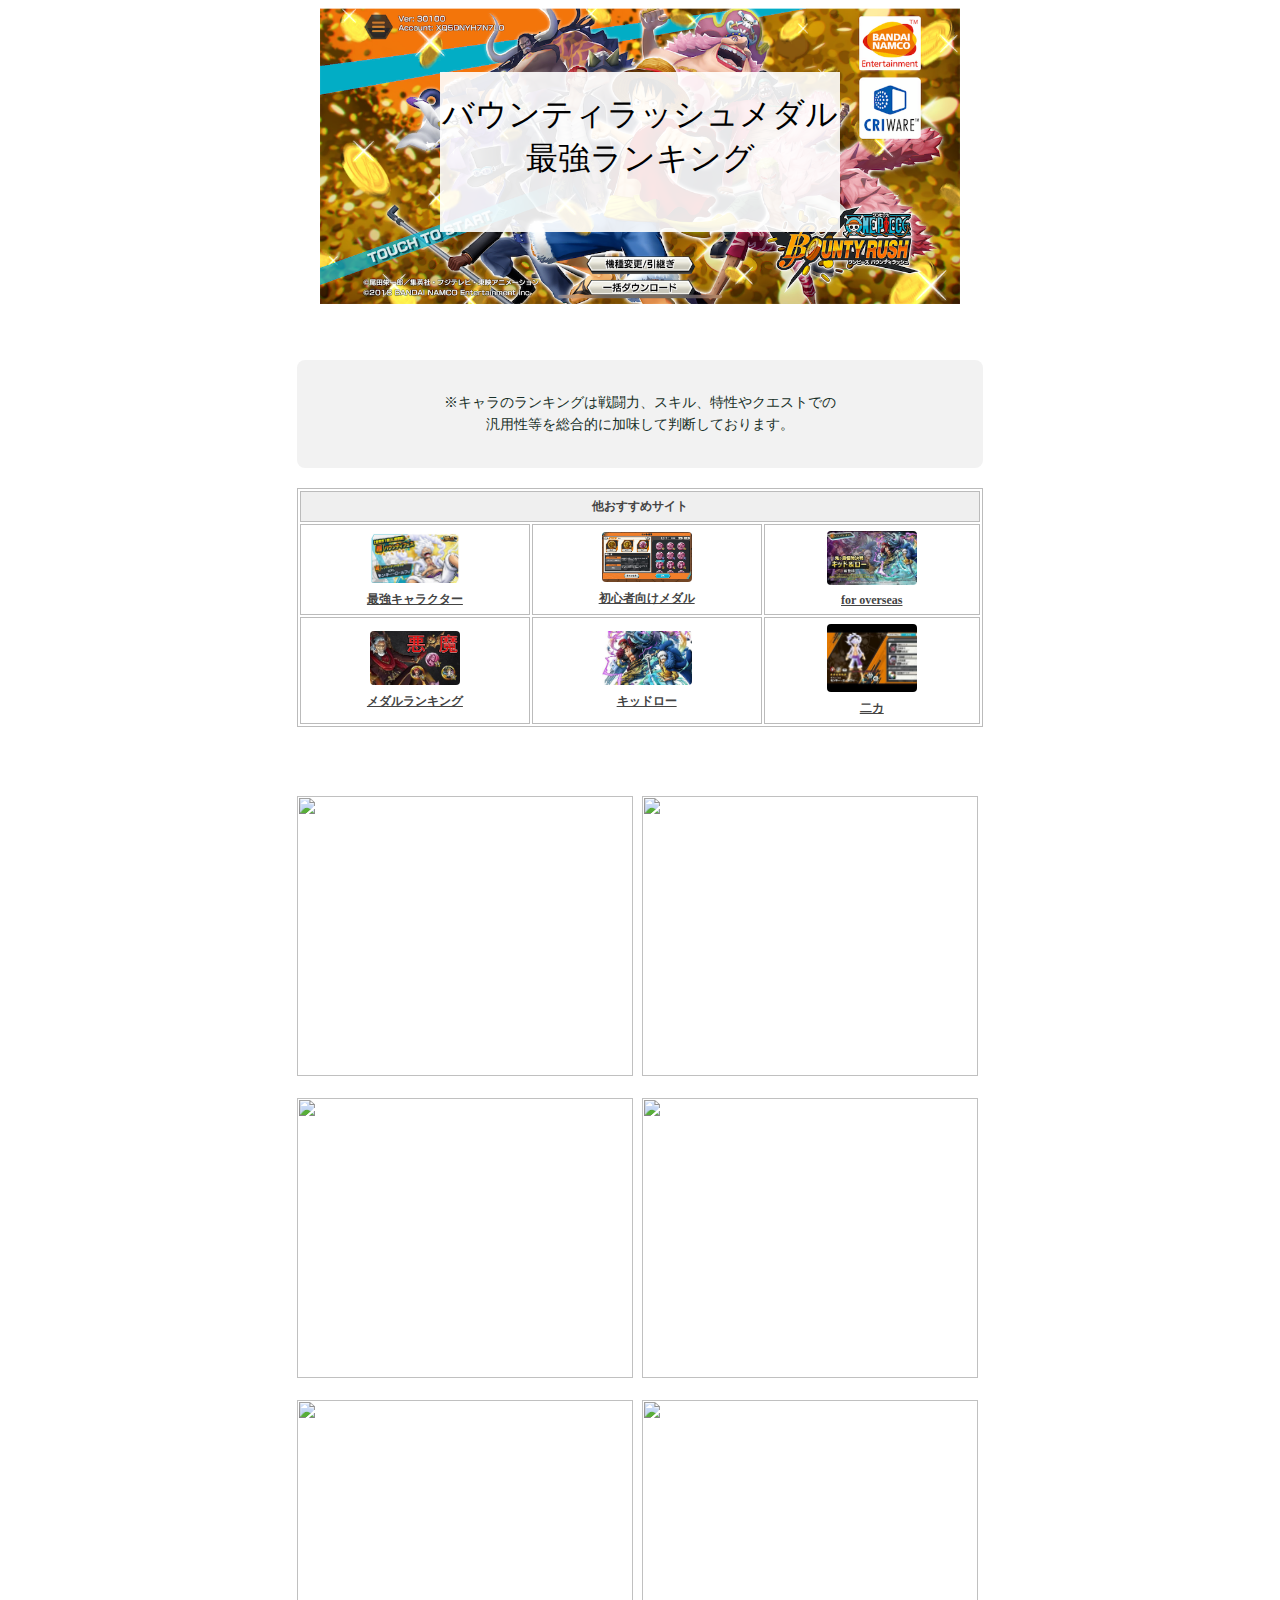
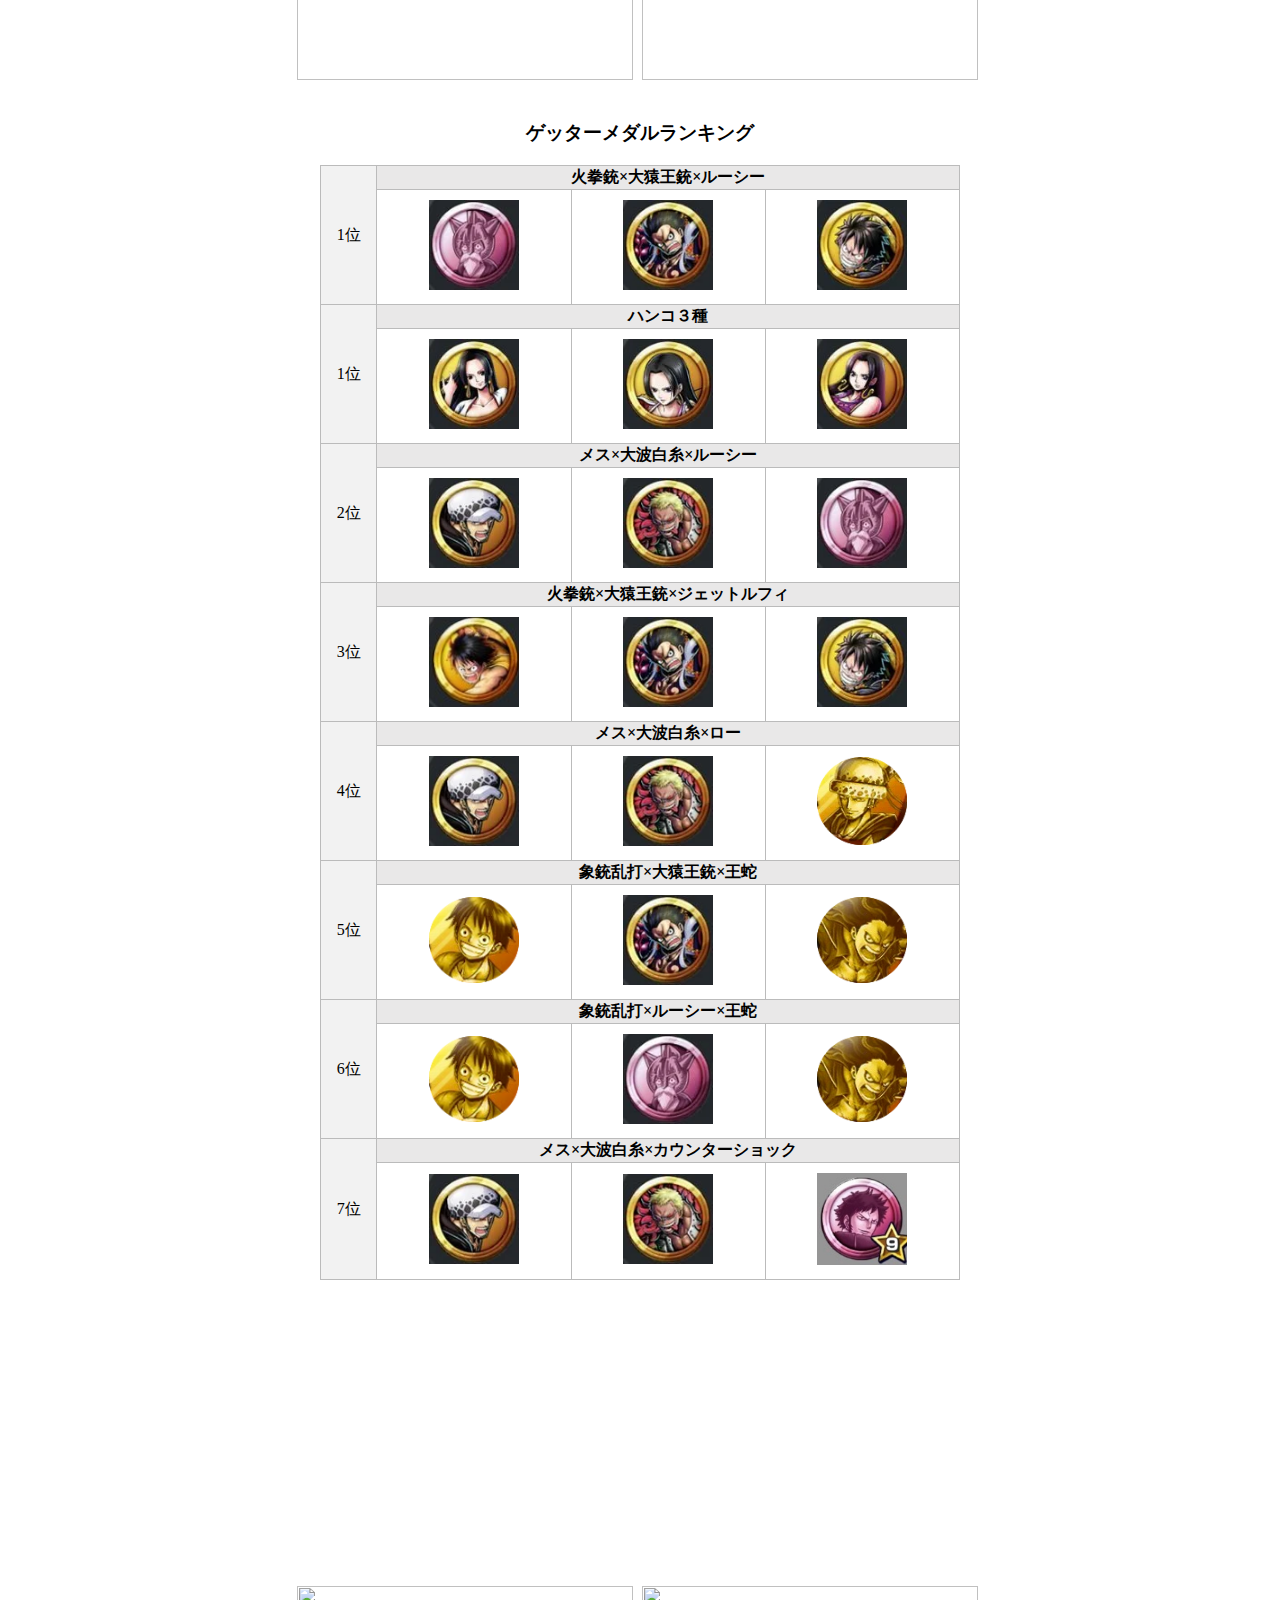
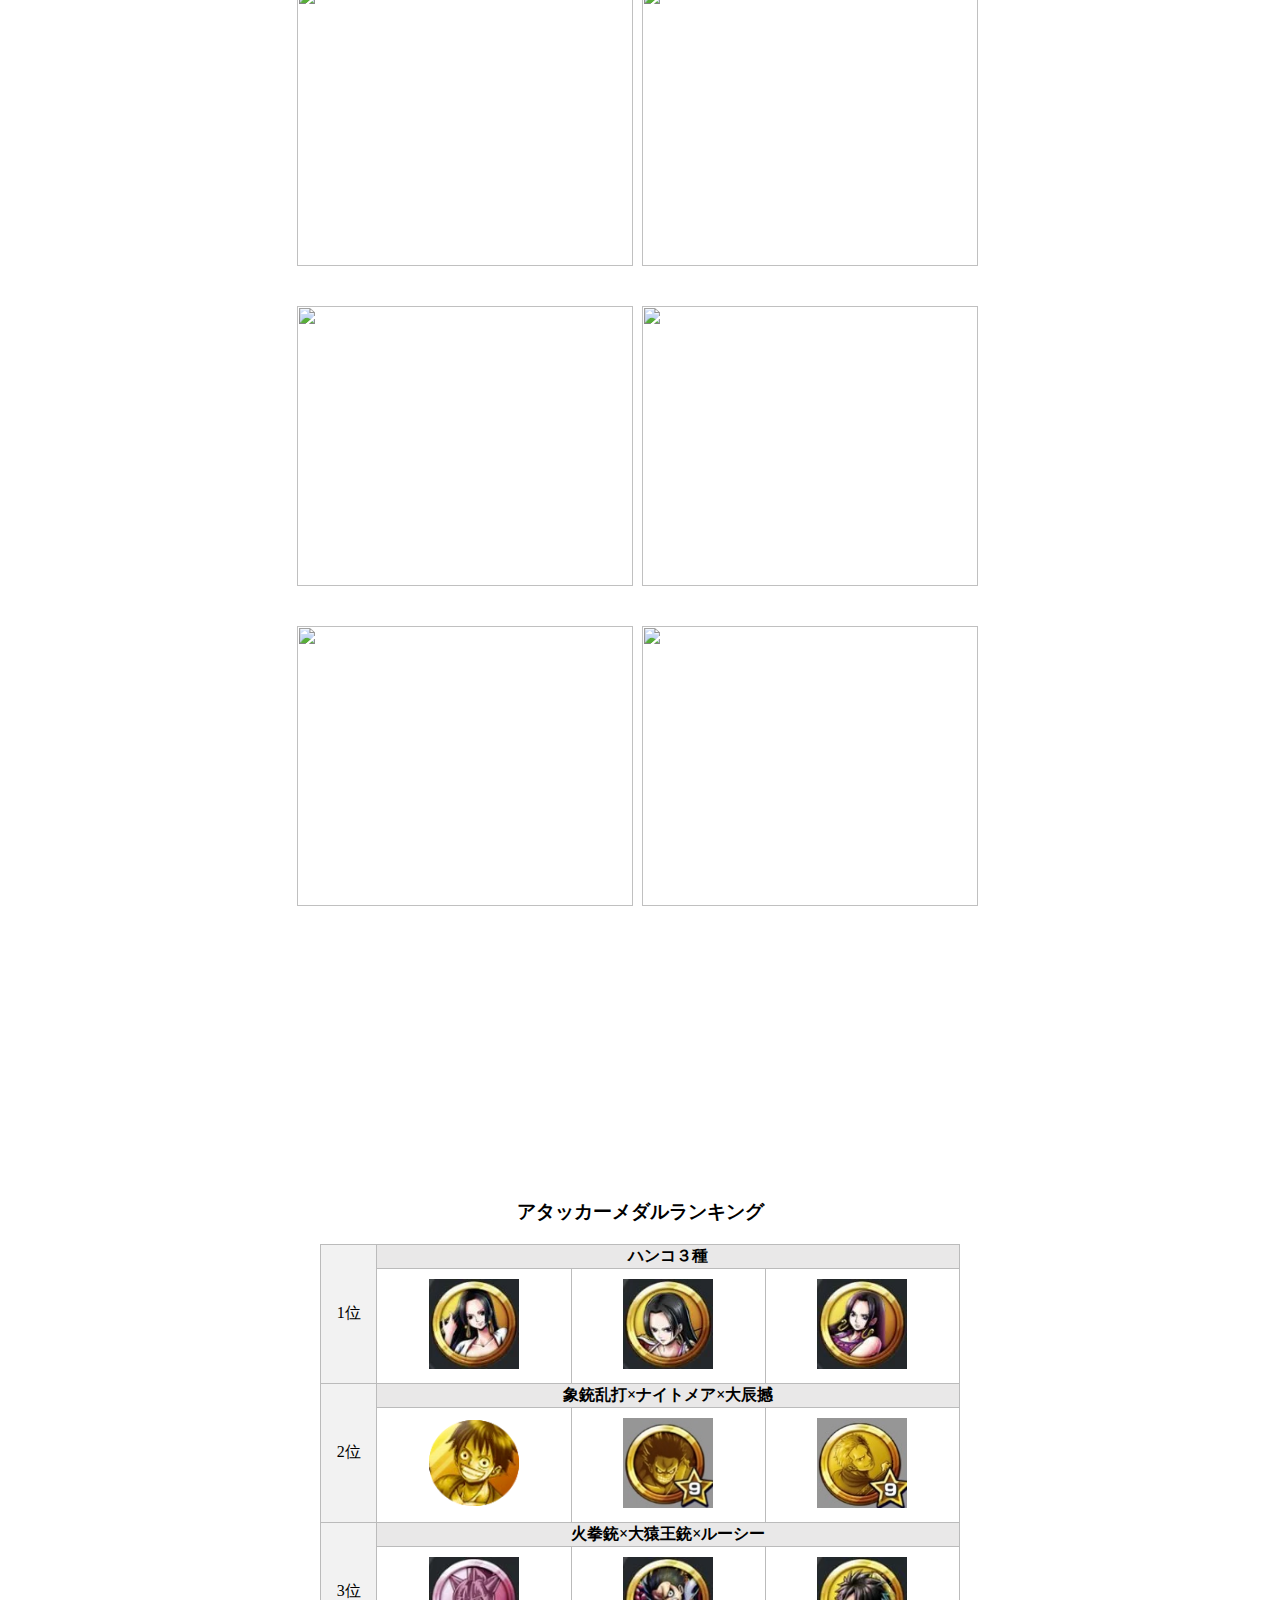
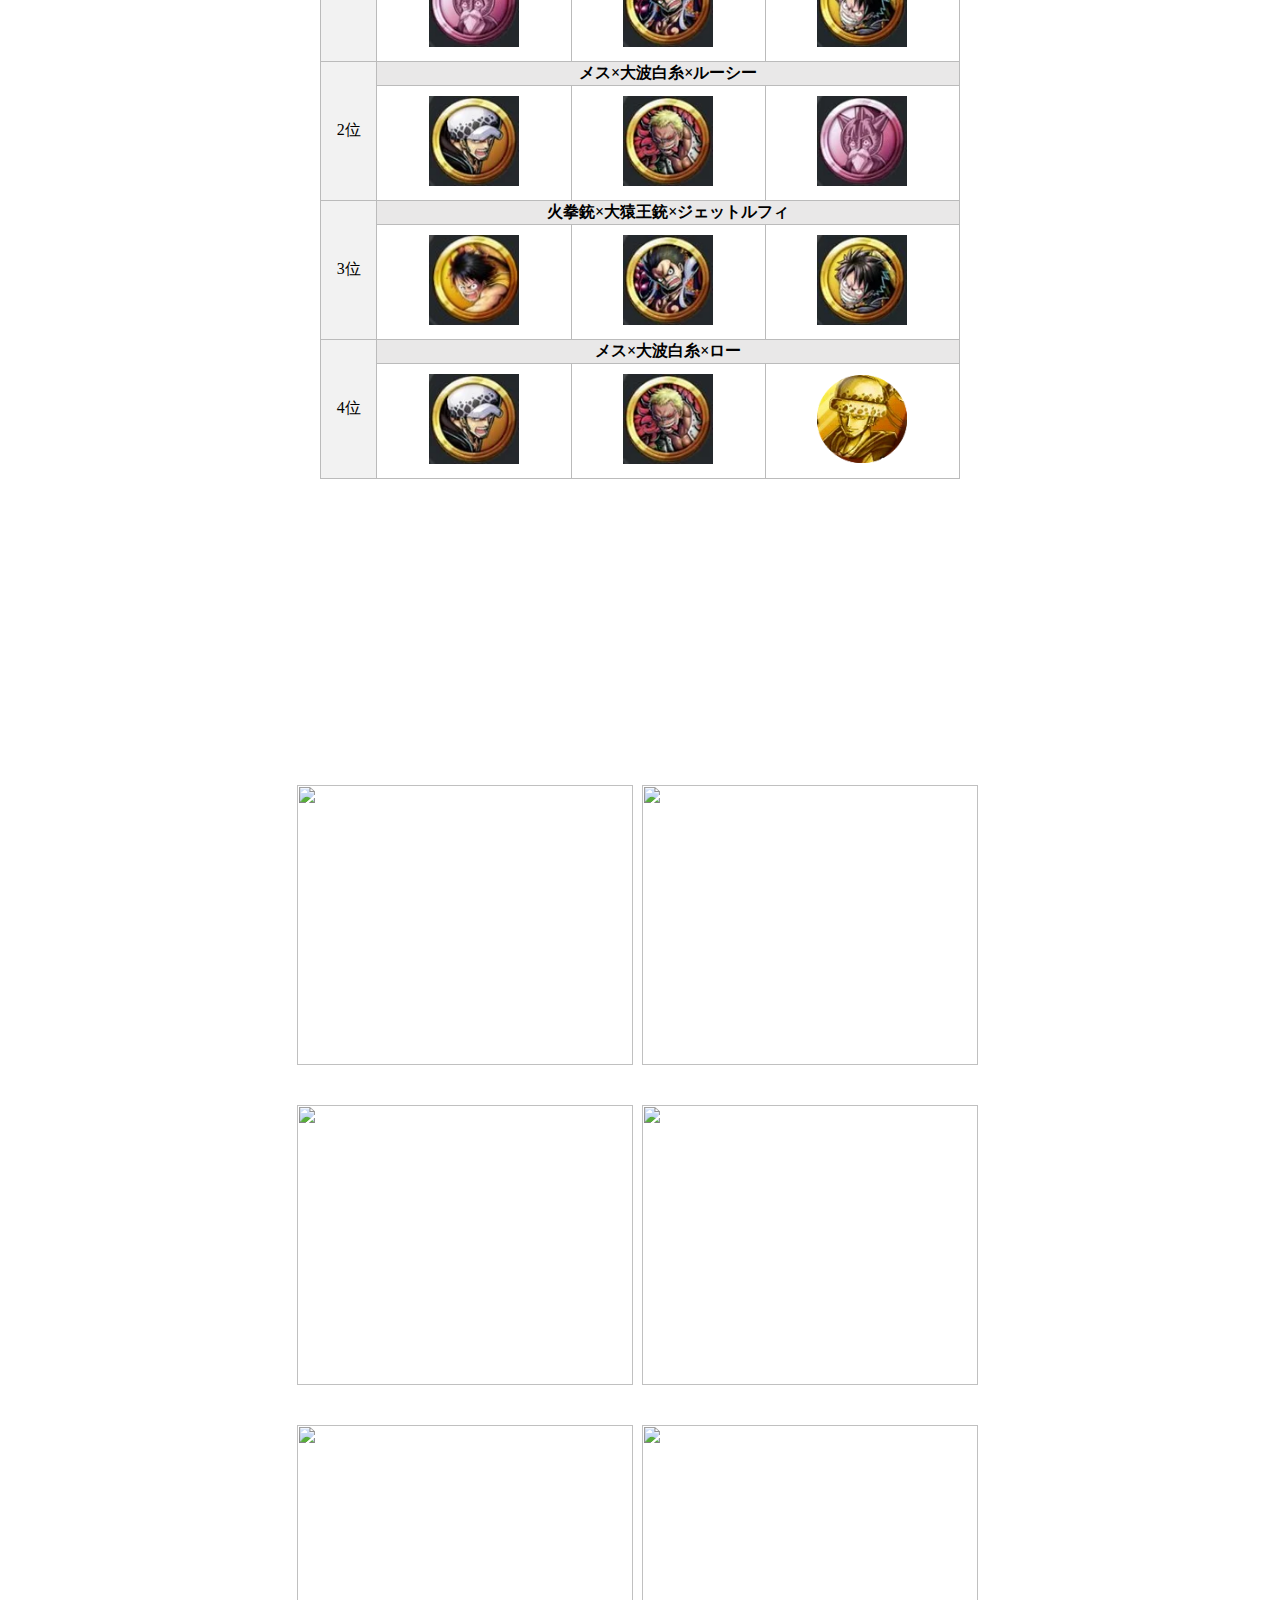
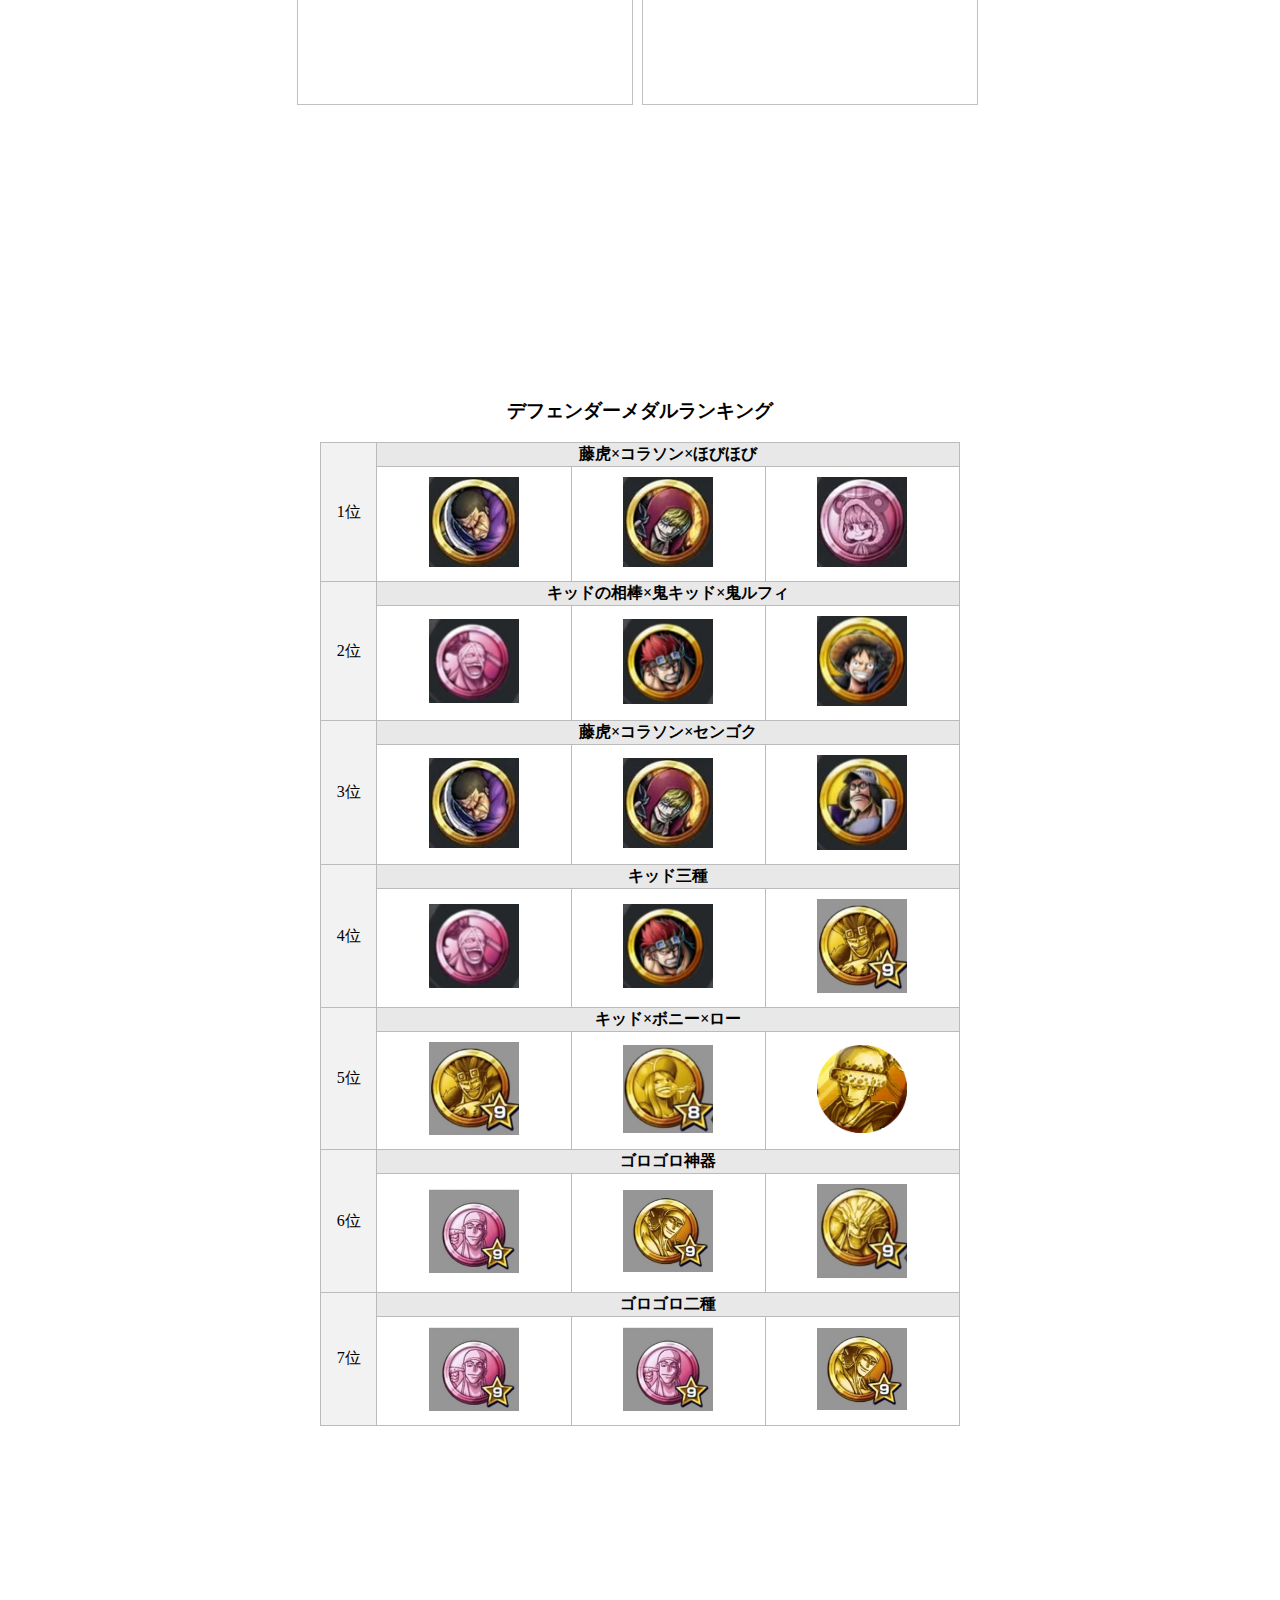
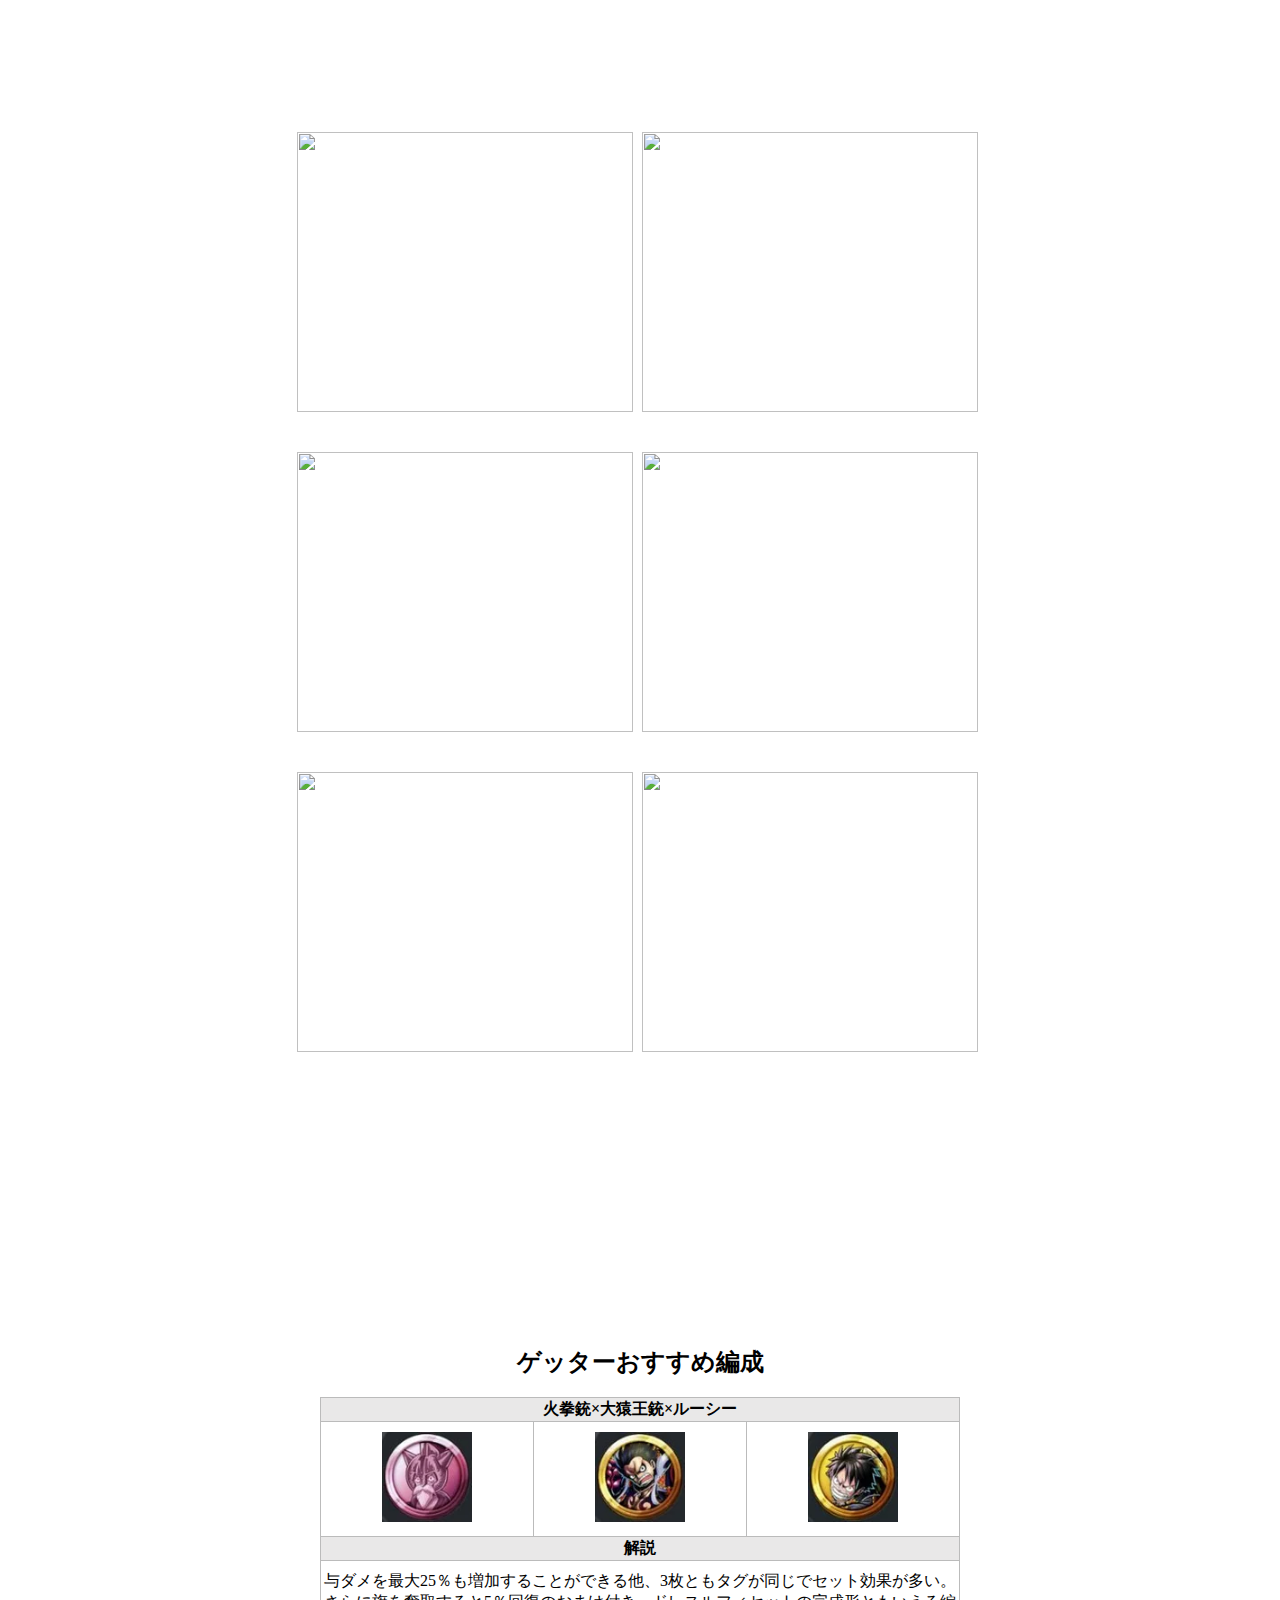
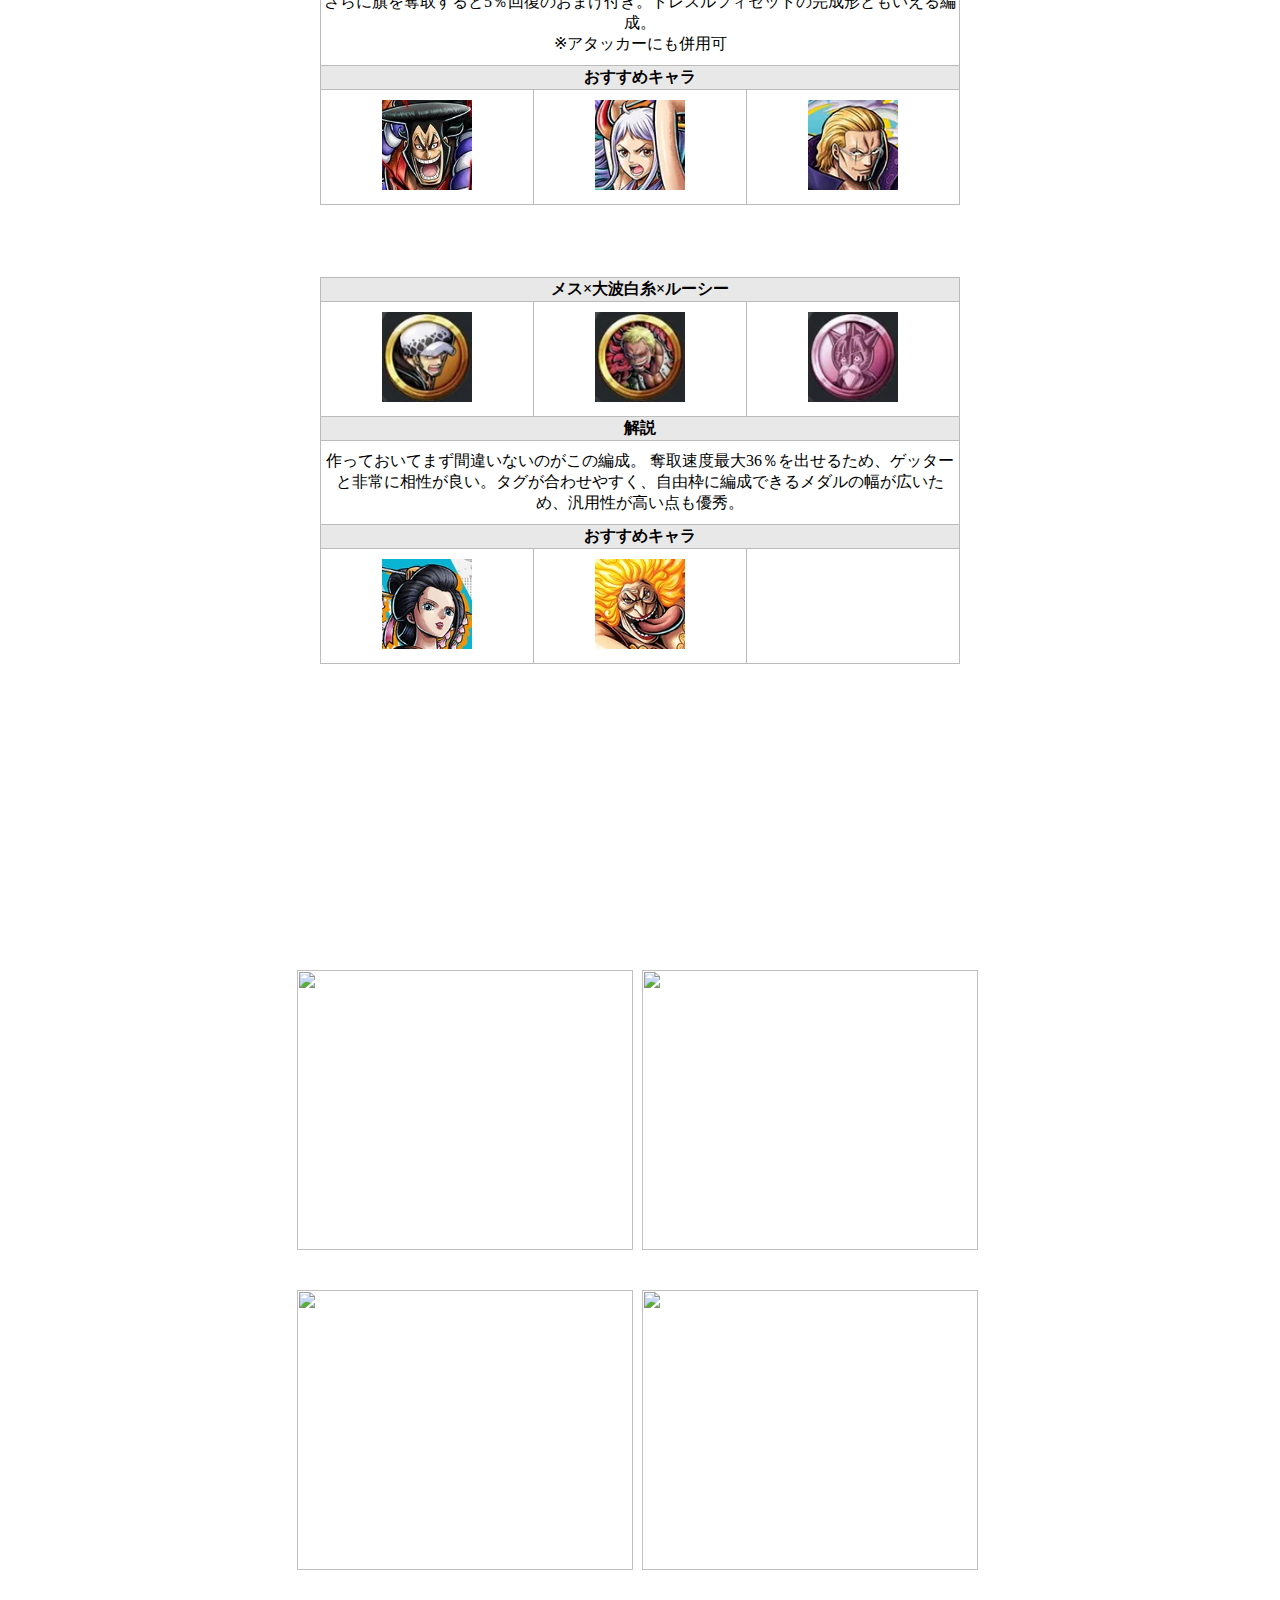
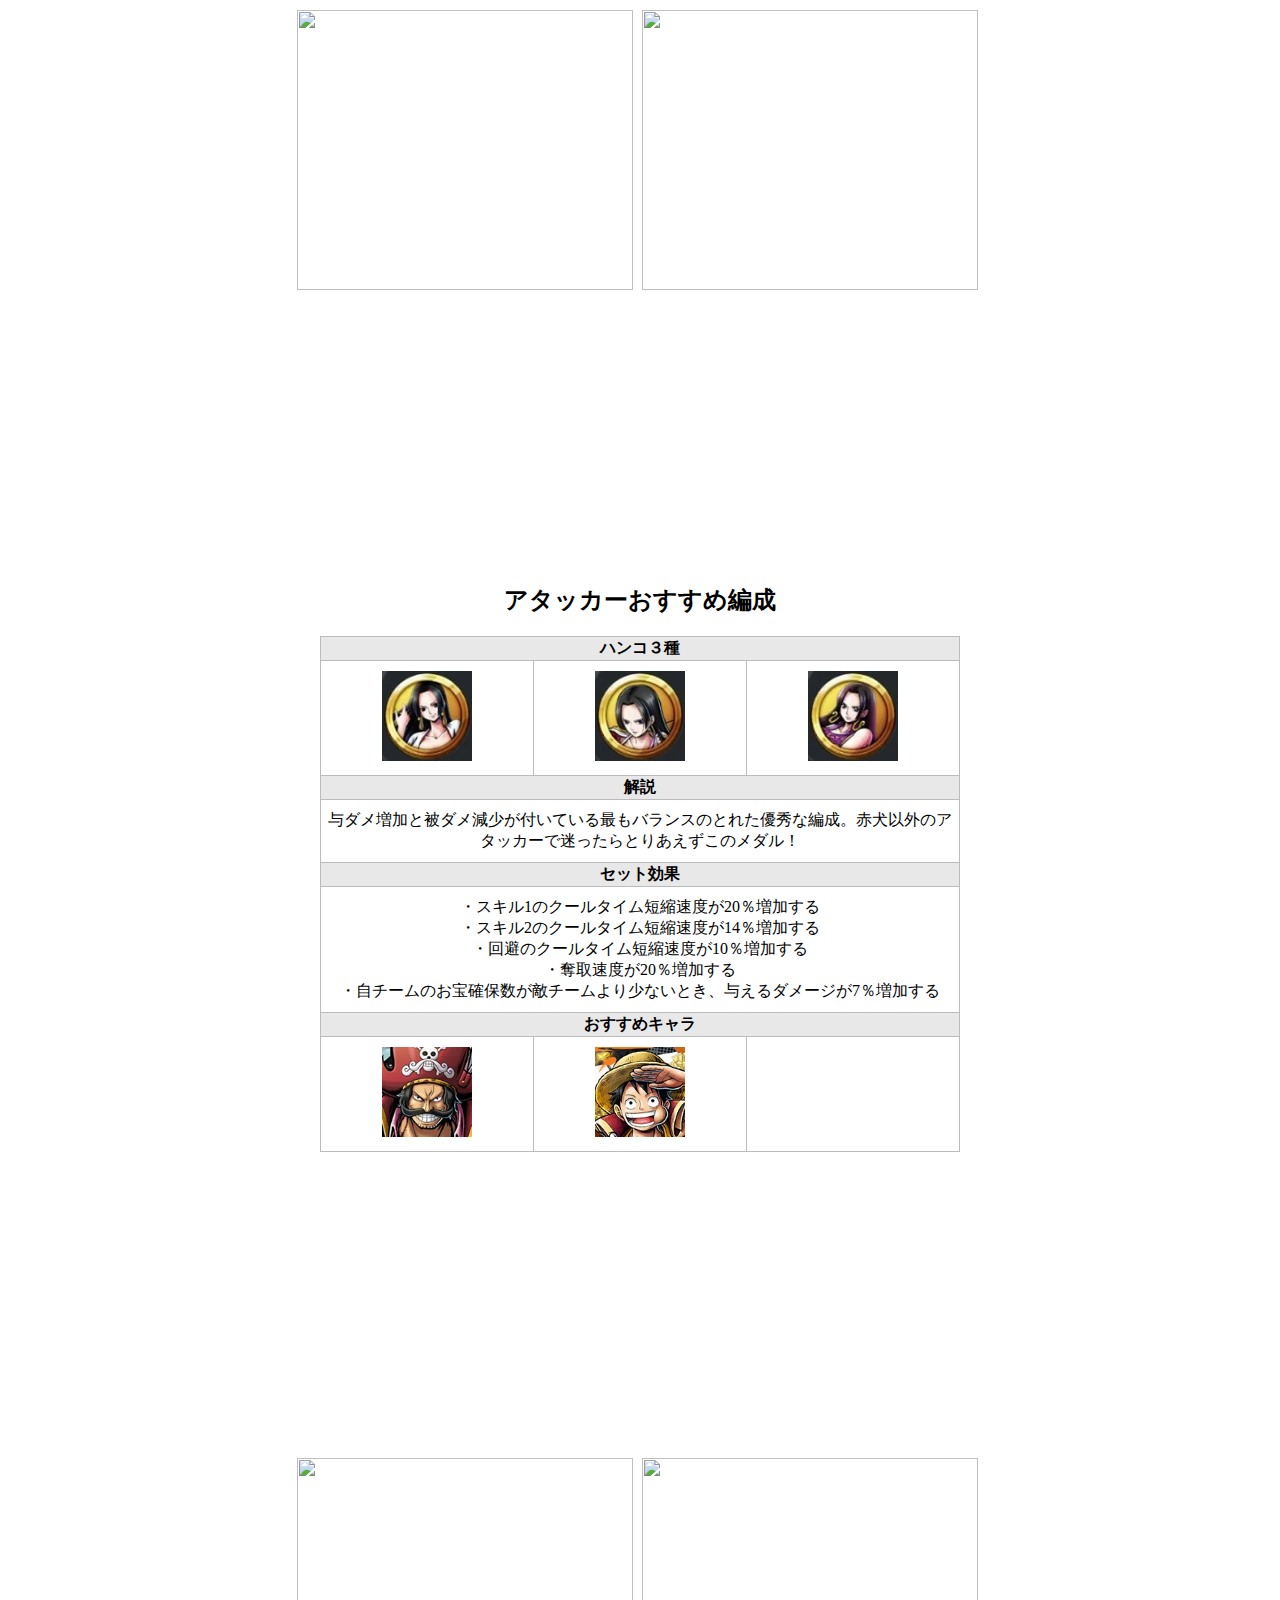
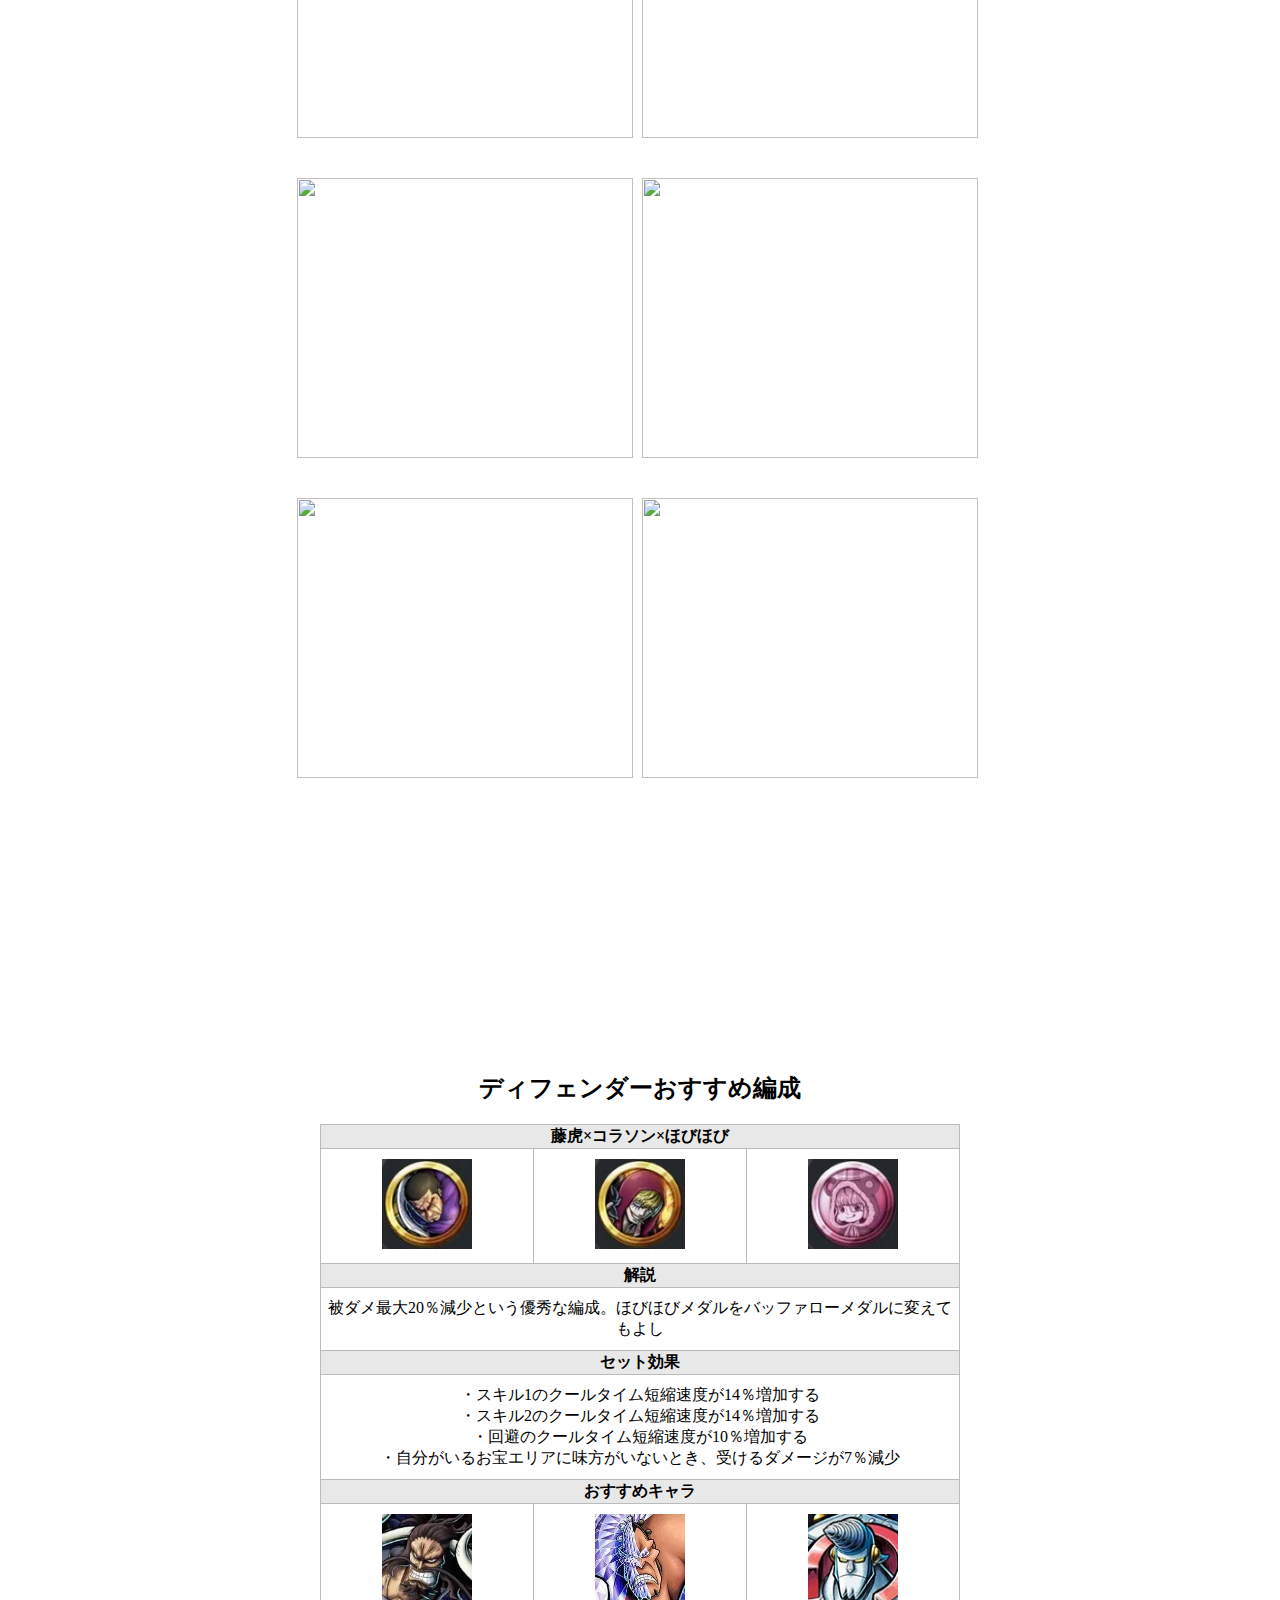
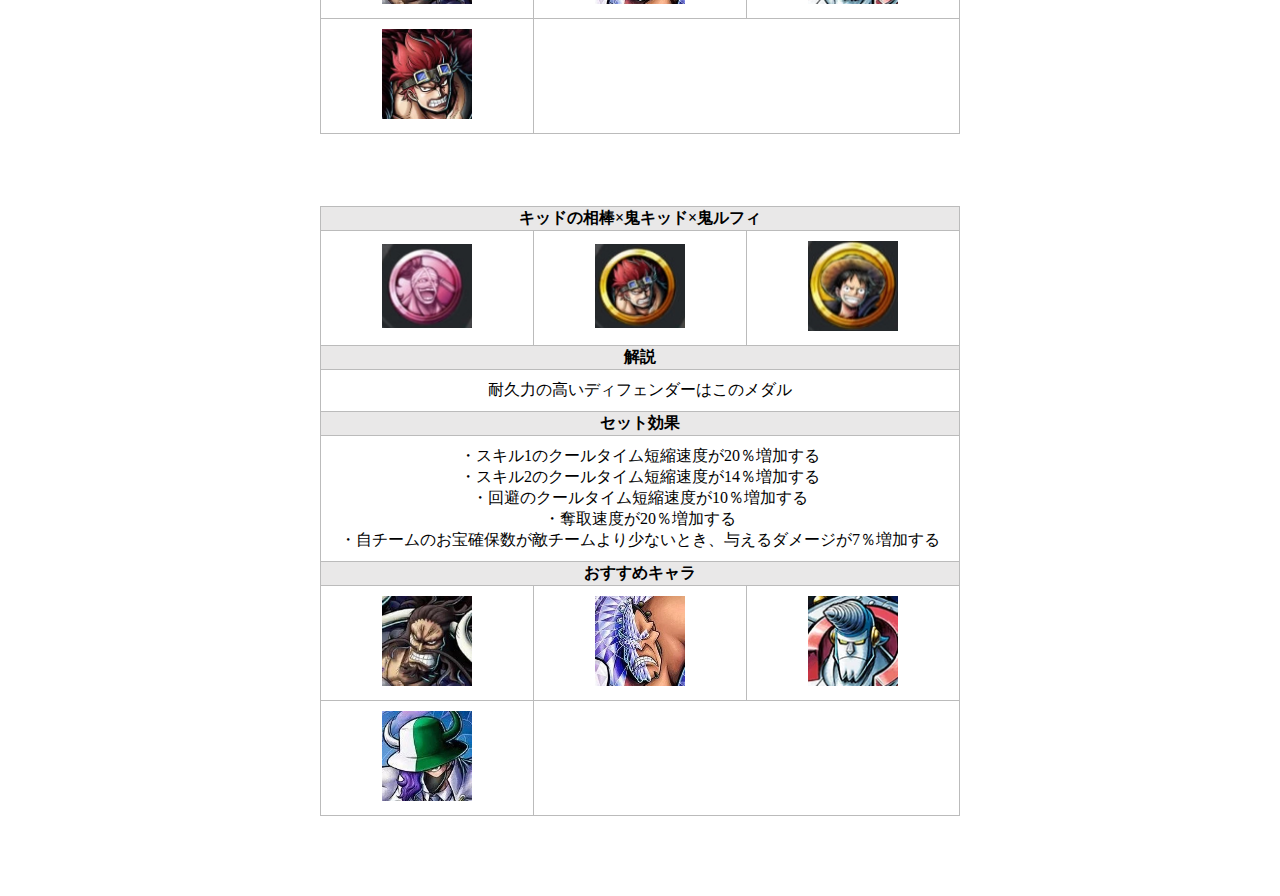
==== commit 2e054c9c: "Add files via upload" ====
--- a/index.html
+++ b/index.html
@@ -48,43 +48,43 @@
                 </tr>
                 <tr>
                   <td colspan="4">
-                    <a href="https://tatata10.github.io/bountymedaru/" style="color: rgb(68, 68, 68);"><img src="二カ画像.jpg" data-use-lazyload="true" width="100px" height="53px" style="display: block;"><noscript><img src="二カ画像.jpg"  />
+                    <a href="https://tamako713.github.io/saikyoukyara" style="color: rgb(68, 68, 68);"><img src="二カ画像.jpg" data-use-lazyload="true" style="display: block;"><noscript><img src="二カ画像.jpg"  />
                     </noscript>最強キャラクター</a>
                   </td>
                   <td colspan="4">
-                    <a href="https://tatata10.github.io/bountymedaru/" style="color: rgb(68, 68, 68);"><img src="medal.jpg" data-use-lazyload="true" width="100px" height="53px" style="display: block;"><noscript><img src="medal.jpg"  />
+                    <a href="https://tamako713.github.io/tierlist/" style="color: rgb(68, 68, 68);"><img src="medal.jpg" data-use-lazyload="true"  style="display: block;"><noscript><img src="medal.jpg"  />
                     </noscript>初心者向けメダル</a>
                   </td>
                   <td colspan="4">
-                    <a href="https://tatata10.github.io/bountymedaru/" style="color: rgb(68, 68, 68);"><img src="キッドロー強い.jpg" data-use-lazyload="true" width="100px" height="53px" style="display: block;"><noscript><img src="キッドロー強い.jpg"  />
+                    <a href="https://tatata10.github.io/bountymedaru/" style="color: rgb(68, 68, 68);"><img src="キッドロー強い.jpg" data-use-lazyload="true"  style="display: block;"><noscript><img src="キッドロー強い.jpg"  />
                     </noscript>for overseas</a>
                   </td>
                 </tr>
                 <tr>
                   <td colspan="4">
-                    <a href="https://tatata10.github.io/bountymedaru/" style="color: rgb(68, 68, 68);"><img src="medal2.jpg" data-use-lazyload="true" width="100px" height="53px" style="display: block;"><noscript><img src="medal2.jpg"  />
+                    <a href="https://tatata10.github.io/bountymedaru/" style="color: rgb(68, 68, 68);"><img src="medal2.jpg" data-use-lazyload="true"  style="display: block;"><noscript><img src="medal2.jpg"  />
                     </noscript>メダルランキング</a>
                   </td>
                   <td colspan="4">
-                    <a href="https://tatata10.github.io/bountymedaru/" style="color: rgb(68, 68, 68);"><img src="キッドロー画像.jpg" data-use-lazyload="true" width="100px" height="53px" style="display: block;"><noscript><img src="キッドロー画像.jpg"  />
+                    <a href="https://tamako713.github.io/kiddoro/" style="color: rgb(68, 68, 68);"><img src="キッドロー画像.jpg" data-use-lazyload="true"  style="display: block;"><noscript><img src="キッドロー画像.jpg"  />
                     </noscript>キッドロー</a>
                   </td>
                   <td colspan="4">
-                    <a href="https://tatata10.github.io/bountymedaru/" style="color: rgb(68, 68, 68);"><img src="二カ画像2.jpg" data-use-lazyload="true" width="100px" height="53px" style="display: block;"><noscript><img src="二カ画像2.jpg"  />
+                    <a href="https://tatata10.github.io/bountymedaru/" style="color: rgb(68, 68, 68);"><img src="二カ画像2.jpg" data-use-lazyload="true"  style="display: block;"><noscript><img src="二カ画像2.jpg"  />
                     </noscript>二カ</a>
                   </td>
                 </tr>
                 <!-- <tr>
                   <td colspan="4">
-                    <a href="https://tatata10.github.io/bountymedaru/" style="color: rgb(68, 68, 68);"><img src="ウタ.webp" data-use-lazyload="true" width="100px" height="53px" style="display: block;"><noscript><img src="ウタ.webp"  />
+                    <a href="https://tatata10.github.io/bountymedaru/" style="color: rgb(68, 68, 68);"><img src="ウタ.webp" data-use-lazyload="true"  style="display: block;"><noscript><img src="ウタ.webp"  />
                     </noscript>大筒まとめ</a>
                   </td>
                   <td colspan="4">
-                    <a href="https://tatata10.github.io/bountymedaru/" style="color: rgb(68, 68, 68);"><img src="ウタ.webp" data-use-lazyload="true" width="100px" height="53px" style="display: block;"><noscript><img src="ウタ.webp"  />
+                    <a href="https://tatata10.github.io/bountymedaru/" style="color: rgb(68, 68, 68);"><img src="ウタ.webp" data-use-lazyload="true"  style="display: block;"><noscript><img src="ウタ.webp"  />
                     </noscript>大筒まとめ</a>
                   </td>
                   <td colspan="4">
-                    <a href="https://tatata10.github.io/bountymedaru/" style="color: rgb(68, 68, 68);"><img src="ウタ.webp" data-use-lazyload="true" width="100px" height="53px" style="display: block;"><noscript><img src="ウタ.webp"  />
+                    <a href="https://tatata10.github.io/bountymedaru/" style="color: rgb(68, 68, 68);"><img src="ウタ.webp" data-use-lazyload="true"  style="display: block;"><noscript><img src="ウタ.webp"  />
                     </noscript>大筒まとめ</a>
                   </td>
                 </tr> -->
--- a/style.css
+++ b/style.css
@@ -1,5 +1,5 @@
 
-@media (min-width: 700px) {
+@media (min-width: 1200px) {
     
 header{
     text-align: center;
@@ -73,6 +73,7 @@
     line-height: 22px;
     letter-spacing: 0;
     color: #183028;
+    margin-bottom: 20px;
 }
 
 .popup-content{
@@ -222,27 +223,39 @@
 }
 
 
-@media (max-width: 700px) {
+@media (max-width: 1200px) {
     
 
     header{
         text-align: center;
     }
     .header{
-        background: url('/images/20200212120008.png');
+        background: url('20200212120008.png');
         background-repeat: no-repeat;
         background-size: contain;
-        text-align: center;
-        width: 330rem;
-        height: auto;
+        text-align: center;  
+        height: 300px;
+        width: 600px;
         display: inline-block;
     }
+
+    .pakuri{
+        justify-content: center;
+        margin: auto;
+    }
+    tbody{
+        text-align: center;
+    }
+    main{
+        width: 98%;
+        text-align: center;
+    }
+    
     .color{
-        background: rgba(255,255,255,.8);
-        margin-top: 7rem;
-        height: 5rem;
-        text-align: center;
-        width: 16rem;
+        background: rgba(255,255,255,.9);
+        margin-top: 4rem;
+        height: 10rem;
+        text-align: center;
         display: inline-block;
     }
     h1{
@@ -250,18 +263,13 @@
         font-weight: 400;
         font-style: normal;
     }
-    main{
-        text-align: center;
-    }
-    .table{
-        text-align: center;
-    }
-    table{
-        margin-left: auto;
-        margin-right: auto;
-        width: 50px;
-        text-align: center;
-    }
+
+    .container{
+        display: flex;
+        justify-content: center;
+        text-align: center;
+    }
+
     td{
         border:none;
         
@@ -302,7 +310,7 @@
         line-height: 22px;
         letter-spacing: 0;
         color: #183028;
-        width: 40rem;
+        margin-bottom: 20px;
     }
     
     .popup-content{
@@ -337,54 +345,60 @@
       button::after {
         transform: translate(-50%,-50%) rotate(-45deg);
       }
-      /* サイトに飛ばすためのリンクを張る */
-body .list table tr {
-    border: 1px solid #e2e2e2;
-}
-.list tr {
-    display: table-row;
-    vertical-align: inherit;
-    border-color: inherit;
-}
-body .list table {
-    background: #fff;
-    font-size: 12px;
-    margin-bottom: 15px;
-    width: 100%;
-}
-.list table {
-    border-spacing: 0;
-}
-.list table {
-    border-collapse: separate;
-    text-indent: initial;
-    border-spacing: 2px;
-    font-size: 12px;
-    border-color: gray;
-}
-
-body .list table th{
-    color: rgb(68, 68, 68);
-    box-sizing: border-box;
-}
-body .list table td a, body table th a {
-    font-weight: 700;
-    color: 0074e0;
-}
-body .list table td{
-    text-align: center;
-    padding: 6px 3px;
-    border: 1px solid #e2e2e2;
-}
-body .list table tr th {
-    border: 1px solid #e2e2e2;
-    background-color: #efefef;
-    padding: 6px 8px;
-}
-body .list table img {
-    margin: 0 auto 8px;
-    border-radius: 4px;
-}
+    /* サイトに飛ばすためのリンクを張る */
+    body .list table tr {
+        border: 1px solid #e2e2e2;
+    }
+    .list tr {
+        display: table-row;
+        vertical-align: inherit;
+        border-color: inherit;
+    }
+    body .list table {
+        background: #fff;
+        font-size: 22px;
+        margin-bottom: 15px;
+        width: max-content;
+        text-align: center;
+        margin: auto;
+    }
+    .list table {
+        border-spacing: 0;
+        text-align: center;
+        border-collapse: separate;
+        text-indent: initial;
+        border-spacing: 2px;
+        border-color: gray;
+    }
+    .list table tbody{
+        text-align: center;
+    }
+    
+    body .list table th{
+        color: rgb(68, 68, 68);
+        box-sizing: border-box;
+        font-size: 15px;
+    }
+    body .list table td a, body table th a {
+        font-weight: 700;
+        color: 0074e0;
+    }
+    body .list table td{
+        text-align: center;
+        padding: 6px 3px;
+        border: 1px solid #e2e2e2;
+    }
+    body .list table tr th {
+        border: 1px solid #e2e2e2;
+        background-color: #efefef;
+        padding: 6px 8px;
+    }
+    body .list table img {
+        margin: 0 auto 8px;
+        border-radius: 4px;
+        width:288px;
+        height:152px; 
+    }
     }
 
     /* ポップアップ広告 */
